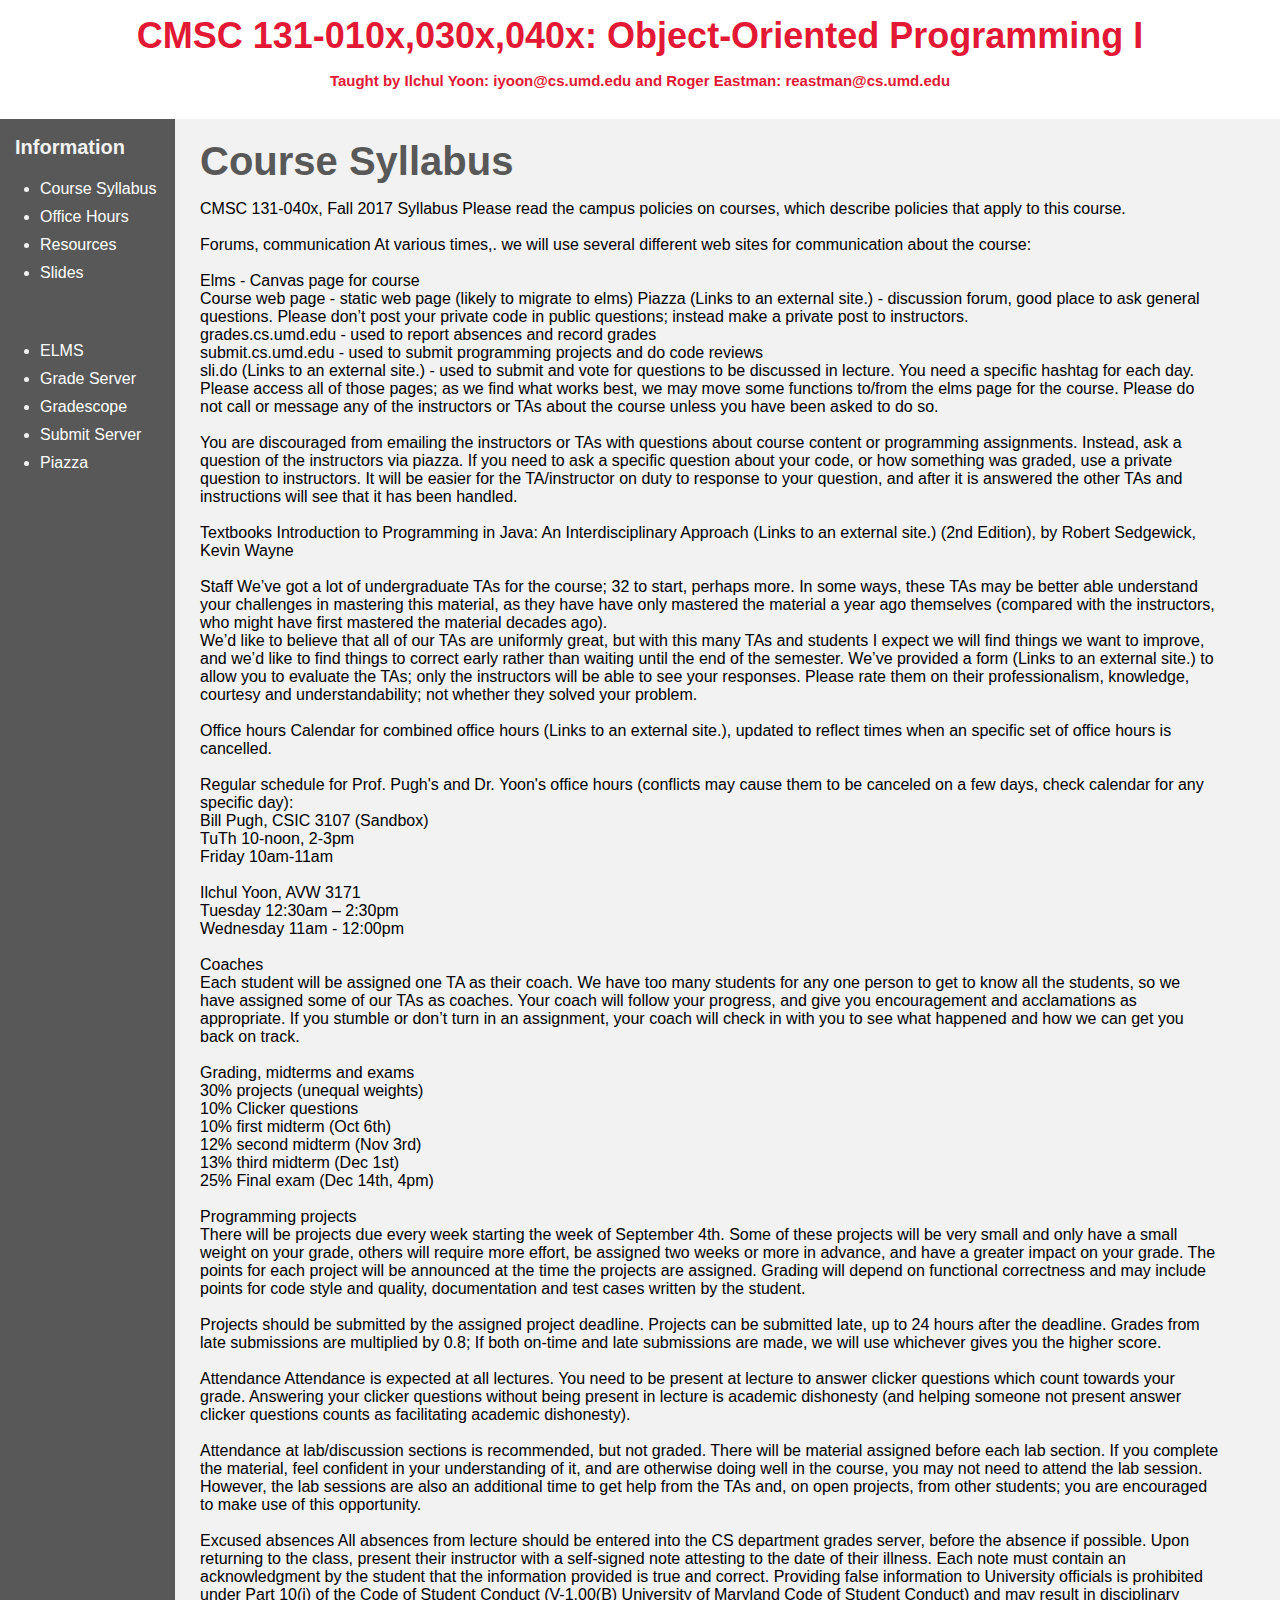
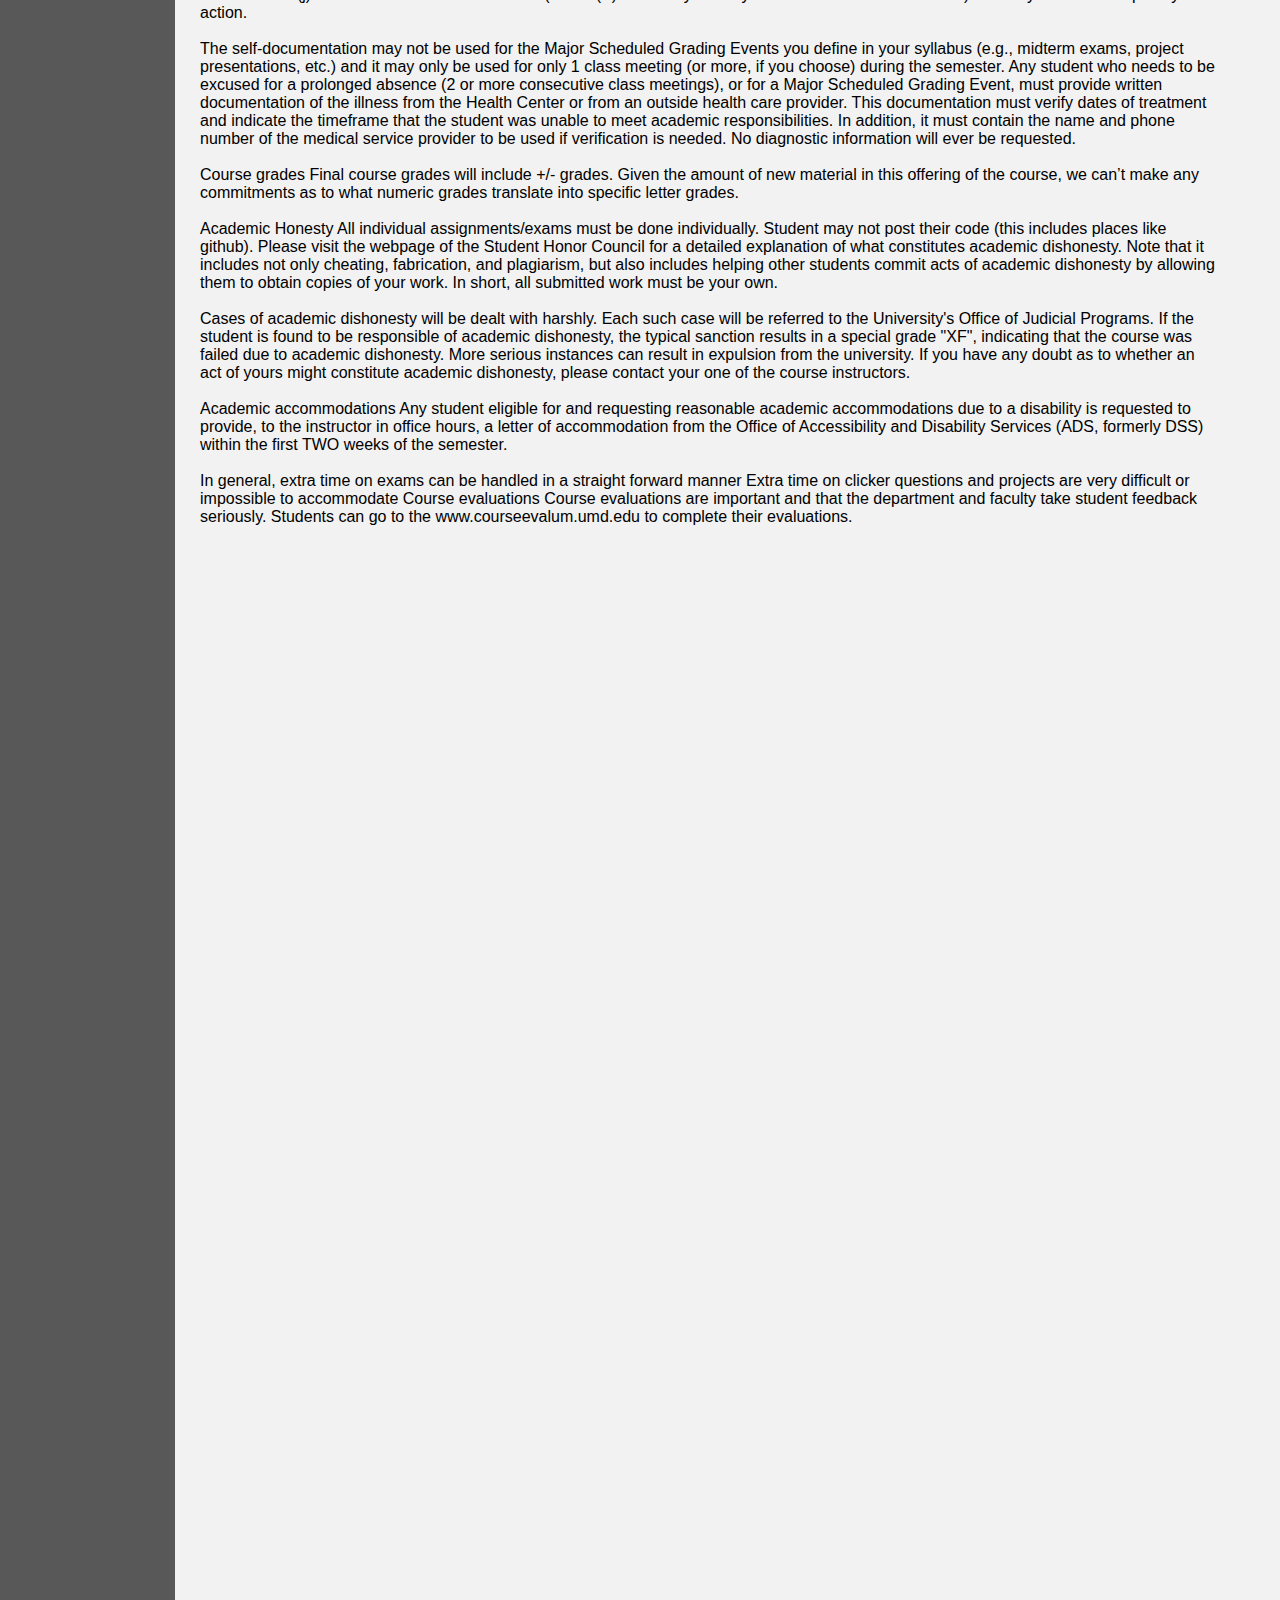
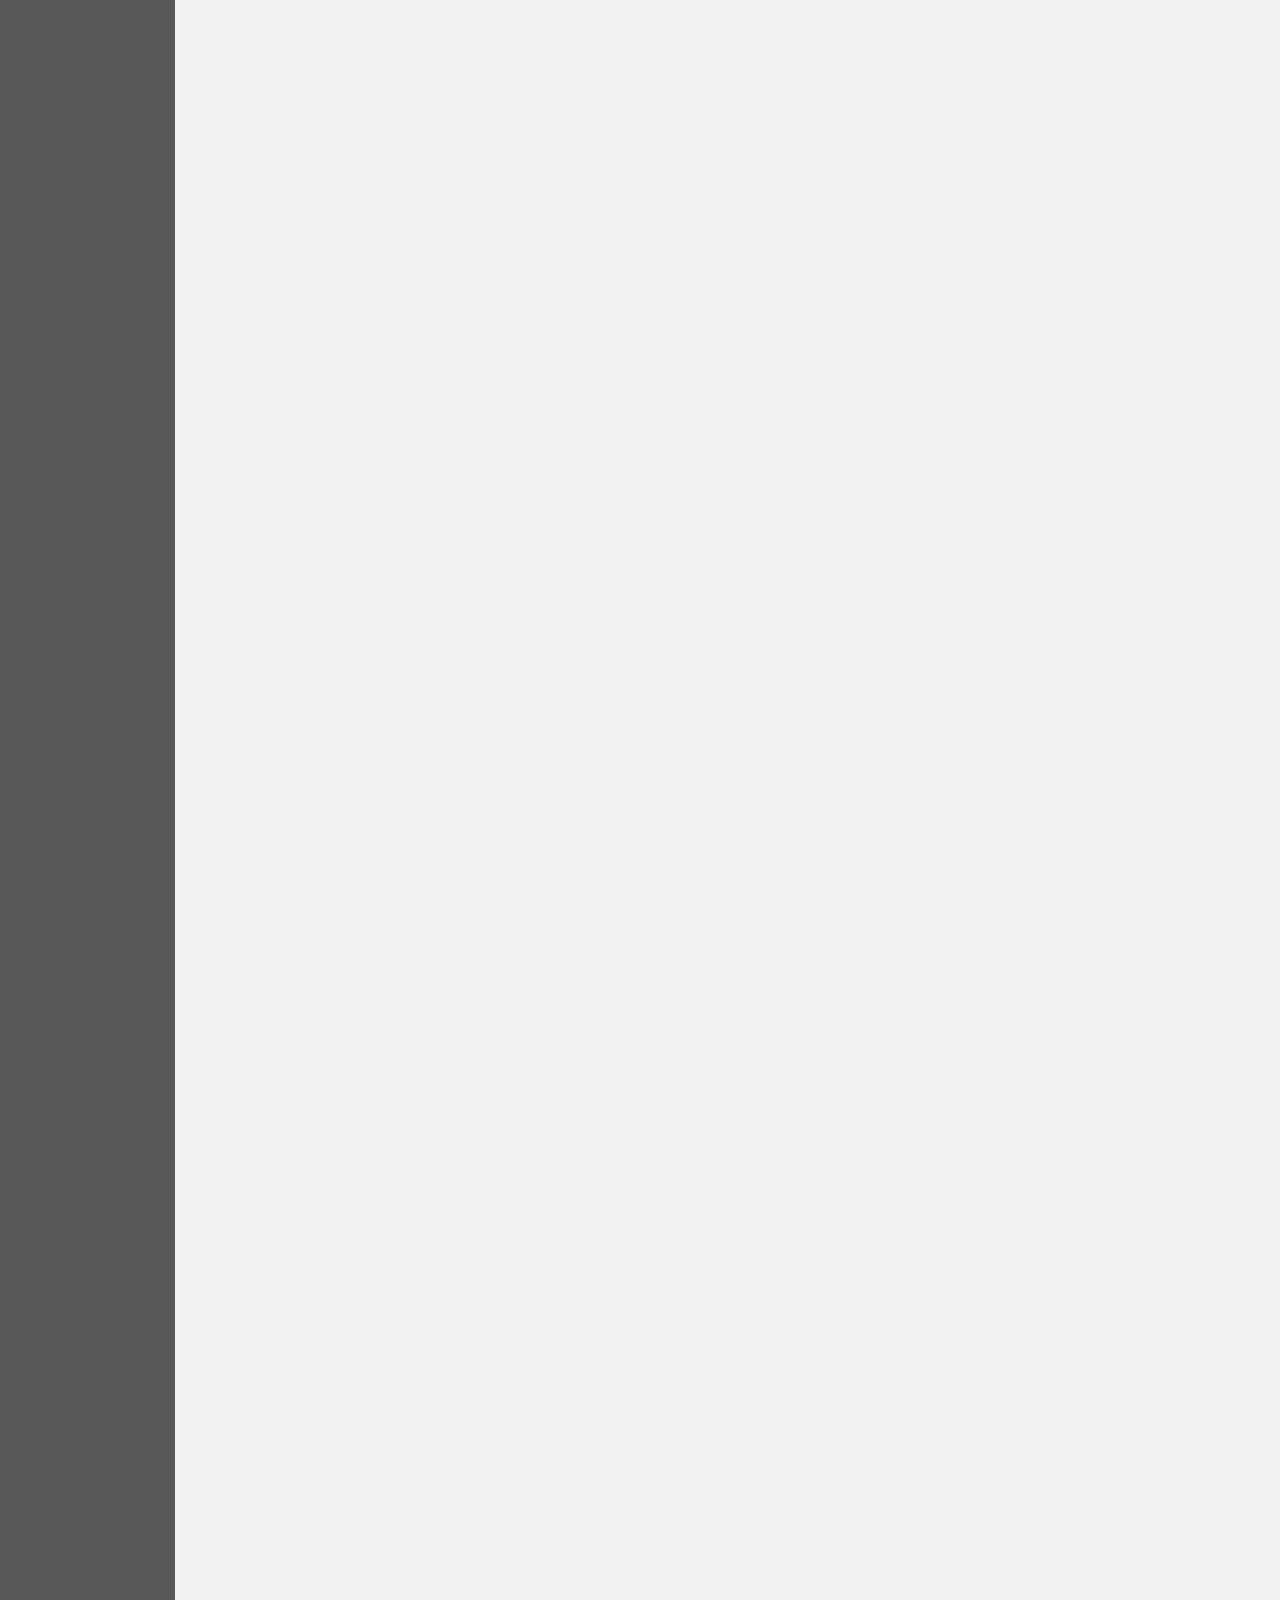
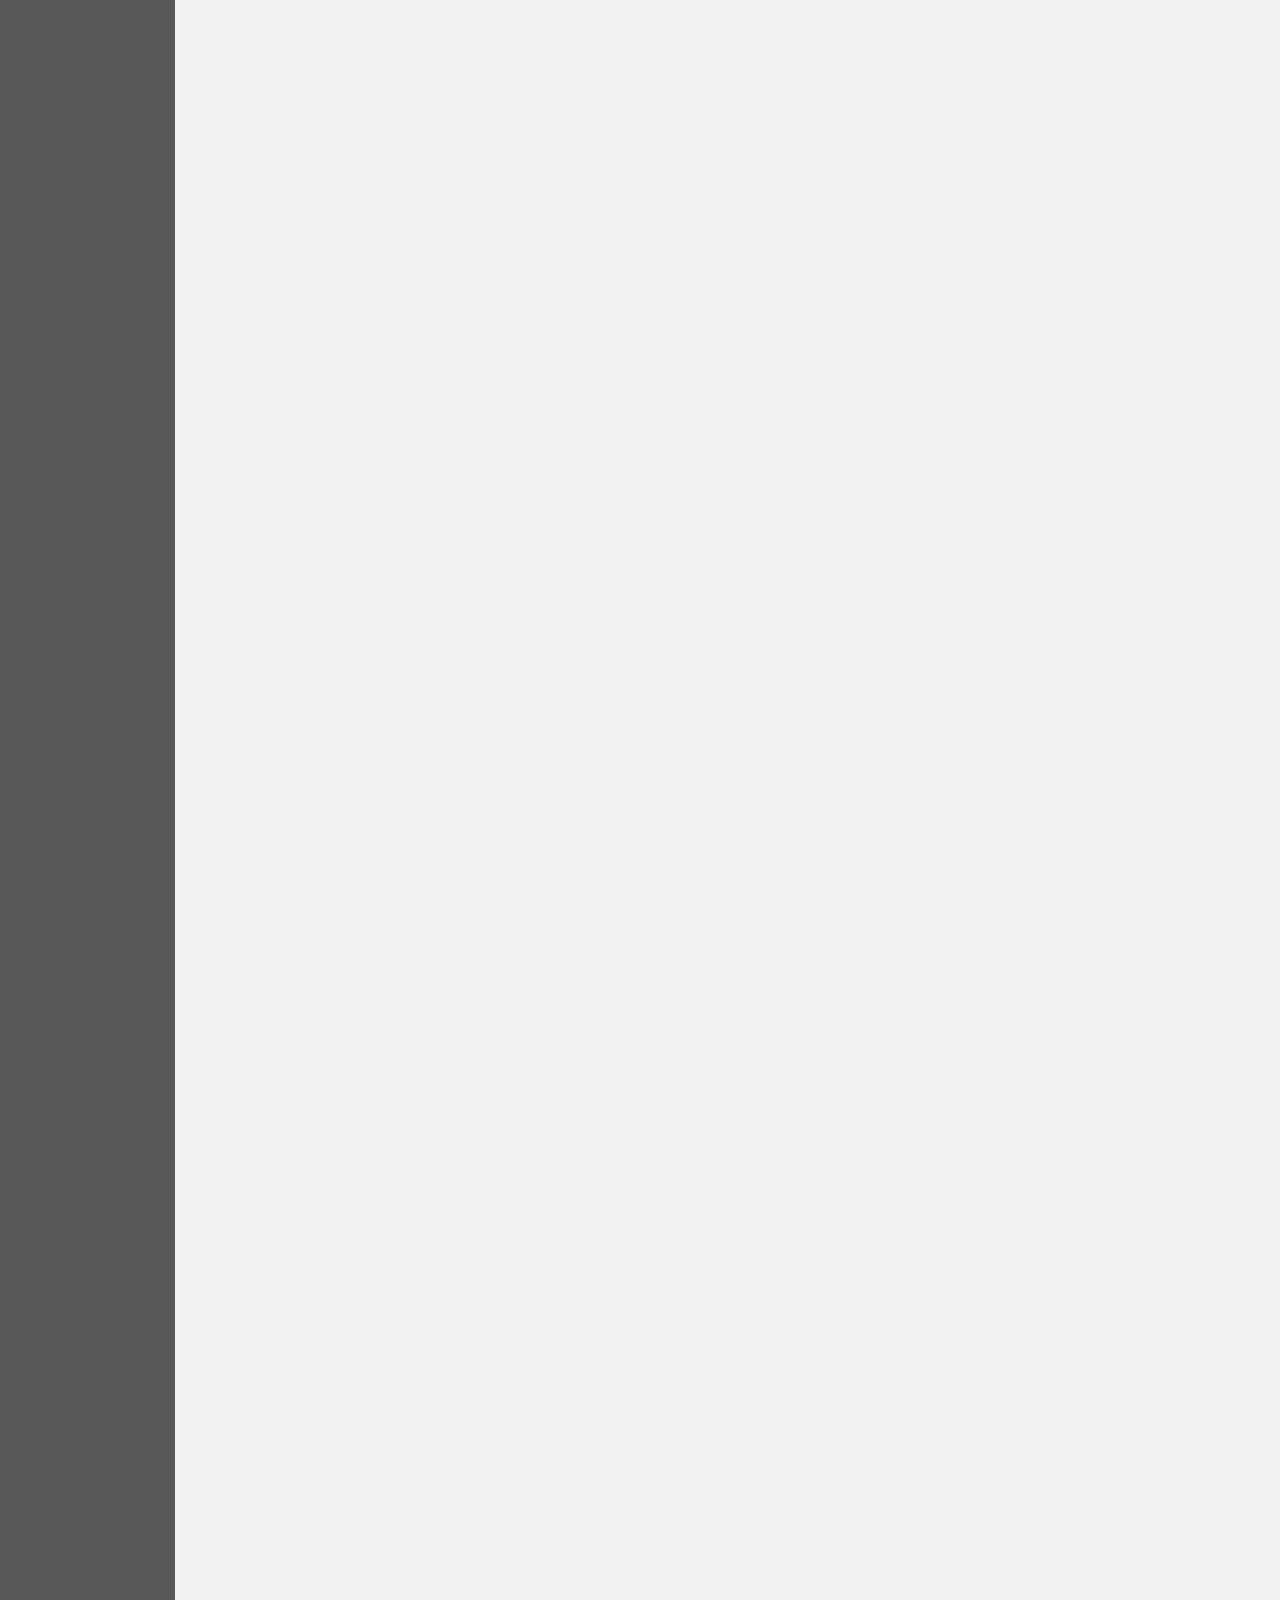
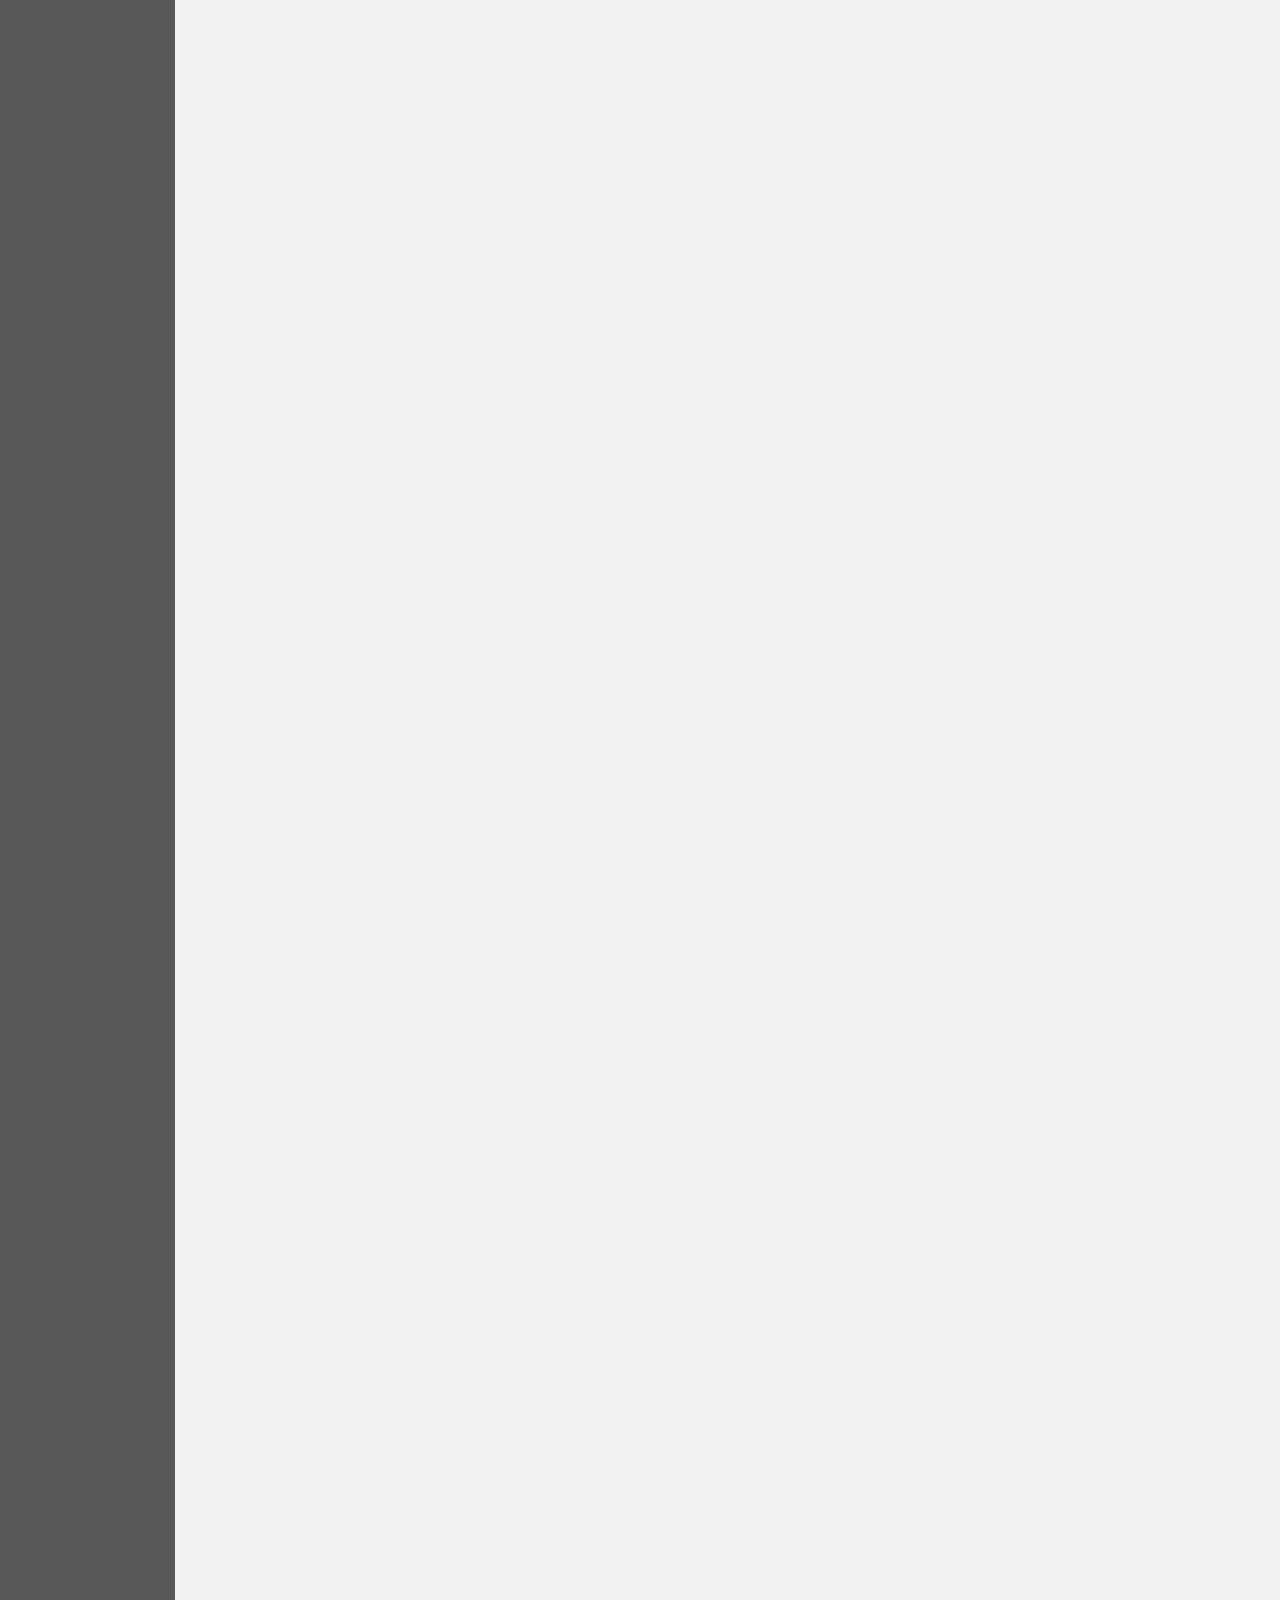
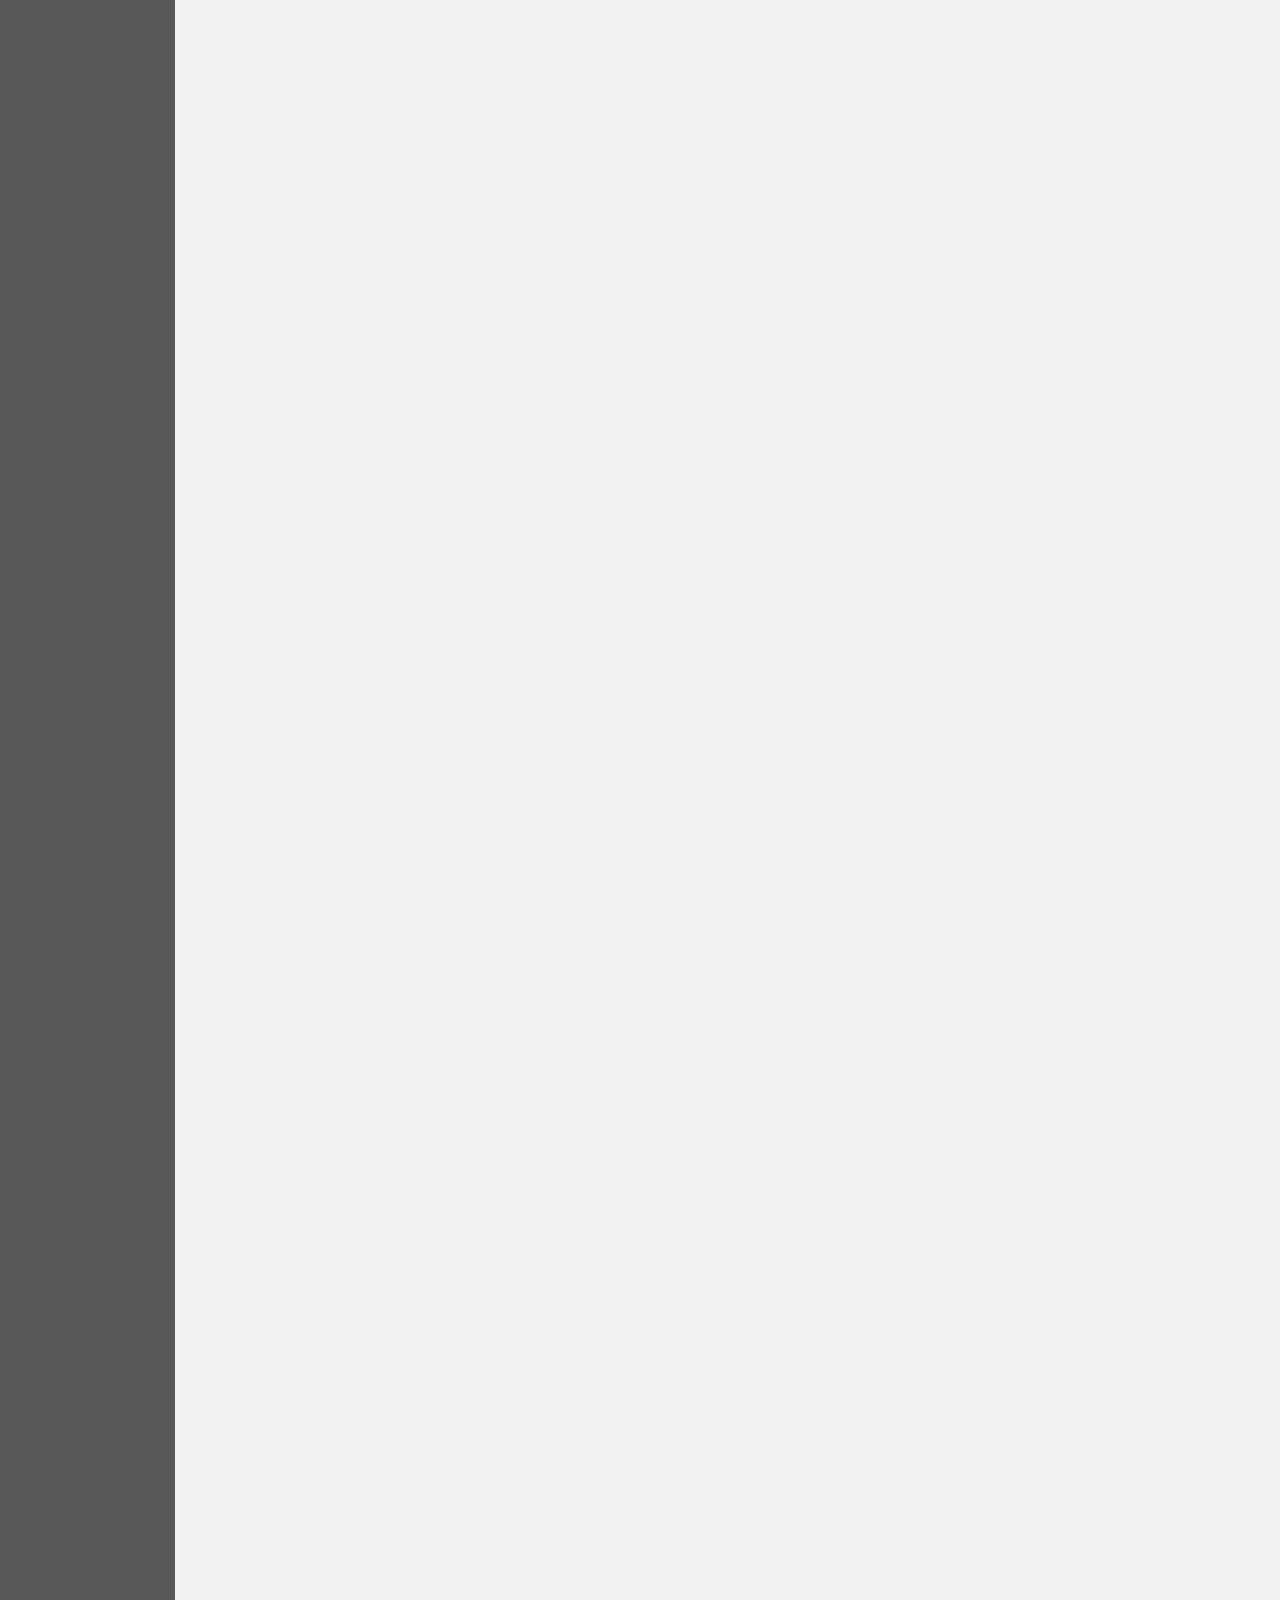
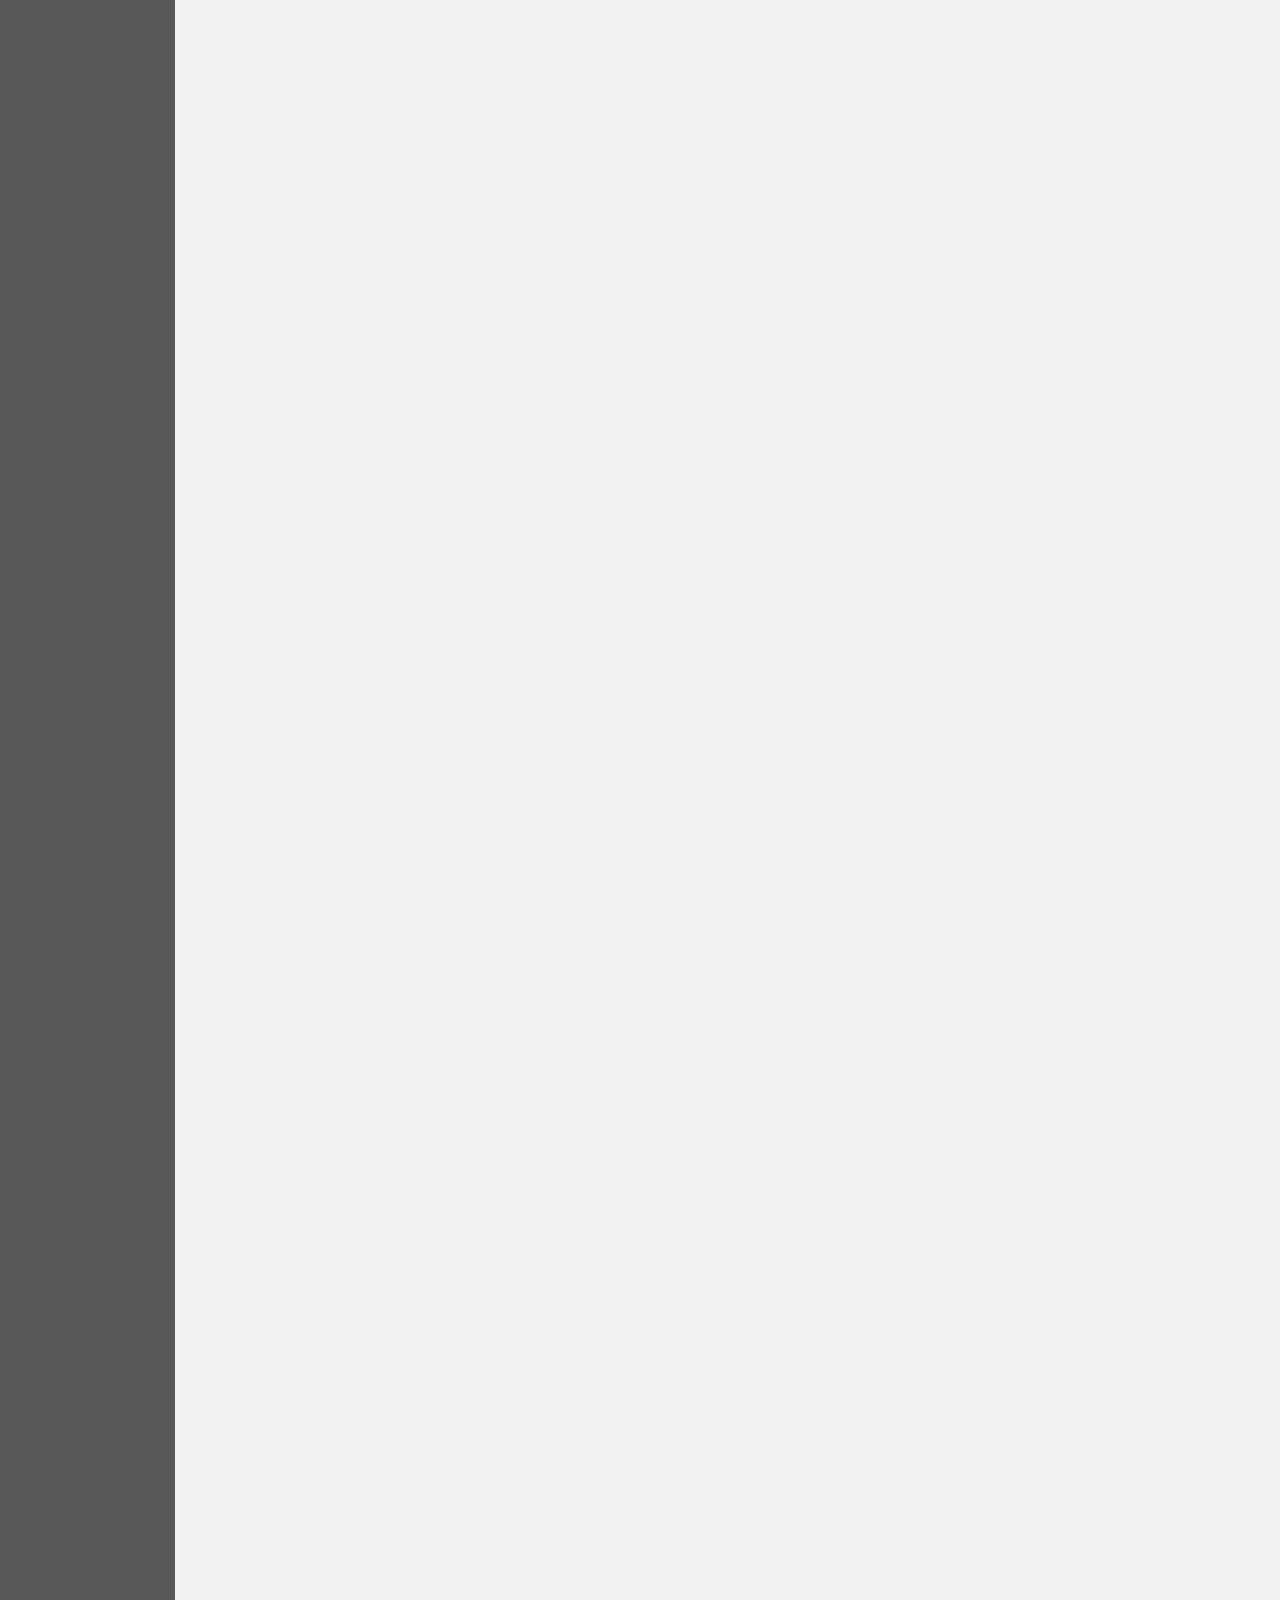
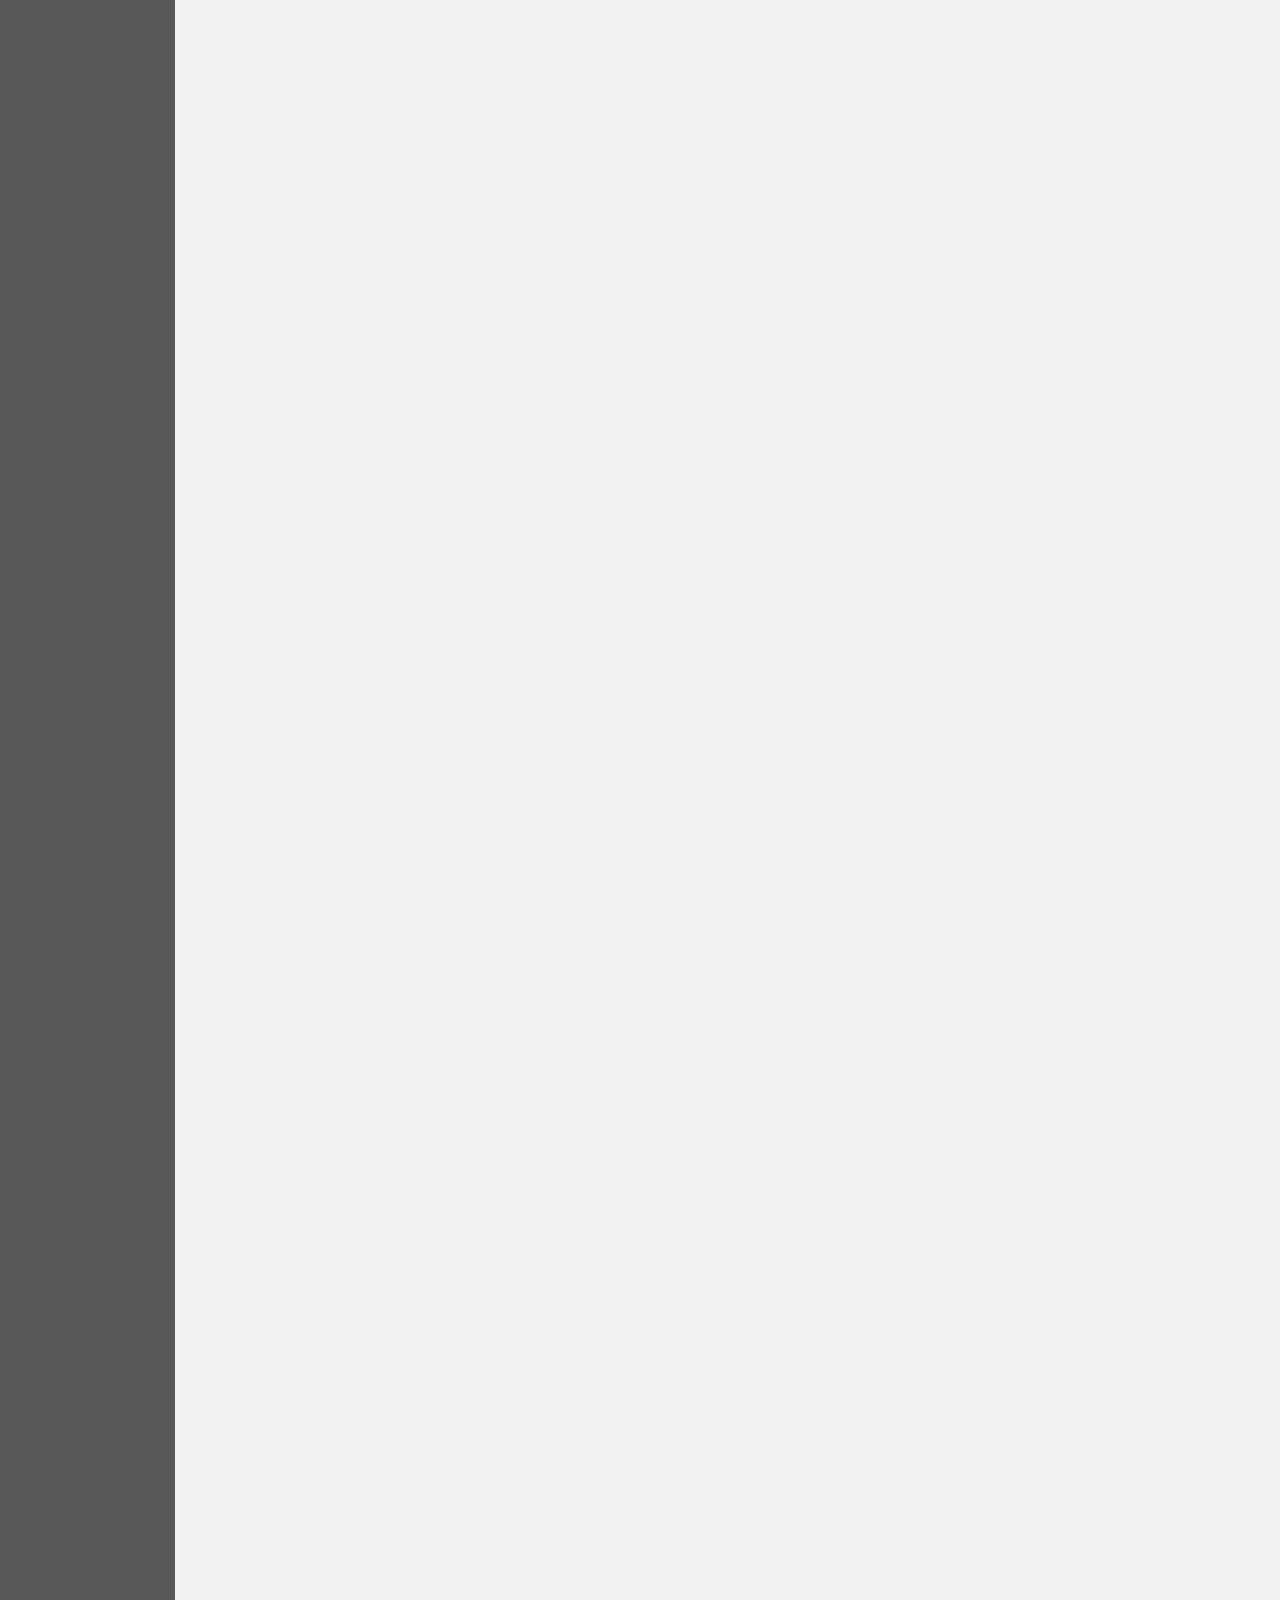
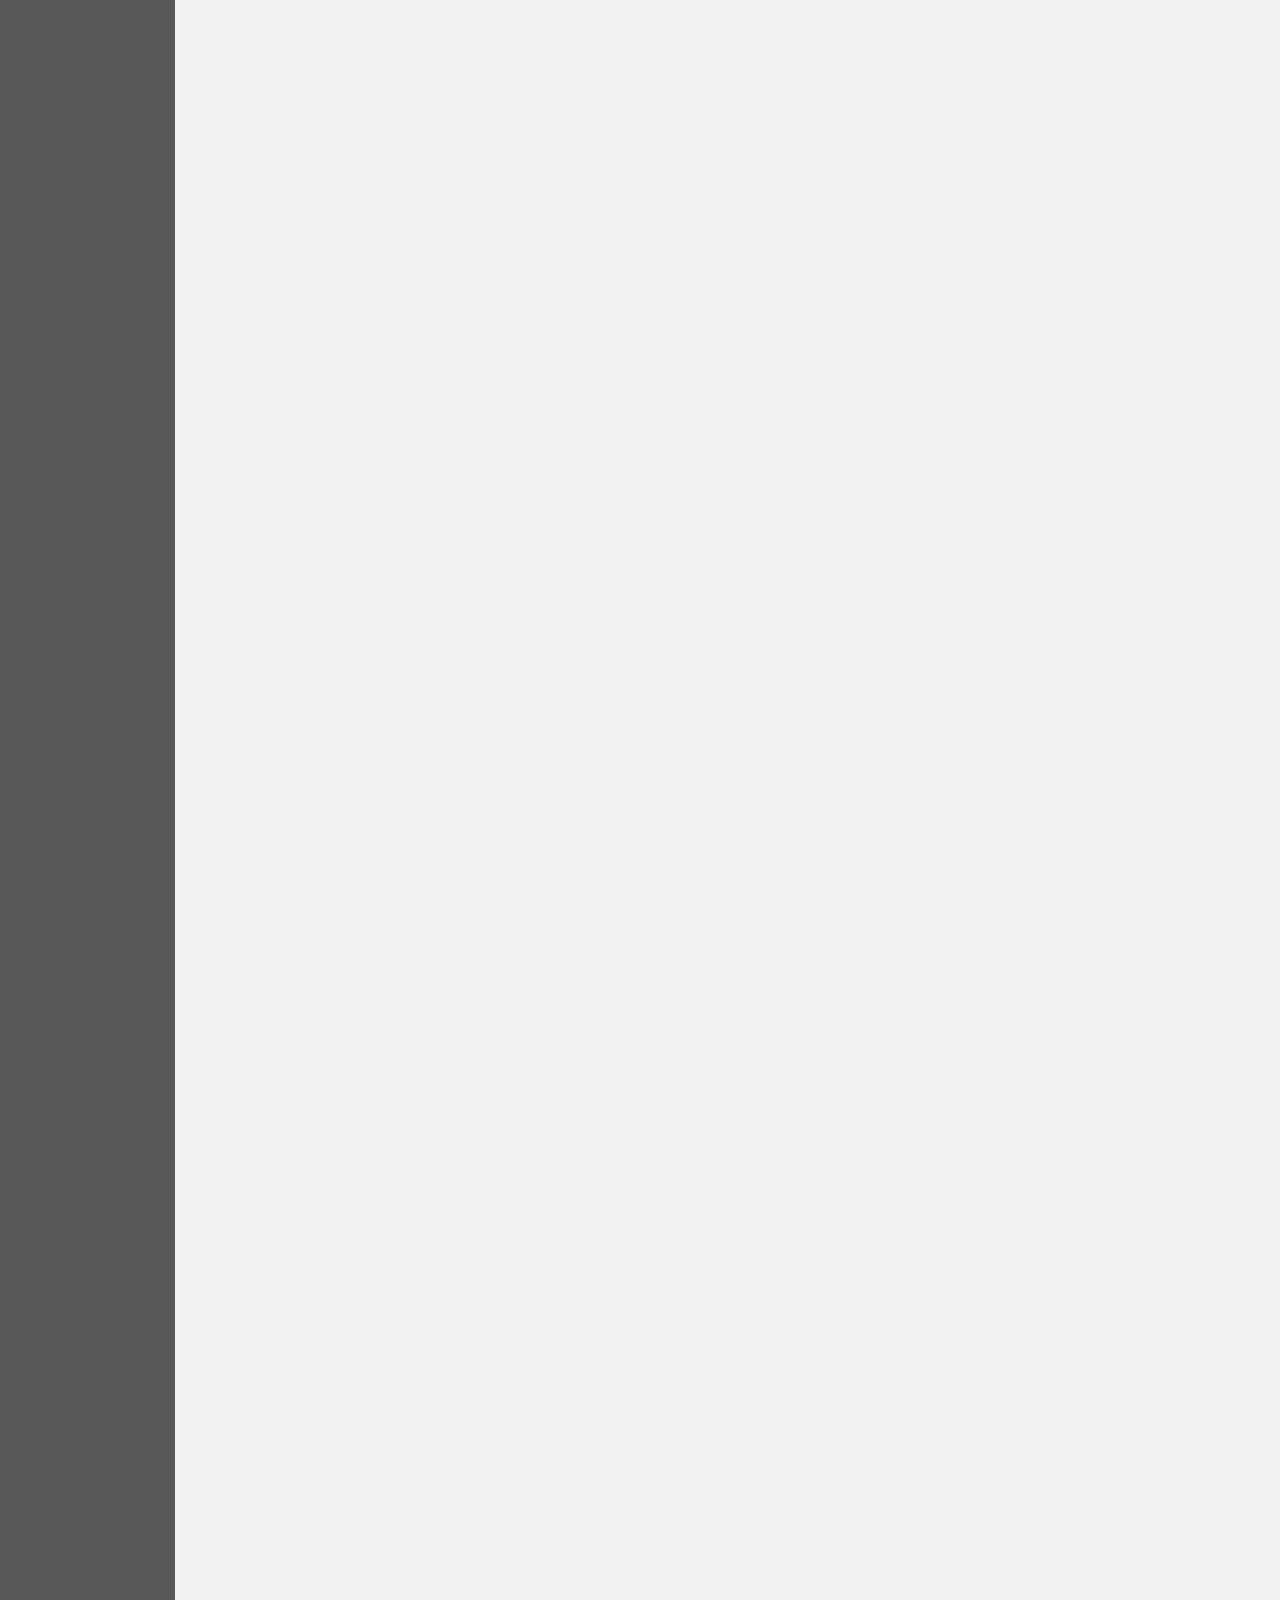
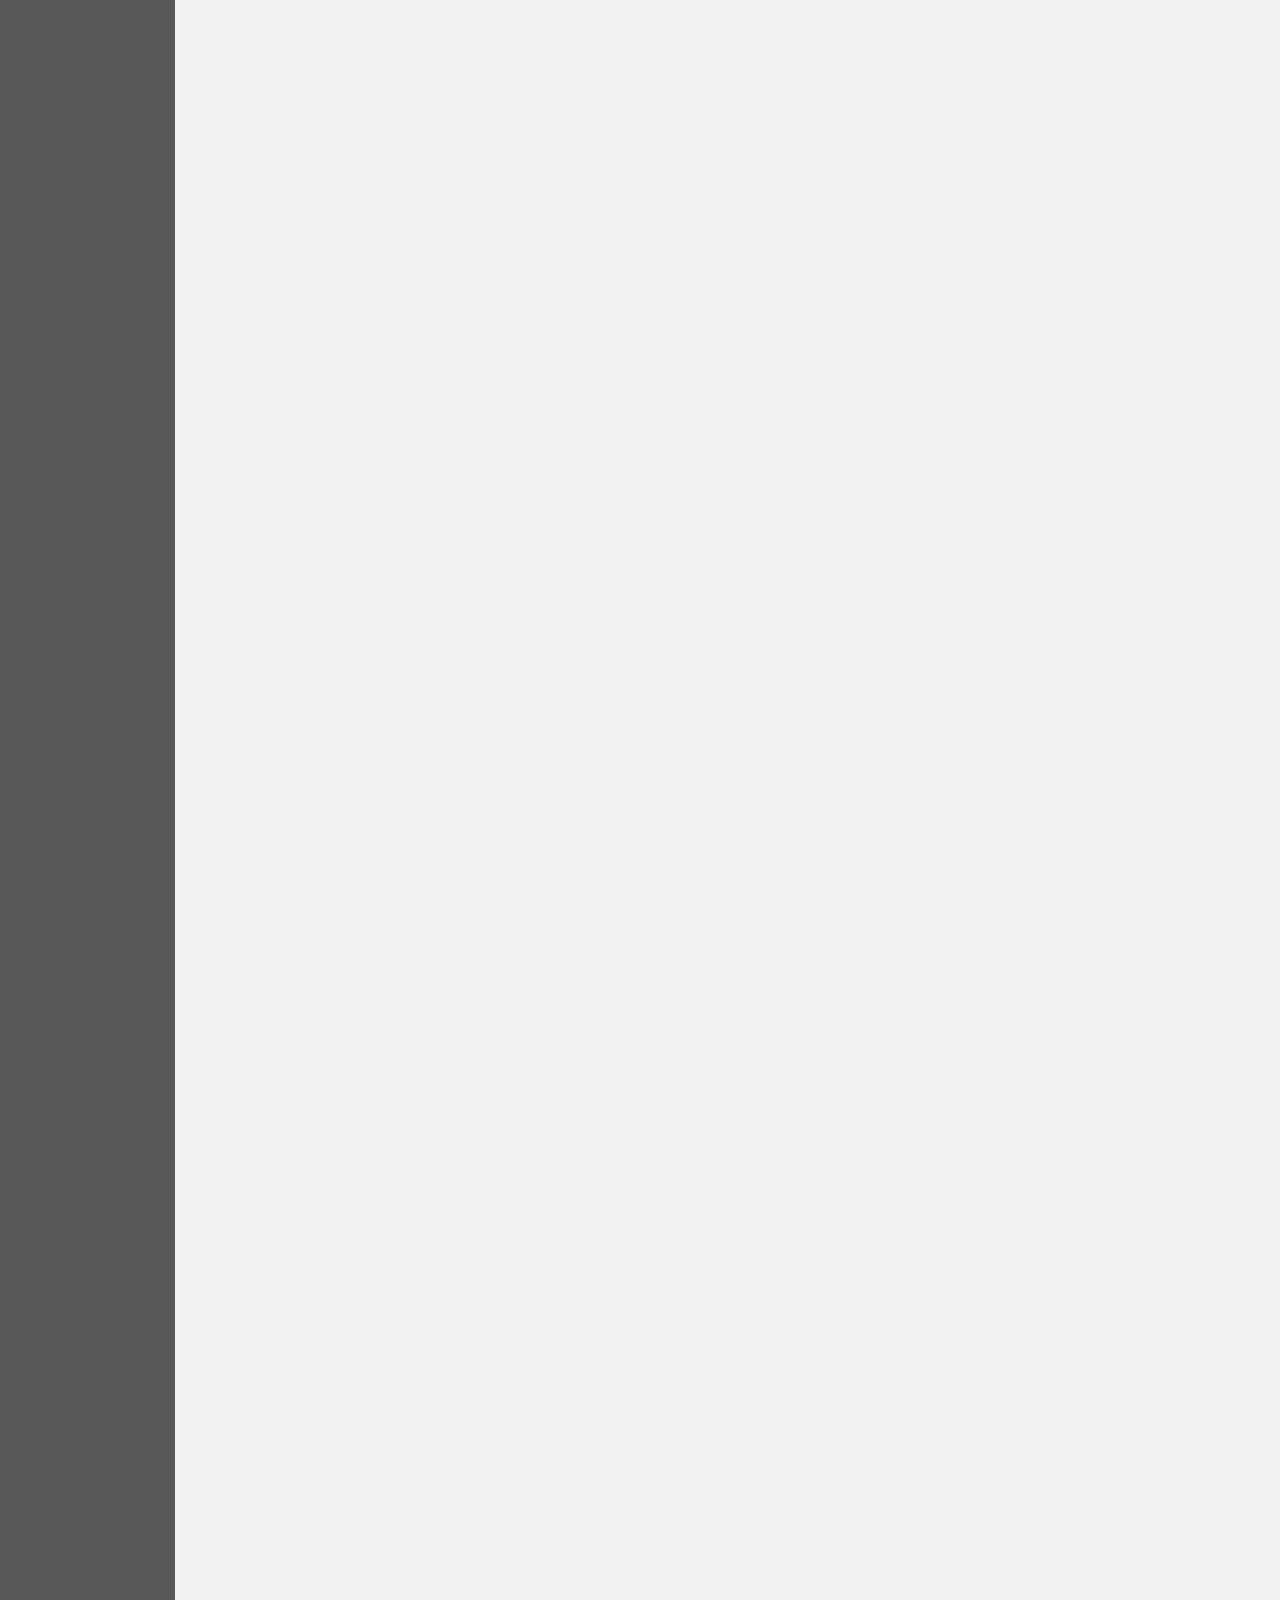
==== index.html @ 03a636a5 "Design changes and page expansions" ====
<!doctype html>
<html>
<head>
<meta charset="utf-8">
<!-- Designed, with love, by Andrew Chalfant 2017 -->
<title>CMSC 131 - Object Oriented Programming I</title>
<style>
</style>
	
<link rel="shortcut icon" href="https://www.cs.umd.edu/sites/all/themes/cs/favicon.ico" type="image/vnd.microsoft.icon">
<link href="131.css" rel="stylesheet" type="text/css">
</head>
<body>
	<div class="header">
	<h1>CMSC 131-010x,030x,040x: Object-Oriented Programming I </h1>
	<h3>Taught by Ilchul Yoon: iyoon@cs.umd.edu and Roger Eastman: reastman@cs.umd.edu</h3>
	</div>
	
	<div class="sidebar">
	  <h2>Information</h2>
		<ul style="padding-left: 40px">
		<li><a href="index.html">Course Syllabus</a></li>
		<li><a href="officehours.html">Office Hours</a></li>
		<li><a href="resources.html">Resources</a></li>
		<li><a href="slides.html">Slides</a></li>
	  </ul>
	<br>
		<ul style="padding-left: 40px">
		<li><a href="https://www.elms.umd.edu/" target="new">ELMS</a></li>
		<li><a href="https://grades.cs.umd.edu/" target="new">Grade Server</a></li>
		<li><a href="https://gradescope.com" target="new">Gradescope</a></li>
		<li><a href="https://submit.cs.umd.edu/" target="new">Submit Server</a></li>
		<li><a href="https://piazza.com/class/jc97lqaji0w2wj" target="new">Piazza</a></li>
		</ul>
	</div>
	<div class="main"> 
	<h1 style="padding-top: 20px; font-size: 40px; color: #585858">Course Syllabus</h1>
	<p>CMSC 131-040x, Fall 2017 Syllabus
Please read the campus policies on courses, which describe policies that apply to this course.
<br><br>
Forums, communication
At various times,. we will use several different web sites for communication about the course:
<br><br>
Elms - Canvas page for course<br>
Course web page - static web page (likely to migrate to elms)
Piazza (Links to an external site.) - discussion forum, good place to ask general questions. Please don’t post your private code in public questions; instead make a private post to instructors.<br>
grades.cs.umd.edu - used to report absences and record grades<br>
submit.cs.umd.edu - used to submit programming projects and do code reviews<br>
sli.do (Links to an external site.) - used to submit and vote for questions to be discussed in lecture. You need a specific hashtag for each day.<br>
Please access all of those pages; as we find what works best, we may move some functions to/from the elms page for the course.

Please do not call or message any of the instructors or TAs about the course unless you have been asked to do so.
<br><br>
You are discouraged from emailing the instructors or TAs with questions about course content or programming assignments. Instead, ask a question of the instructors via piazza. If you need to ask a specific question about your code, or how something was graded, use a private question to instructors. It will be easier for the TA/instructor on duty to response to your question, and after it is answered the other TAs and instructions will see that it has been handled.
<br><br>
Textbooks
Introduction to Programming in Java: An Interdisciplinary Approach (Links to an external site.) (2nd Edition), by Robert Sedgewick, Kevin Wayne
<br><br>
Staff
We’ve got a lot of undergraduate TAs for the course; 32 to start, perhaps more. In some ways, these TAs may be better able understand your challenges in mastering this material, as they have have only mastered the material a year ago themselves (compared with the instructors, who might have first mastered the material decades ago).
<br>
We’d like to believe that all of our TAs are uniformly great, but with this many TAs and students I expect we will find things we want to improve, and we’d like to find things to correct early rather than waiting until the end of the semester. We’ve provided a form (Links to an external site.) to allow you to evaluate the TAs; only the instructors will be able to see your responses. Please rate them on their professionalism, knowledge, courtesy and understandability; not whether they solved your problem.
<br><br>
Office hours
Calendar for combined office hours (Links to an external site.), updated to reflect times when an specific set of office hours is cancelled. 
<br><br>
Regular schedule for Prof. Pugh's and Dr. Yoon's office hours (conflicts may cause them to be canceled on a few days, check calendar for any specific day):
<br>
Bill Pugh, CSIC 3107 (Sandbox)<br>
TuTh 10-noon, 2-3pm<br>
Friday 10am-11am<br><br>
Ilchul Yoon, AVW 3171<br>
Tuesday 12:30am – 2:30pm<br>
Wednesday 11am - 12:00pm<br><br>
Coaches<br>
Each student will be assigned one TA as their coach. We have too many students for any one person to get to know all the students, so we have assigned some of our TAs as coaches. Your coach will follow your progress, and give you encouragement and acclamations as appropriate. If you stumble or don’t turn in an assignment, your coach will check in with you to see what happened and how we can get you back on track.
<br><br>
Grading, midterms and exams<br>
30% projects (unequal weights)<br>
10% Clicker questions<br>
10% first midterm (Oct 6th)<br>
12% second midterm (Nov 3rd)<br>
13% third midterm (Dec 1st)<br>
25% Final exam (Dec 14th, 4pm)<br><br>
Programming projects<br>
There will be projects due every week starting the week of September 4th. Some of these projects will be very small and only have a small weight on your grade, others will require more effort, be assigned two weeks or more in advance, and have a greater impact on your grade. The points for each project will be announced at the time the projects are assigned. Grading will depend on functional correctness and may include points for code style and quality, documentation and test cases written by the student.
<br><br>
Projects should be submitted by the assigned project deadline. Projects can be submitted late, up to 24 hours after the deadline. Grades from late submissions are multiplied by 0.8; If both on-time and late submissions are made, we will use whichever gives you the higher score.
<br><br>
Attendance
Attendance is expected at all lectures. You need to be present at lecture to answer clicker questions which count towards your grade. Answering your clicker questions without being present in lecture is academic dishonesty (and helping someone not present answer clicker questions counts as facilitating academic dishonesty).
<br><br>
Attendance at lab/discussion sections is recommended, but not graded. There will be material assigned before each lab section. If you complete the material, feel confident in your understanding of it, and are otherwise doing well in the course, you may not need to attend the lab session. However, the lab sessions are also an additional time to get help from the TAs and, on open projects, from other students; you are encouraged to make use of this opportunity.
<br><br>
Excused absences
All absences from lecture should be entered into the CS department grades server, before the absence if possible. 
  Upon returning to the class, present their instructor with a self-signed note attesting to the date of their illness.  Each note must contain an acknowledgment by the student that the information provided is true and correct.  Providing false information to University officials is prohibited under Part 10(j) of the Code of Student Conduct (V-1.00(B) University of Maryland Code of Student Conduct) and may result in disciplinary action.<br><br>
The self-documentation may not be used for the Major Scheduled Grading Events you define in your syllabus (e.g., midterm exams, project presentations, etc.) and it may only be used for only 1 class meeting (or more, if you choose) during the semester.  Any student who needs to be excused for a prolonged absence (2 or more consecutive class meetings), or for a Major Scheduled Grading Event, must provide written documentation of the illness from the Health Center or from an outside health care provider. This documentation must verify dates of treatment and indicate the timeframe that the student was unable to meet academic responsibilities. In addition, it must contain the name and phone number of the medical service provider to be used if verification is needed. No diagnostic information will ever be requested.
<br><br>
Course grades
Final course grades will include +/- grades. Given the amount of new material in this offering of the course, we can’t make any commitments as to what numeric grades translate into specific letter grades.
<br><br>
Academic Honesty
All individual assignments/exams must be done individually. Student may not post their code (this includes places like github). Please visit the webpage of the Student Honor Council for a detailed explanation of what constitutes academic dishonesty. Note that it includes not only cheating, fabrication, and plagiarism, but also includes helping other students commit acts of academic dishonesty by allowing them to obtain copies of your work. In short, all submitted work must be your own.
<br><br>
Cases of academic dishonesty will be dealt with harshly. Each such case will be referred to the University's Office of Judicial Programs. If the student is found to be responsible of academic dishonesty, the typical sanction results in a special grade "XF", indicating that the course was failed due to academic dishonesty. More serious instances can result in expulsion from the university. If you have any doubt as to whether an act of yours might constitute academic dishonesty, please contact your one of the course instructors.
<br><br>
Academic accommodations
Any student eligible for and requesting reasonable academic accommodations due to a disability is requested to provide, to the instructor in office hours, a letter of accommodation from the Office of Accessibility and Disability Services (ADS, formerly DSS) within the first TWO weeks of the semester.
<br><br>
In general, extra time on exams can be handled in a straight forward manner
Extra time on clicker questions and projects are very difficult or impossible to accommodate
Course evaluations
Course evaluations are important and that the department and faculty take student feedback seriously.  Students can go to the www.courseevalum.umd.edu to complete their evaluations.
		</p>
	<br>

	</div>
<script src="https://umd-header.umd.edu/build/bundle.js?search=1&search_domain=cs&events=1&news=1&schools=1&admissions=1&support=0&support_url=&wrapper=1100&sticky=0"></script>
</body>
</html>
---- 131.css ----
@charset "utf-8";
/* CSS Document */
body {
	font-family: arial;
	margin: 0;
	padding: 0;
	background: #F2F2F2;
	height: 100%;
}
div.sidebar a:link {
	text-decoration: none;
	color: white;
}
div.sidebar a:visited {
    color: #DAD8D8;
}
div.sidebar a:hover {
	color: #DAD8D8;
	text-decoration:underline;
}

div.sidebar a:active {
    color: white;
}

ul {
	padding-left: 10px;
	padding-top: 0px;
	padding-bottom: 0px;
}


li {
	padding-top: 5px;
	padding-bottom: 5px;
}

h1 {
	margin: 0;
	color: 131313;
}

h2 {
	font-size: 20px;
	padding-bottom: 0px;
	padding-top: 0px;
	padding-left: 15px;
}


h3 {
	font-size: 15px;
}

p { 
	padding-right: 5px;
}


div.header {
	width: 100%;
	height: 25%;
	font-size: 18px;
	background: white;
	padding-top: 15px;
	padding-bottom: 15px;
	color: #E21834;
	text-align: center;

}

div.sidebar {
	position: absolute;
	width: 175px;
	color: #F2F2F2;
	background: #585858;
	padding-bottom: 20000px; /*force max width */
 	margin-bottom: -20000px;
	overflow: hidden;
}


div.main {
	width: 80%;
	position: absolute;
	margin-left: 175px;
	background: #F2F2F2;
	padding-left: 25px;
	float: left;
	overflow: hidden;
	padding-bottom: 20000px;
 	margin-bottom: -20000px;
}


table {
	background: white;
    border-collapse: collapse;
	border-color: black;
}

th {
	background: #E5E4E4;
}

th, td {
    padding: 8px;
    text-align: left;
;
}
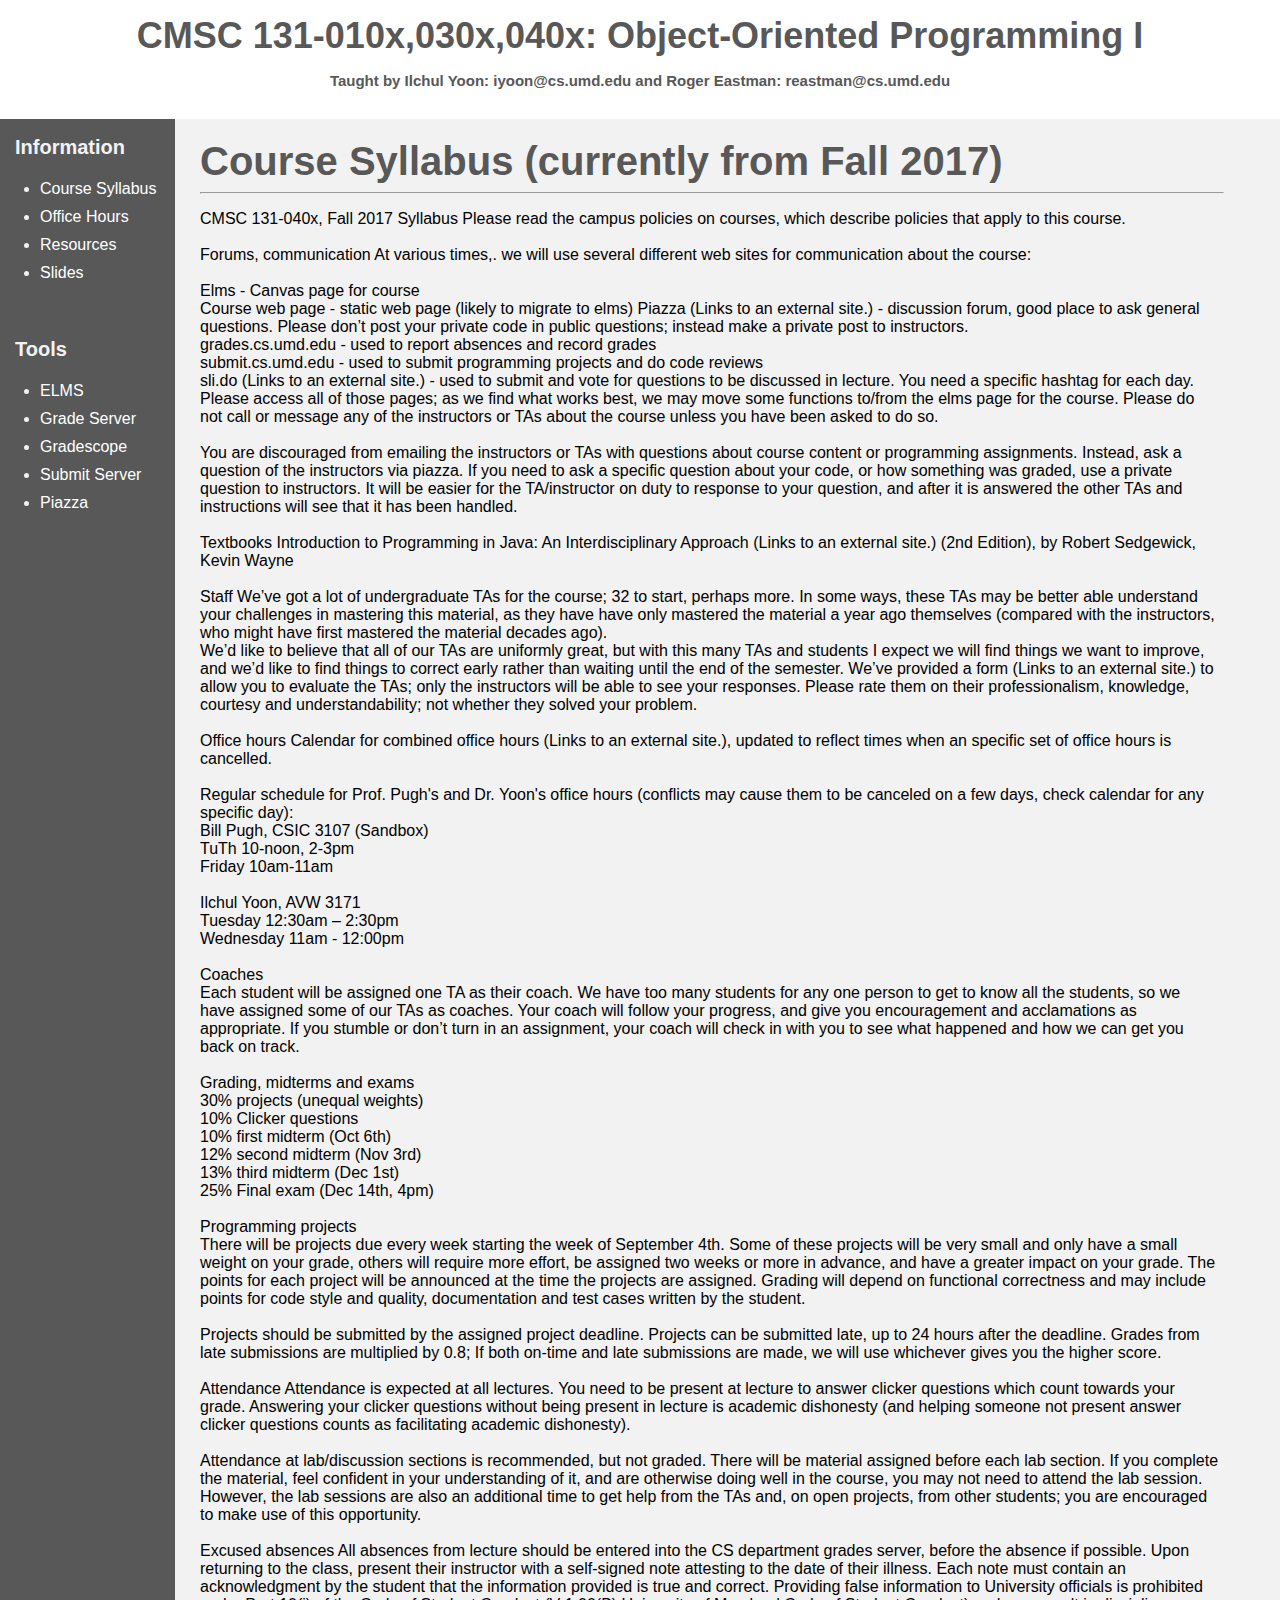
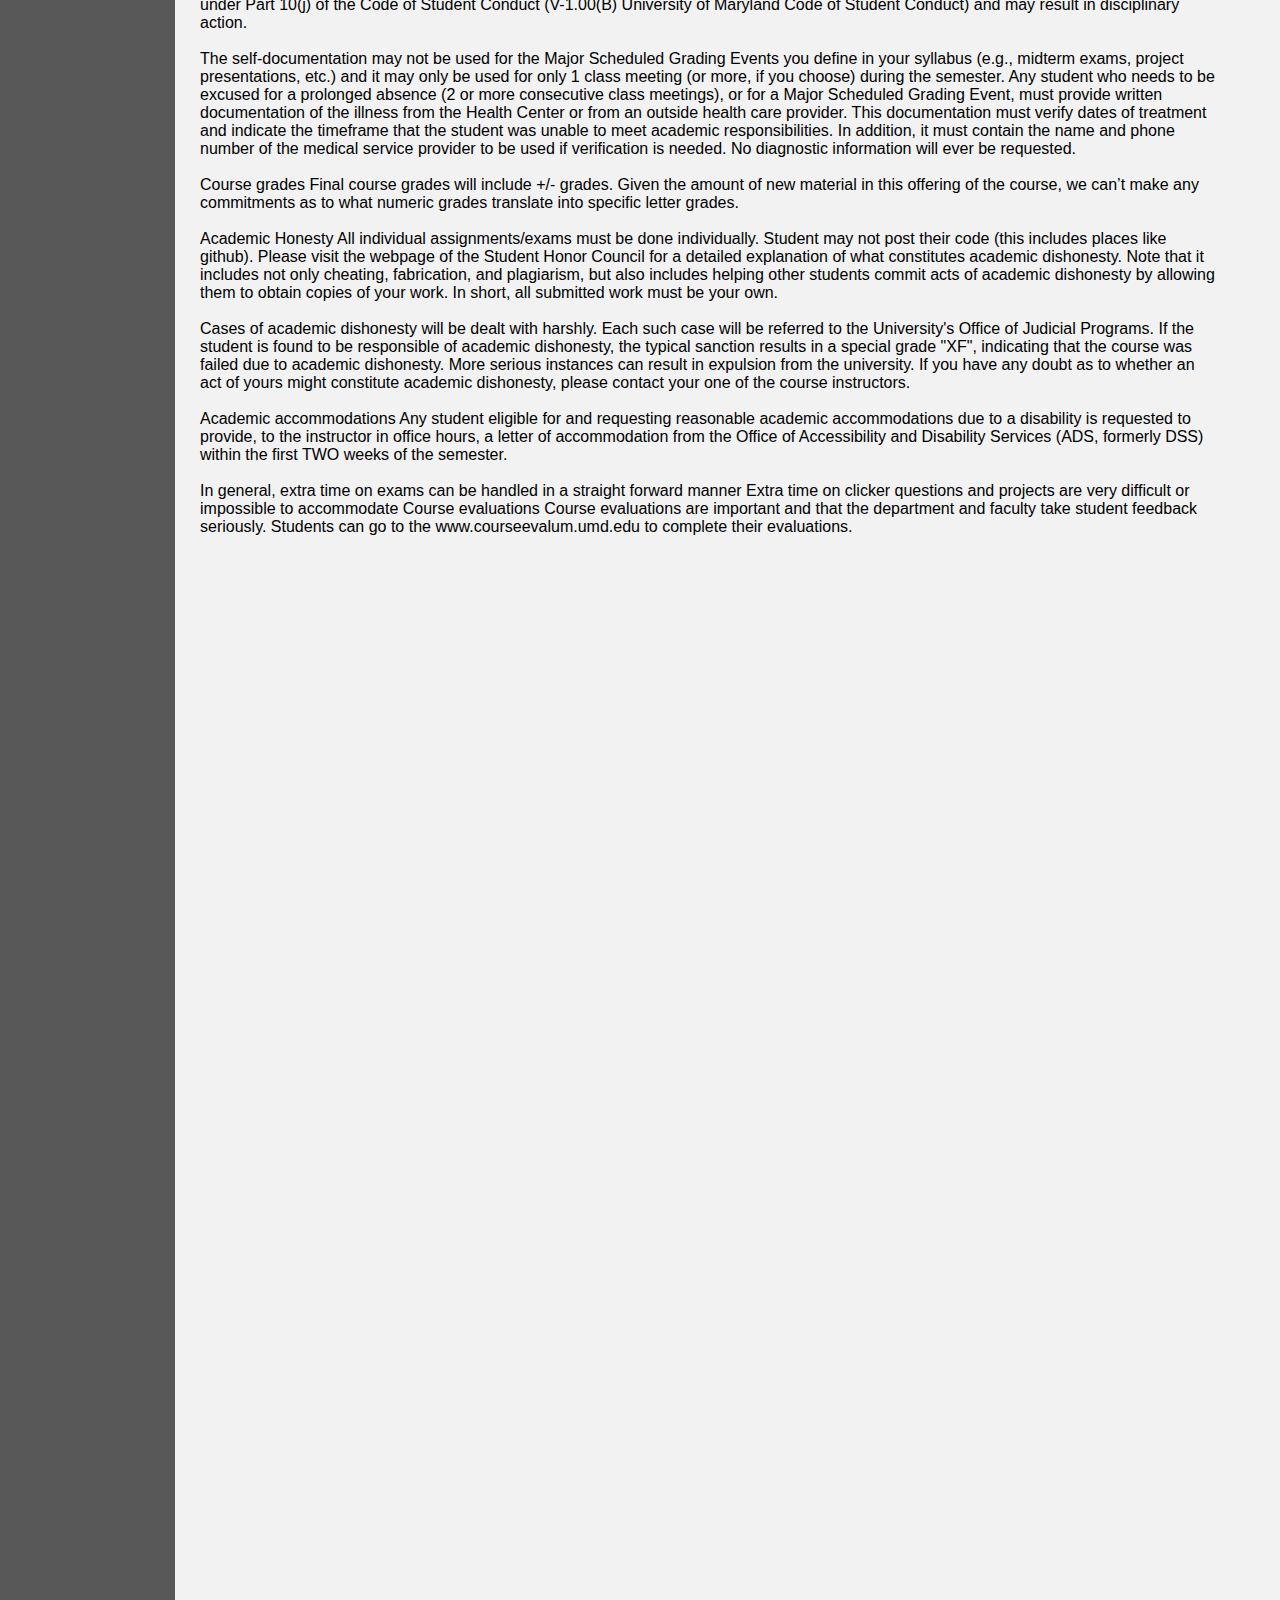
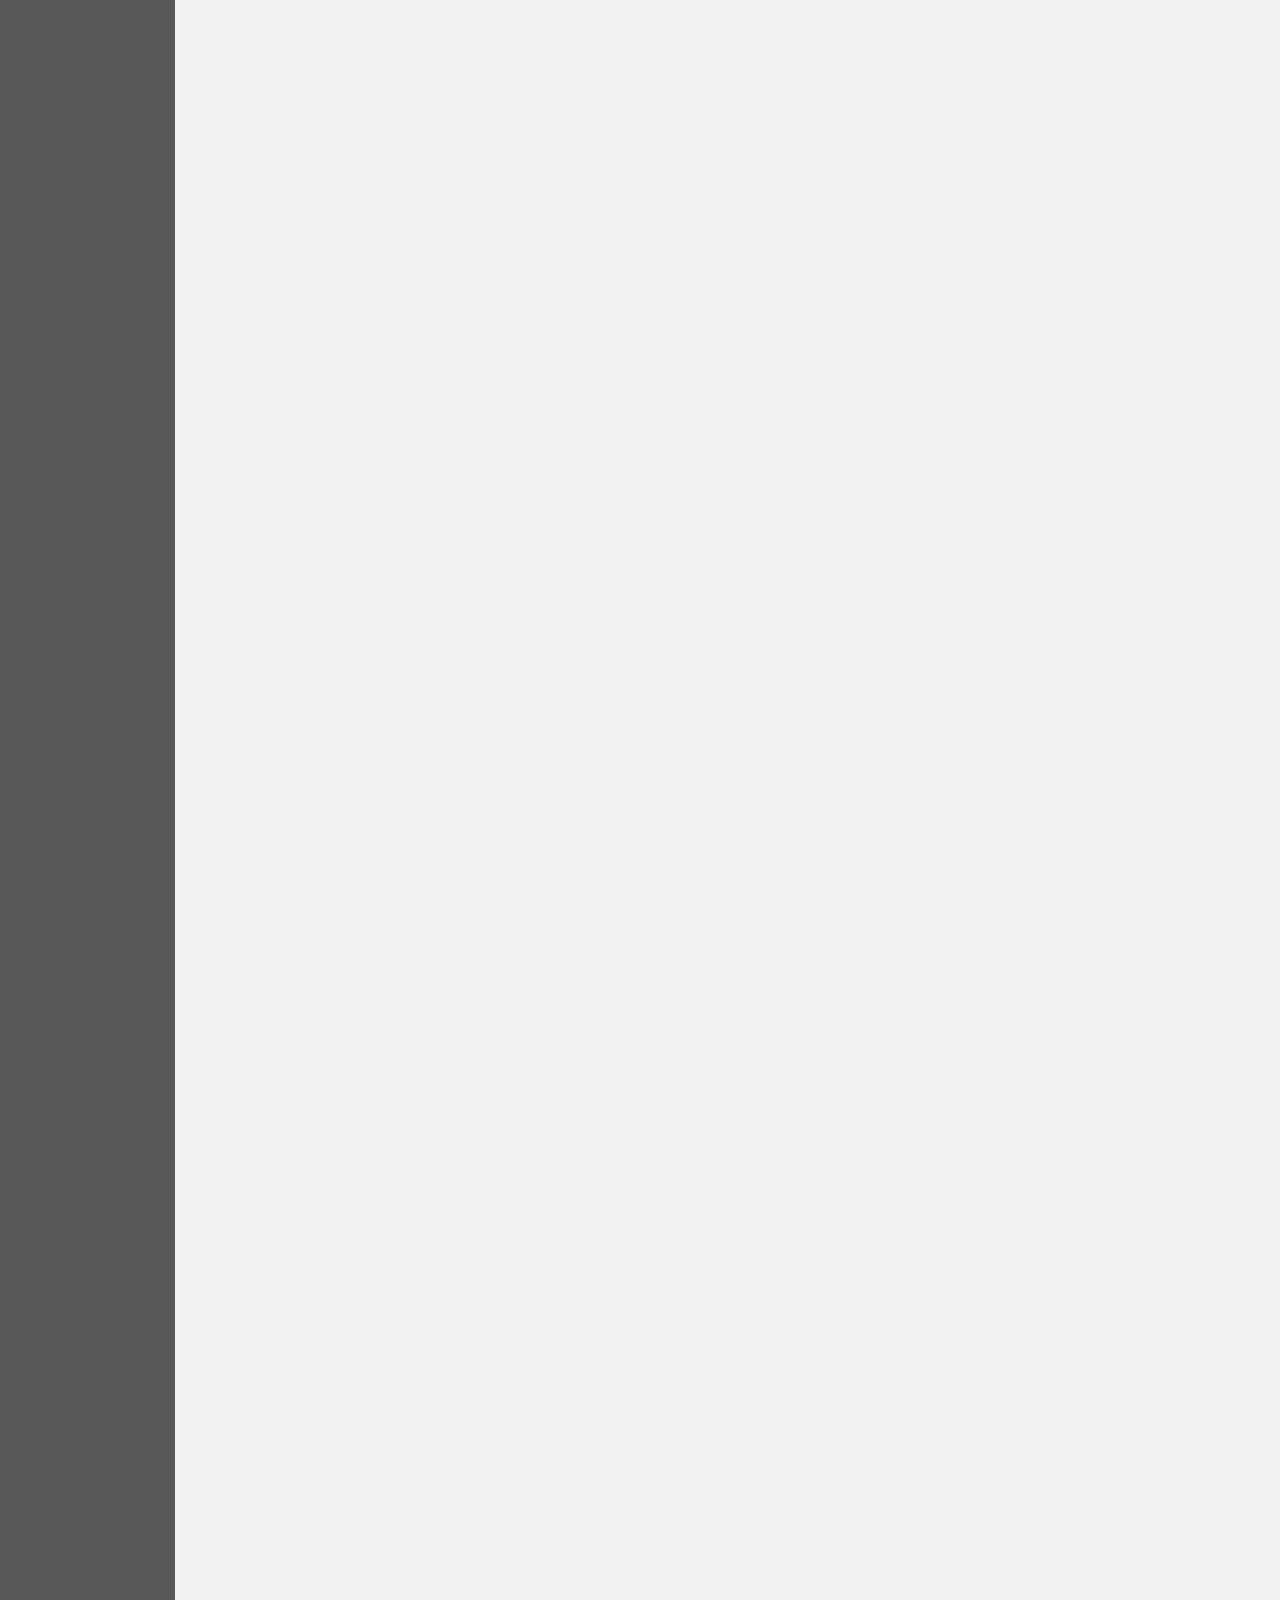
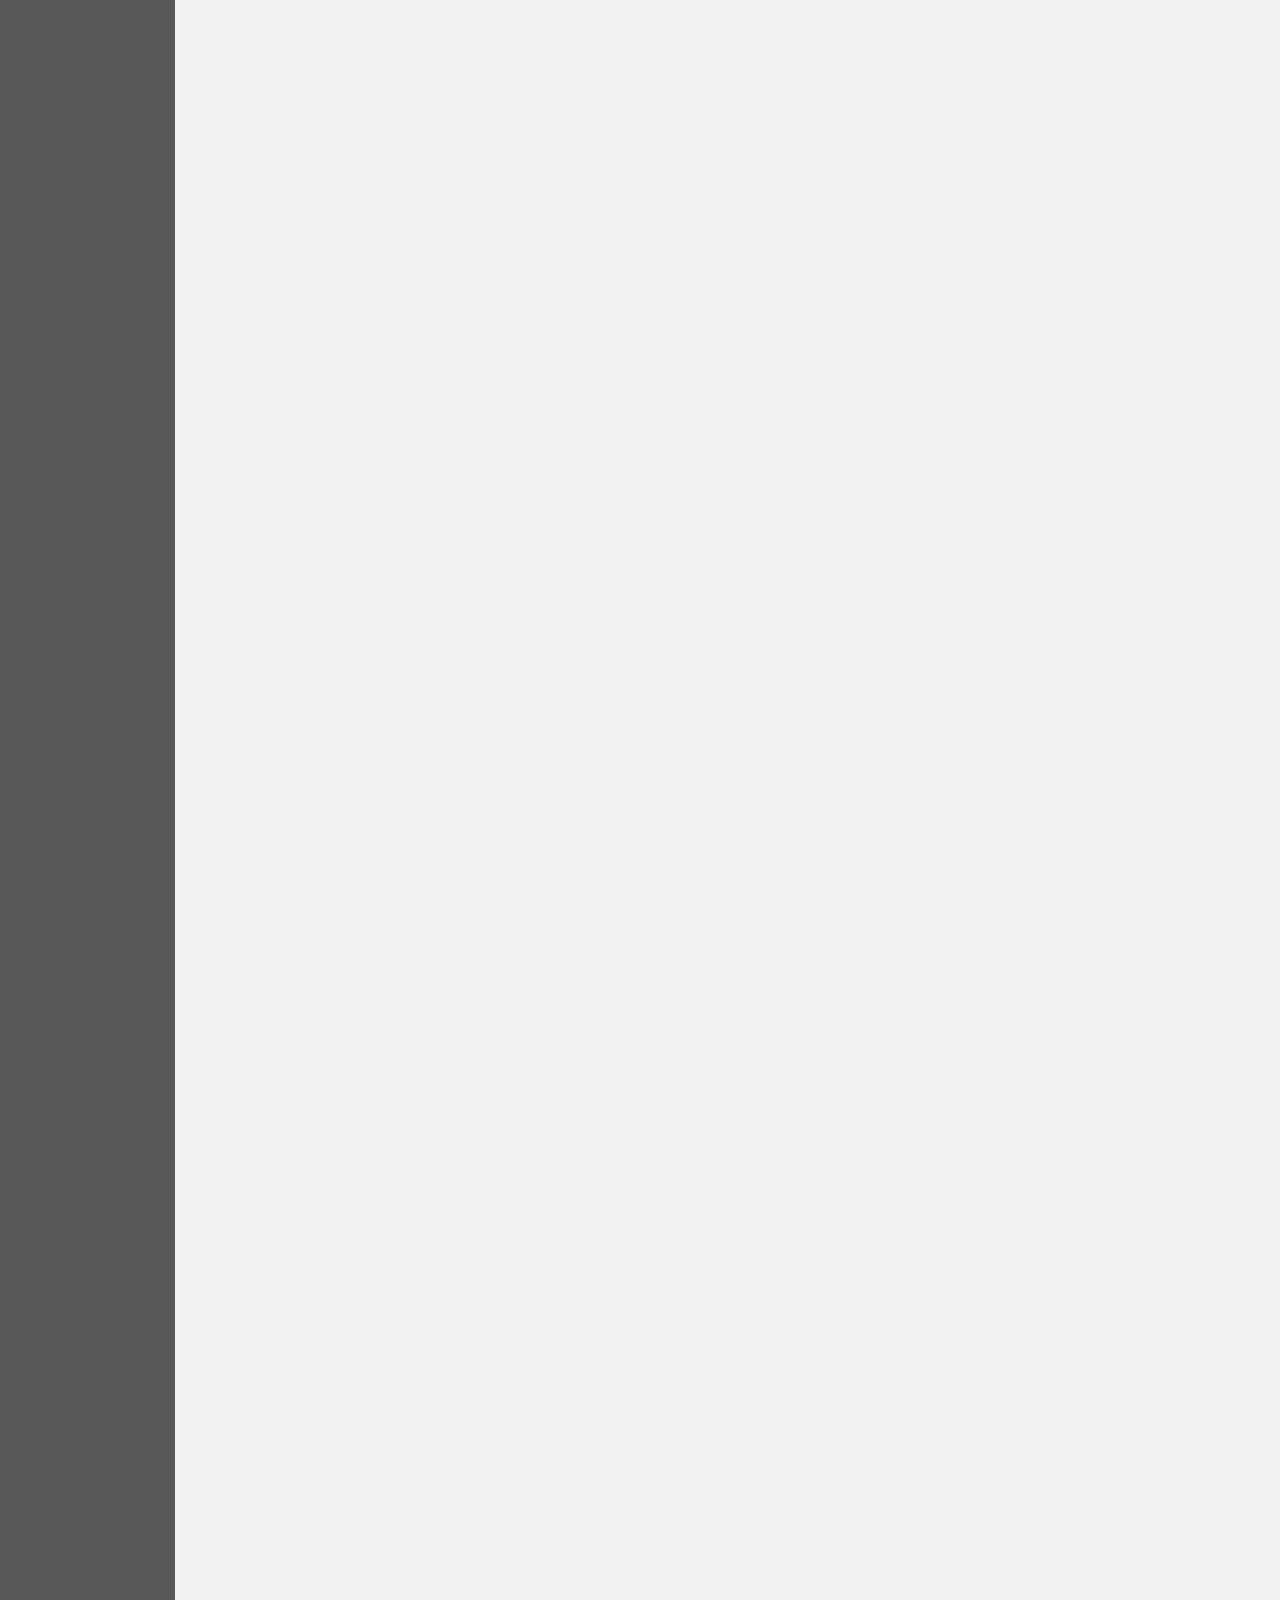
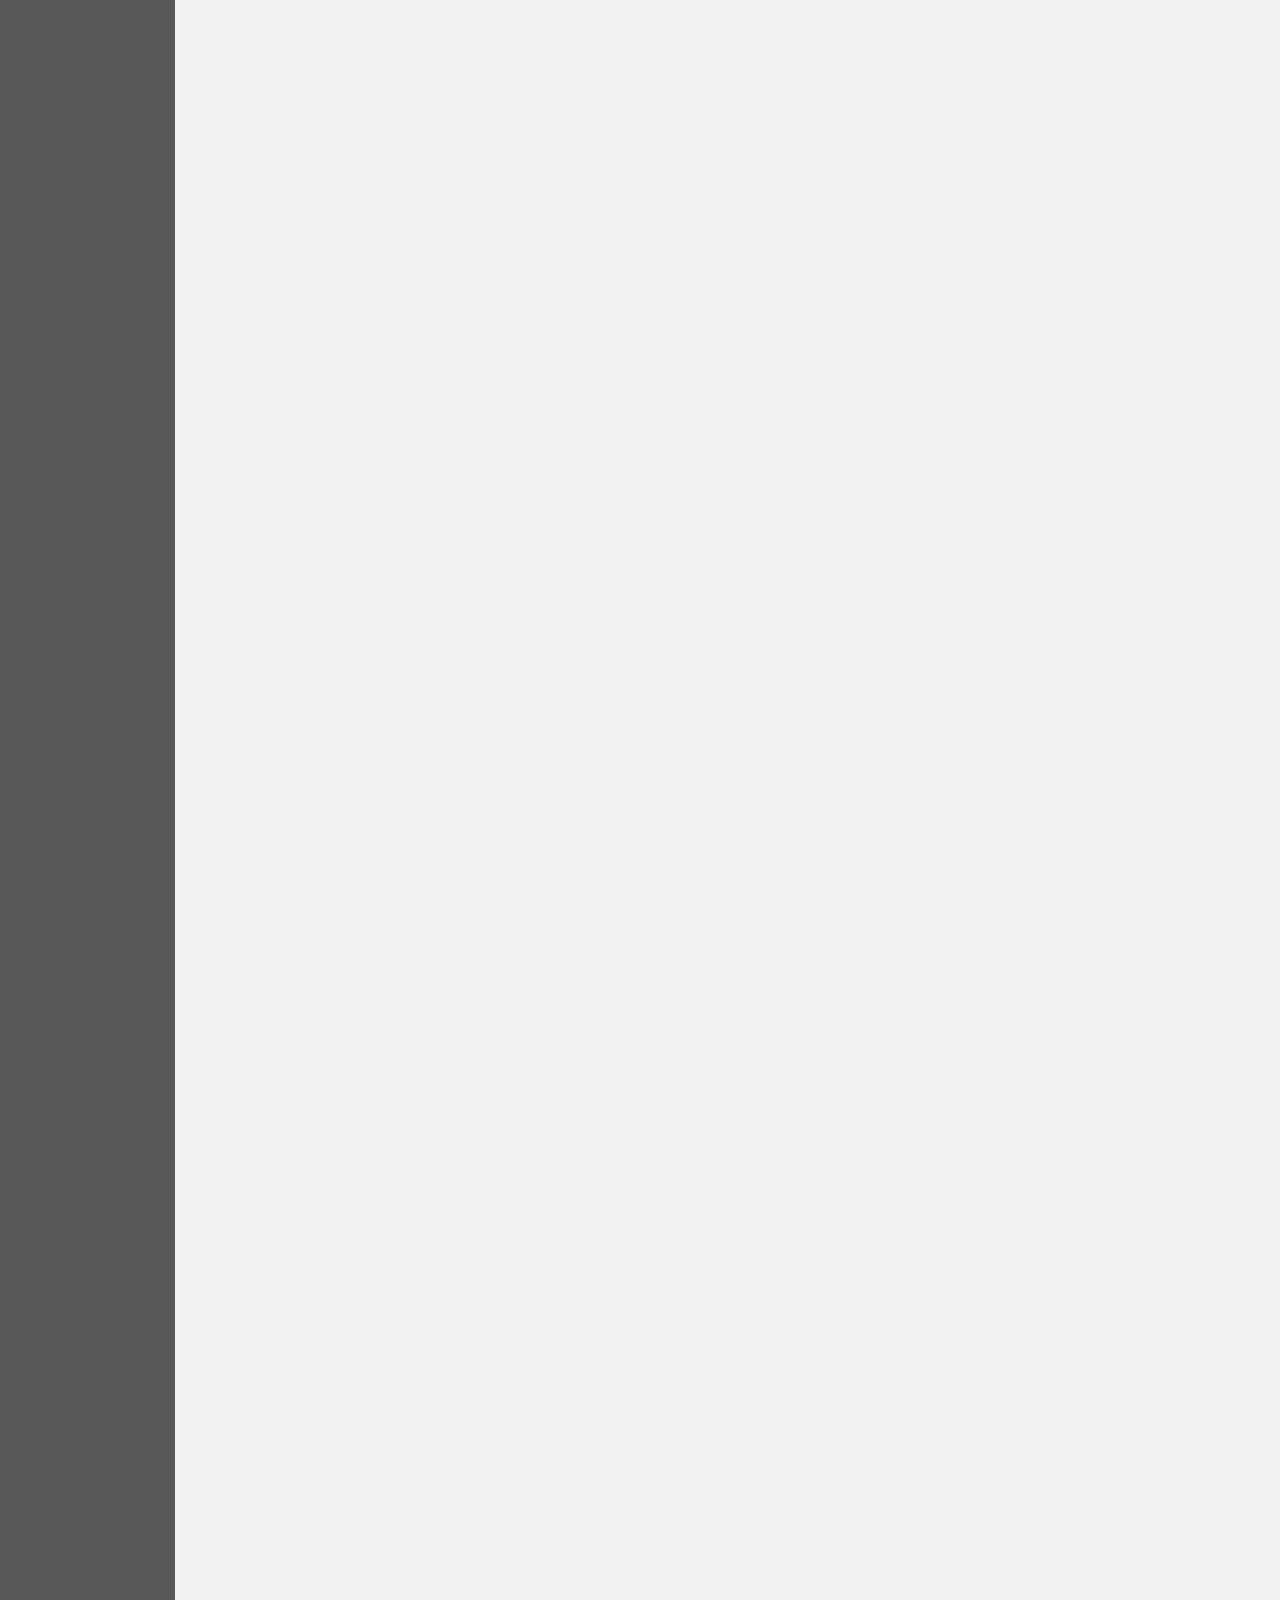
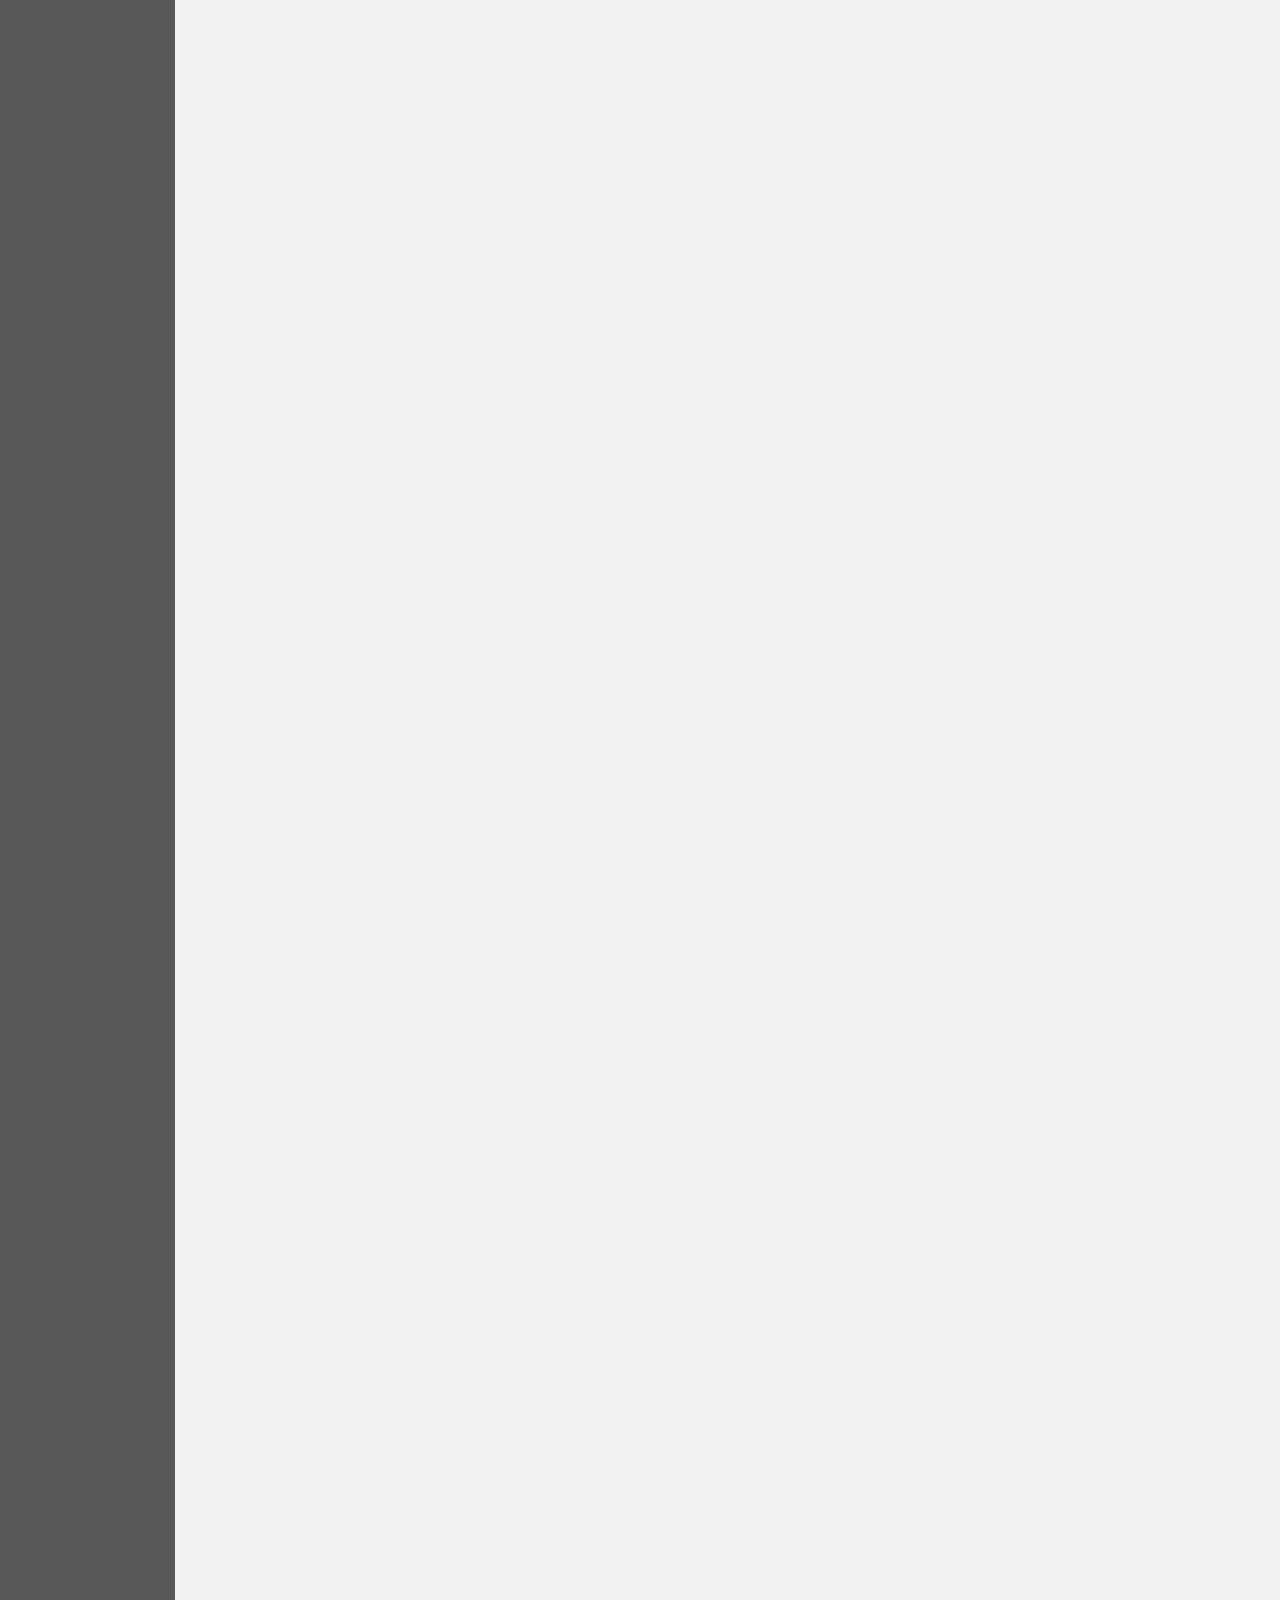
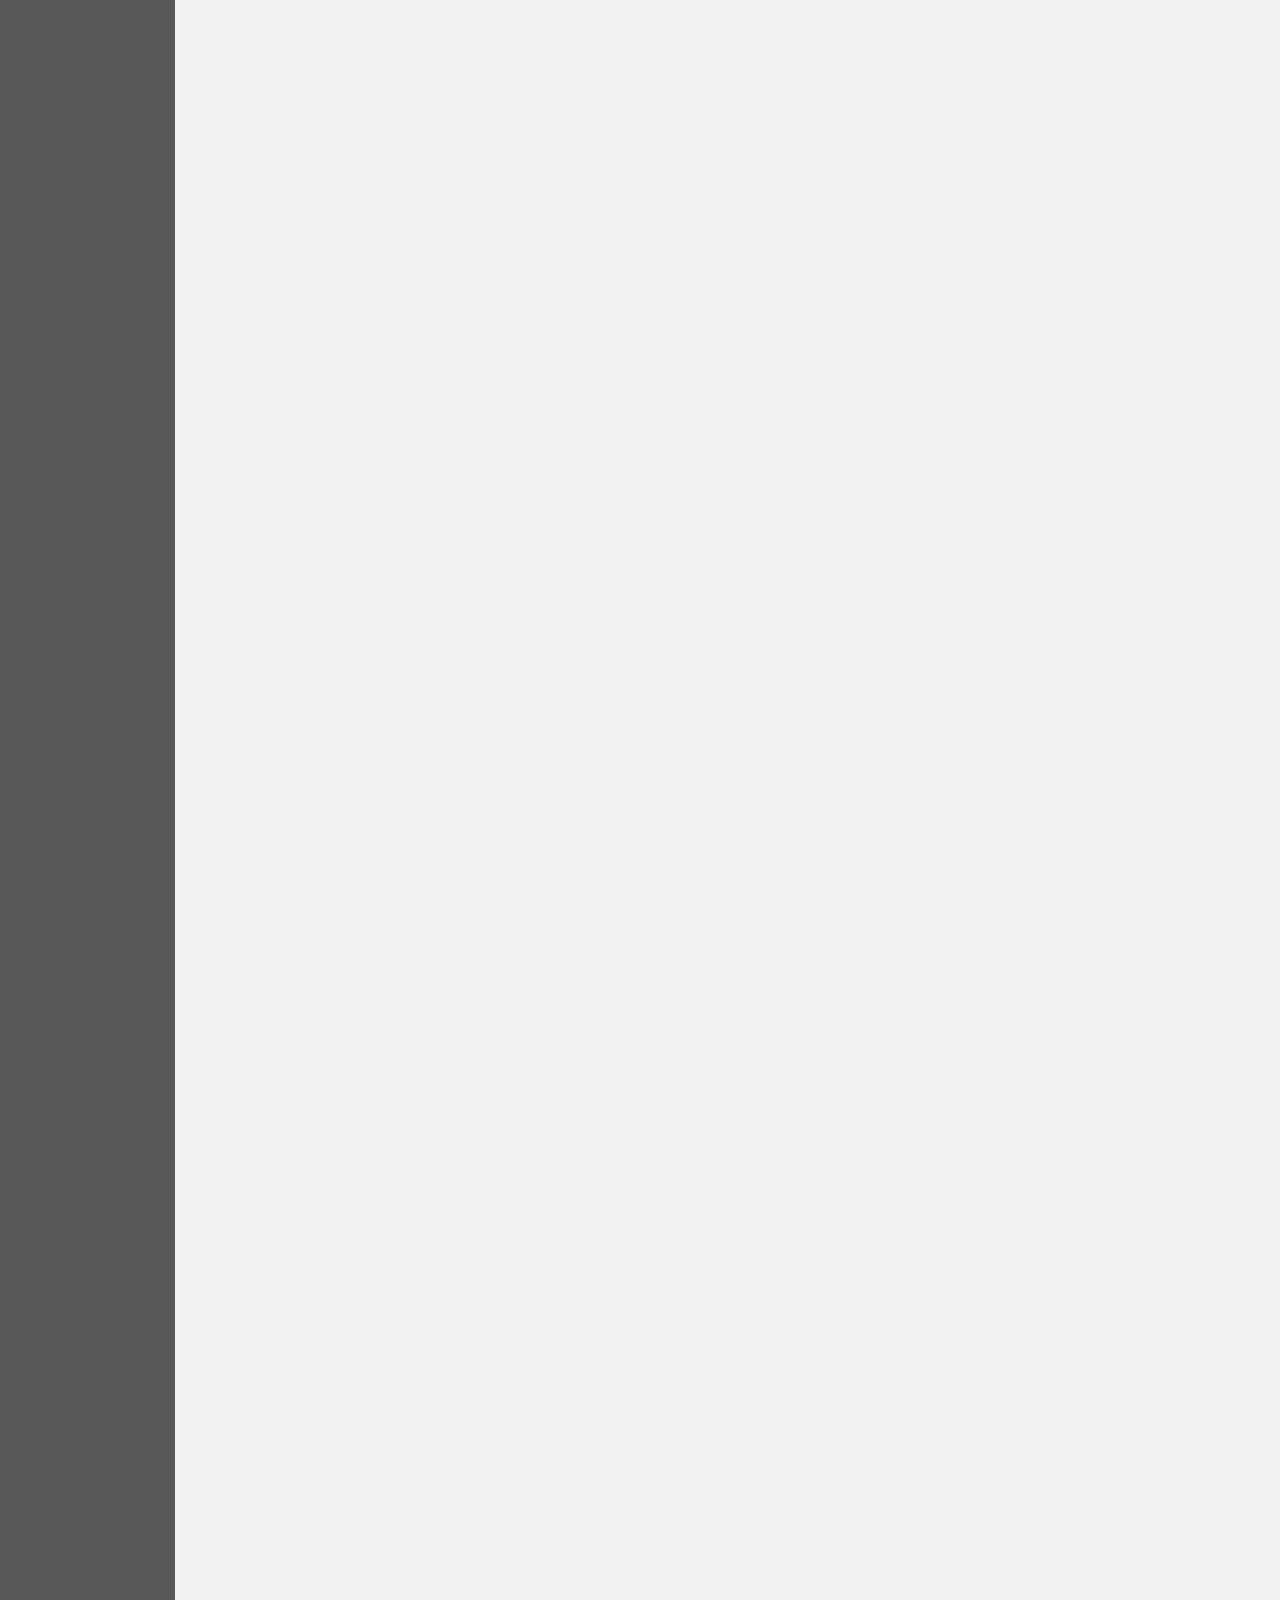
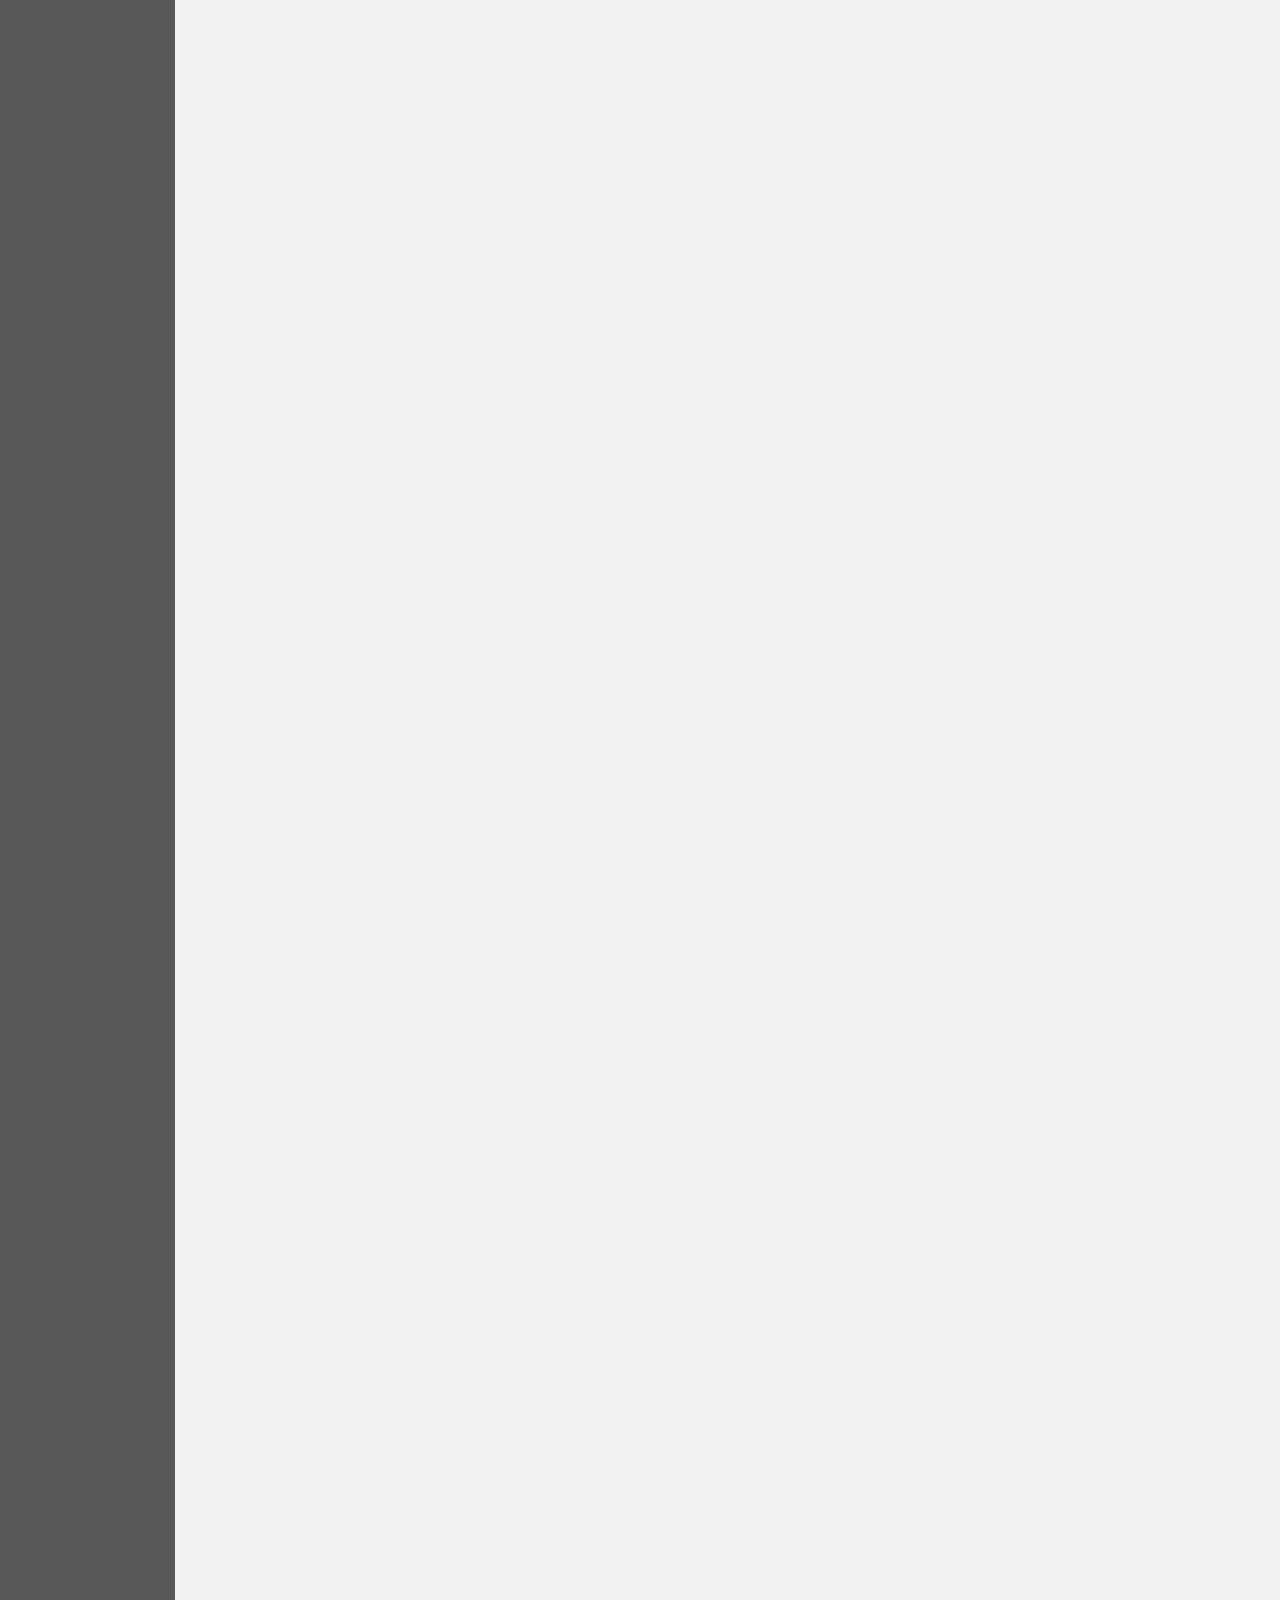
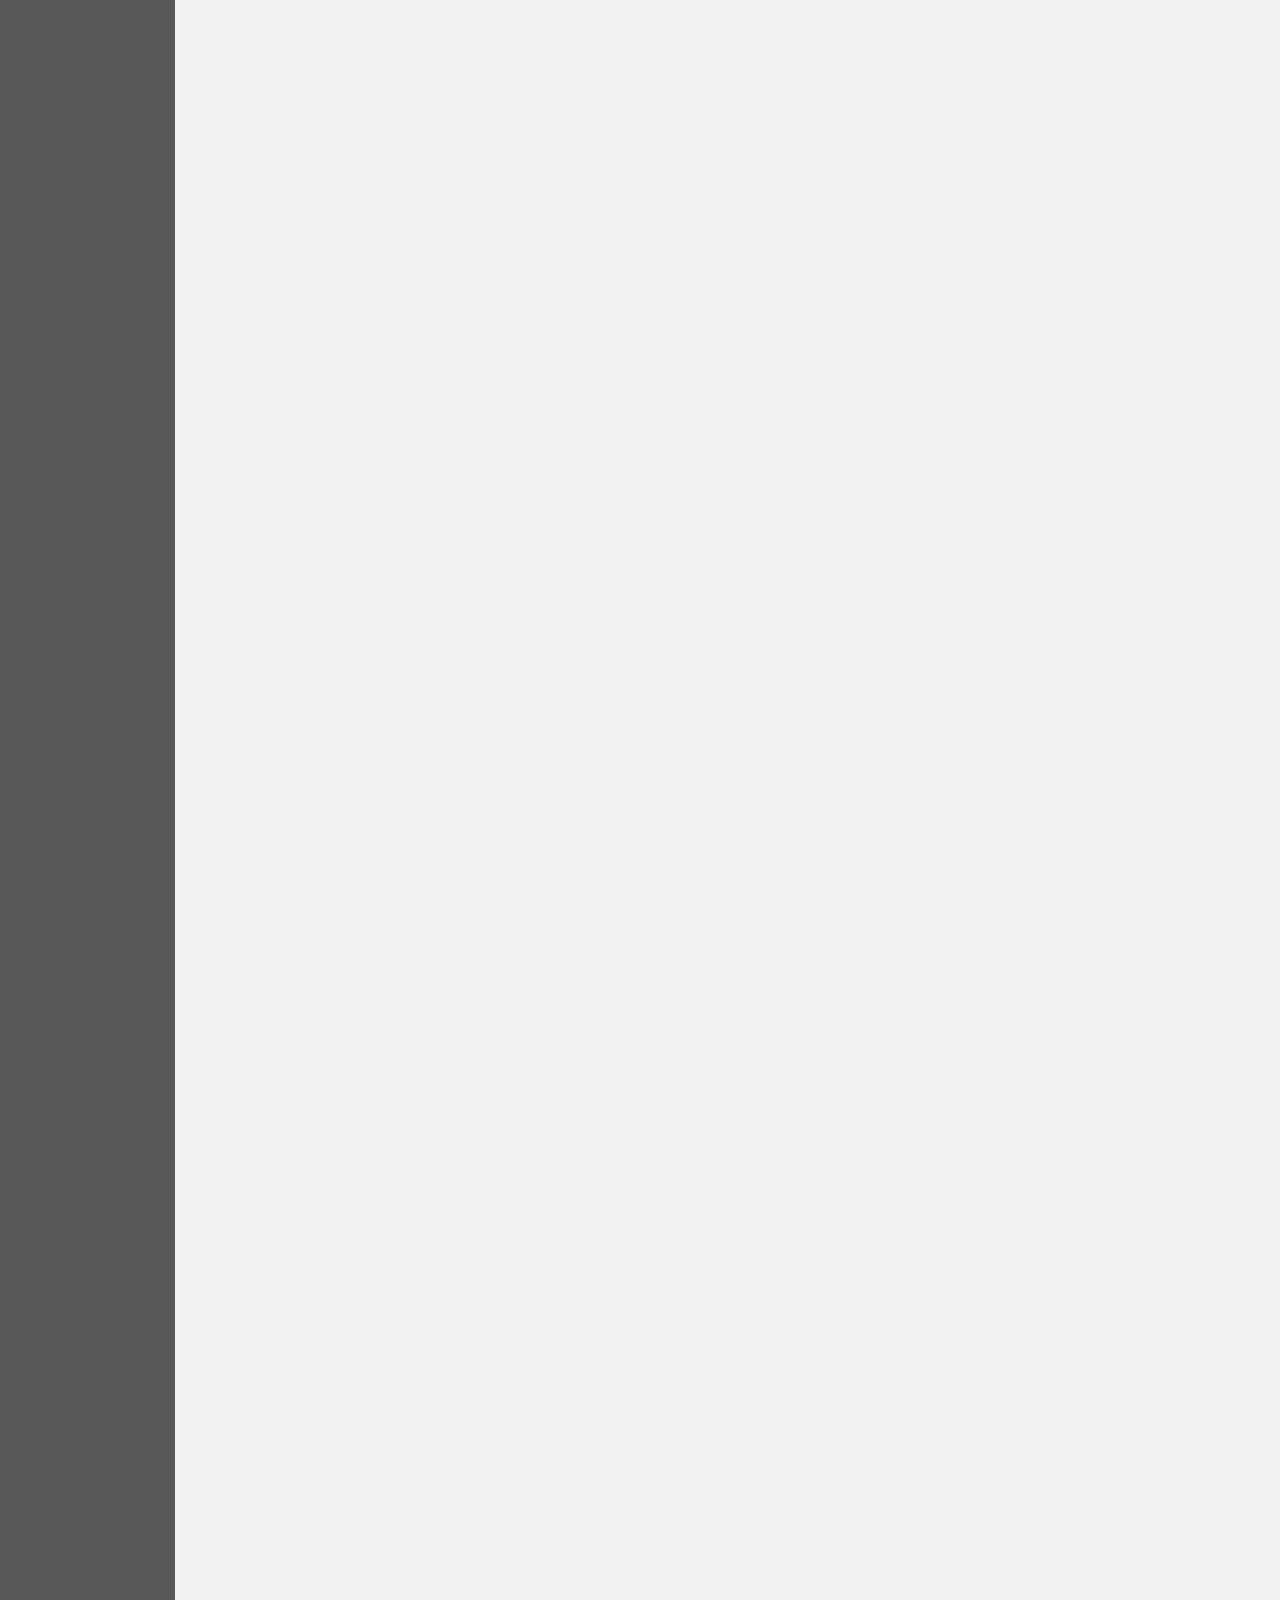
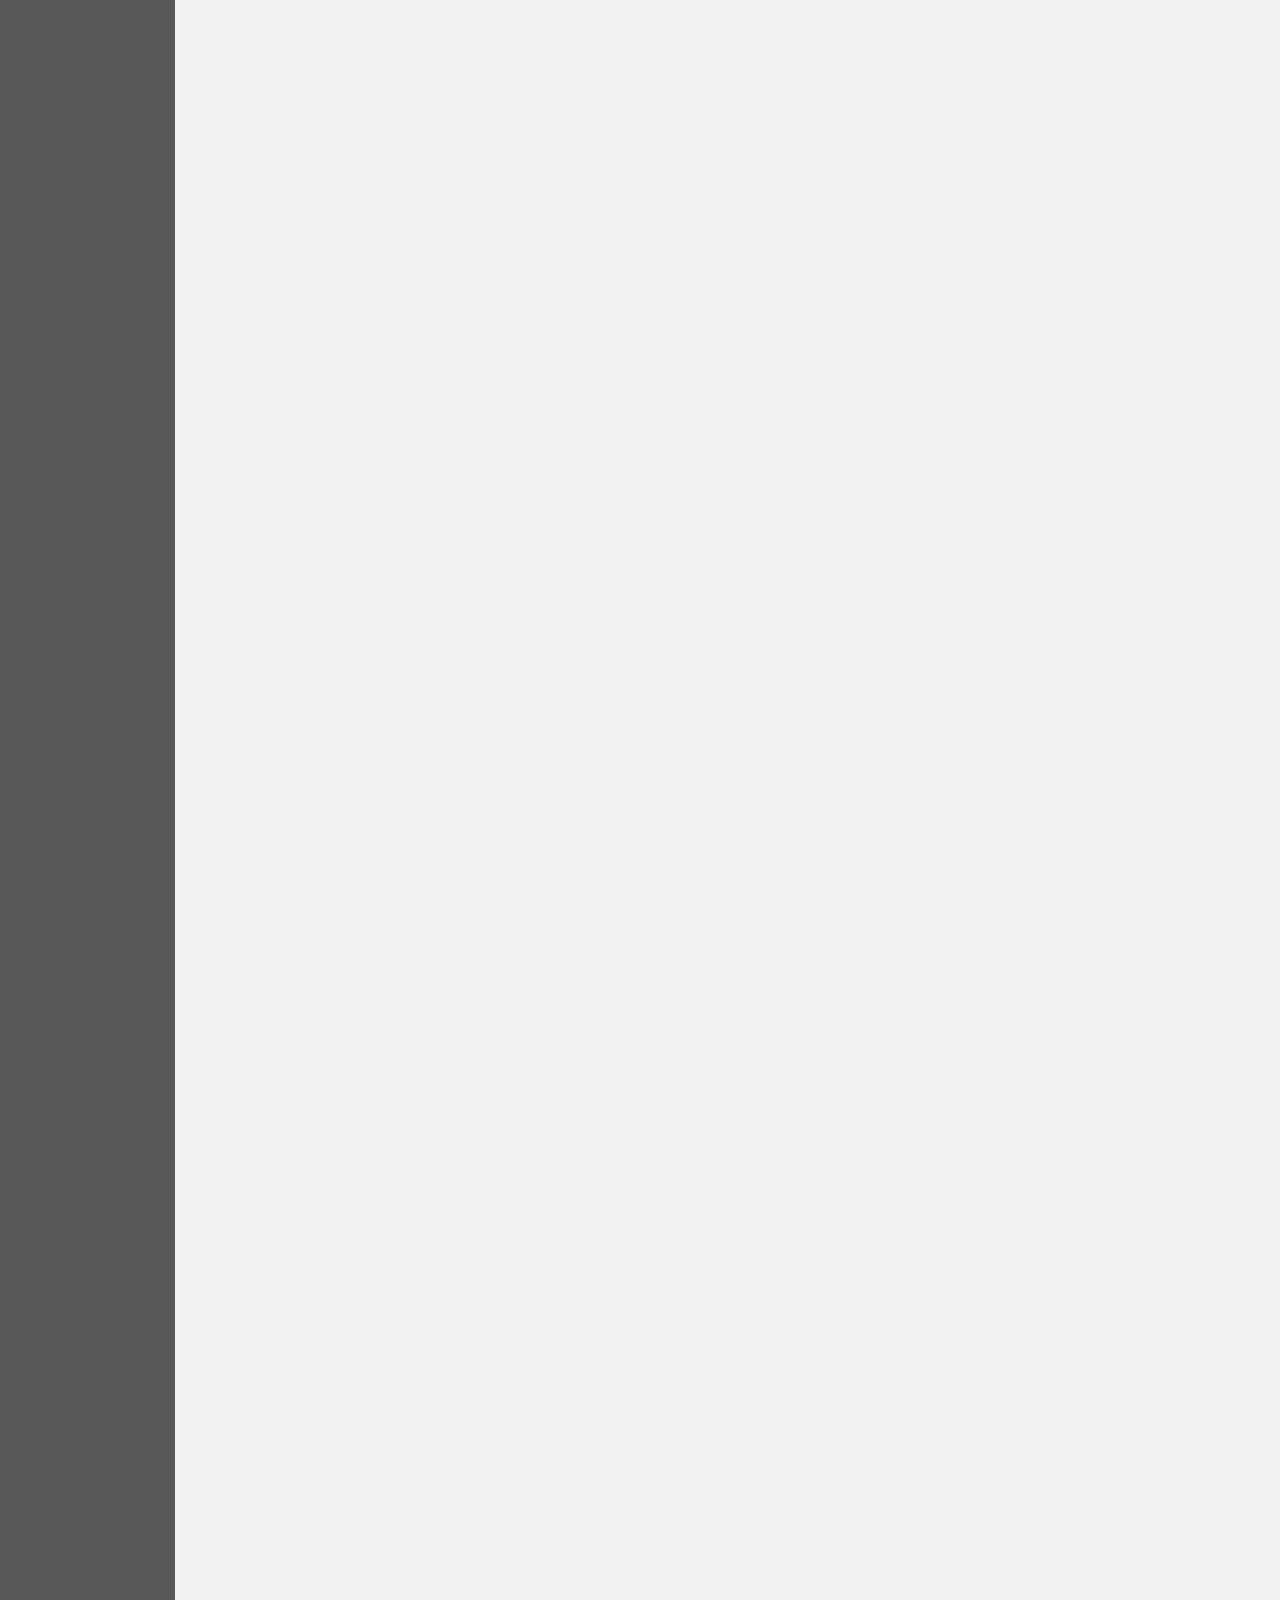
==== commit f4f52f48: "More page updates" ====
--- a/index.html
+++ b/index.html
@@ -4,118 +4,117 @@
 <meta charset="utf-8">
 <!-- Designed, with love, by Andrew Chalfant 2017 -->
 <title>CMSC 131 - Object Oriented Programming I</title>
-<style>
-</style>
-	
+<style></style>
 <link rel="shortcut icon" href="https://www.cs.umd.edu/sites/all/themes/cs/favicon.ico" type="image/vnd.microsoft.icon">
 <link href="131.css" rel="stylesheet" type="text/css">
 </head>
 <body>
-	<div class="header">
-	<h1>CMSC 131-010x,030x,040x: Object-Oriented Programming I </h1>
-	<h3>Taught by Ilchul Yoon: iyoon@cs.umd.edu and Roger Eastman: reastman@cs.umd.edu</h3>
-	</div>
-	
-	<div class="sidebar">
-	  <h2>Information</h2>
-		<ul style="padding-left: 40px">
-		<li><a href="index.html">Course Syllabus</a></li>
-		<li><a href="officehours.html">Office Hours</a></li>
-		<li><a href="resources.html">Resources</a></li>
-		<li><a href="slides.html">Slides</a></li>
-	  </ul>
-	<br>
-		<ul style="padding-left: 40px">
-		<li><a href="https://www.elms.umd.edu/" target="new">ELMS</a></li>
-		<li><a href="https://grades.cs.umd.edu/" target="new">Grade Server</a></li>
-		<li><a href="https://gradescope.com" target="new">Gradescope</a></li>
-		<li><a href="https://submit.cs.umd.edu/" target="new">Submit Server</a></li>
-		<li><a href="https://piazza.com/class/jc97lqaji0w2wj" target="new">Piazza</a></li>
-		</ul>
-	</div>
-	<div class="main"> 
-	<h1 style="padding-top: 20px; font-size: 40px; color: #585858">Course Syllabus</h1>
-	<p>CMSC 131-040x, Fall 2017 Syllabus
-Please read the campus policies on courses, which describe policies that apply to this course.
-<br><br>
-Forums, communication
-At various times,. we will use several different web sites for communication about the course:
-<br><br>
-Elms - Canvas page for course<br>
-Course web page - static web page (likely to migrate to elms)
-Piazza (Links to an external site.) - discussion forum, good place to ask general questions. Please don’t post your private code in public questions; instead make a private post to instructors.<br>
-grades.cs.umd.edu - used to report absences and record grades<br>
-submit.cs.umd.edu - used to submit programming projects and do code reviews<br>
-sli.do (Links to an external site.) - used to submit and vote for questions to be discussed in lecture. You need a specific hashtag for each day.<br>
-Please access all of those pages; as we find what works best, we may move some functions to/from the elms page for the course.
-
-Please do not call or message any of the instructors or TAs about the course unless you have been asked to do so.
-<br><br>
-You are discouraged from emailing the instructors or TAs with questions about course content or programming assignments. Instead, ask a question of the instructors via piazza. If you need to ask a specific question about your code, or how something was graded, use a private question to instructors. It will be easier for the TA/instructor on duty to response to your question, and after it is answered the other TAs and instructions will see that it has been handled.
-<br><br>
-Textbooks
-Introduction to Programming in Java: An Interdisciplinary Approach (Links to an external site.) (2nd Edition), by Robert Sedgewick, Kevin Wayne
-<br><br>
-Staff
-We’ve got a lot of undergraduate TAs for the course; 32 to start, perhaps more. In some ways, these TAs may be better able understand your challenges in mastering this material, as they have have only mastered the material a year ago themselves (compared with the instructors, who might have first mastered the material decades ago).
-<br>
-We’d like to believe that all of our TAs are uniformly great, but with this many TAs and students I expect we will find things we want to improve, and we’d like to find things to correct early rather than waiting until the end of the semester. We’ve provided a form (Links to an external site.) to allow you to evaluate the TAs; only the instructors will be able to see your responses. Please rate them on their professionalism, knowledge, courtesy and understandability; not whether they solved your problem.
-<br><br>
-Office hours
-Calendar for combined office hours (Links to an external site.), updated to reflect times when an specific set of office hours is cancelled. 
-<br><br>
-Regular schedule for Prof. Pugh's and Dr. Yoon's office hours (conflicts may cause them to be canceled on a few days, check calendar for any specific day):
-<br>
-Bill Pugh, CSIC 3107 (Sandbox)<br>
-TuTh 10-noon, 2-3pm<br>
-Friday 10am-11am<br><br>
-Ilchul Yoon, AVW 3171<br>
-Tuesday 12:30am – 2:30pm<br>
-Wednesday 11am - 12:00pm<br><br>
-Coaches<br>
-Each student will be assigned one TA as their coach. We have too many students for any one person to get to know all the students, so we have assigned some of our TAs as coaches. Your coach will follow your progress, and give you encouragement and acclamations as appropriate. If you stumble or don’t turn in an assignment, your coach will check in with you to see what happened and how we can get you back on track.
-<br><br>
-Grading, midterms and exams<br>
-30% projects (unequal weights)<br>
-10% Clicker questions<br>
-10% first midterm (Oct 6th)<br>
-12% second midterm (Nov 3rd)<br>
-13% third midterm (Dec 1st)<br>
-25% Final exam (Dec 14th, 4pm)<br><br>
-Programming projects<br>
-There will be projects due every week starting the week of September 4th. Some of these projects will be very small and only have a small weight on your grade, others will require more effort, be assigned two weeks or more in advance, and have a greater impact on your grade. The points for each project will be announced at the time the projects are assigned. Grading will depend on functional correctness and may include points for code style and quality, documentation and test cases written by the student.
-<br><br>
-Projects should be submitted by the assigned project deadline. Projects can be submitted late, up to 24 hours after the deadline. Grades from late submissions are multiplied by 0.8; If both on-time and late submissions are made, we will use whichever gives you the higher score.
-<br><br>
-Attendance
-Attendance is expected at all lectures. You need to be present at lecture to answer clicker questions which count towards your grade. Answering your clicker questions without being present in lecture is academic dishonesty (and helping someone not present answer clicker questions counts as facilitating academic dishonesty).
-<br><br>
-Attendance at lab/discussion sections is recommended, but not graded. There will be material assigned before each lab section. If you complete the material, feel confident in your understanding of it, and are otherwise doing well in the course, you may not need to attend the lab session. However, the lab sessions are also an additional time to get help from the TAs and, on open projects, from other students; you are encouraged to make use of this opportunity.
-<br><br>
-Excused absences
-All absences from lecture should be entered into the CS department grades server, before the absence if possible. 
-  Upon returning to the class, present their instructor with a self-signed note attesting to the date of their illness.  Each note must contain an acknowledgment by the student that the information provided is true and correct.  Providing false information to University officials is prohibited under Part 10(j) of the Code of Student Conduct (V-1.00(B) University of Maryland Code of Student Conduct) and may result in disciplinary action.<br><br>
-The self-documentation may not be used for the Major Scheduled Grading Events you define in your syllabus (e.g., midterm exams, project presentations, etc.) and it may only be used for only 1 class meeting (or more, if you choose) during the semester.  Any student who needs to be excused for a prolonged absence (2 or more consecutive class meetings), or for a Major Scheduled Grading Event, must provide written documentation of the illness from the Health Center or from an outside health care provider. This documentation must verify dates of treatment and indicate the timeframe that the student was unable to meet academic responsibilities. In addition, it must contain the name and phone number of the medical service provider to be used if verification is needed. No diagnostic information will ever be requested.
-<br><br>
-Course grades
-Final course grades will include +/- grades. Given the amount of new material in this offering of the course, we can’t make any commitments as to what numeric grades translate into specific letter grades.
-<br><br>
-Academic Honesty
-All individual assignments/exams must be done individually. Student may not post their code (this includes places like github). Please visit the webpage of the Student Honor Council for a detailed explanation of what constitutes academic dishonesty. Note that it includes not only cheating, fabrication, and plagiarism, but also includes helping other students commit acts of academic dishonesty by allowing them to obtain copies of your work. In short, all submitted work must be your own.
-<br><br>
-Cases of academic dishonesty will be dealt with harshly. Each such case will be referred to the University's Office of Judicial Programs. If the student is found to be responsible of academic dishonesty, the typical sanction results in a special grade "XF", indicating that the course was failed due to academic dishonesty. More serious instances can result in expulsion from the university. If you have any doubt as to whether an act of yours might constitute academic dishonesty, please contact your one of the course instructors.
-<br><br>
-Academic accommodations
-Any student eligible for and requesting reasonable academic accommodations due to a disability is requested to provide, to the instructor in office hours, a letter of accommodation from the Office of Accessibility and Disability Services (ADS, formerly DSS) within the first TWO weeks of the semester.
-<br><br>
-In general, extra time on exams can be handled in a straight forward manner
-Extra time on clicker questions and projects are very difficult or impossible to accommodate
-Course evaluations
-Course evaluations are important and that the department and faculty take student feedback seriously.  Students can go to the www.courseevalum.umd.edu to complete their evaluations.
-		</p>
-	<br>
-
-	</div>
+<div class="header">
+  <h1>CMSC 131-010x,030x,040x: Object-Oriented Programming I </h1>
+  <h3>Taught by Ilchul Yoon: iyoon@cs.umd.edu and Roger Eastman: reastman@cs.umd.edu</h3>
+</div>
+<div class="sidebar">
+  <h2>Information</h2>
+  <ul style="padding-left: 40px">
+    <li><a href="index.html">Course Syllabus</a></li>
+    <li><a href="officehours.html">Office Hours</a></li>
+    <li><a href="resources.html">Resources</a></li>
+    <li><a href="slides.html">Slides</a></li>
+  </ul>
+  <br>
+  <h2>Tools</h2>
+  <ul style="padding-left: 40px">
+    <li><a href="https://www.elms.umd.edu/" target="new">ELMS</a></li>
+    <li><a href="https://grades.cs.umd.edu/" target="new">Grade Server</a></li>
+    <li><a href="https://gradescope.com" target="new">Gradescope</a></li>
+    <li><a href="https://submit.cs.umd.edu/" target="new">Submit Server</a></li>
+    <li><a href="https://piazza.com/class/jc97lqaji0w2wj" target="new">Piazza</a></li>
+  </ul>
+</div>
+<div class="main">
+  <h1 style="padding-top: 20px; font-size: 40px; color: #585858">Course Syllabus (currently from Fall 2017)</h1>
+	<hr>
+  <p>CMSC 131-040x, Fall 2017 Syllabus
+    Please read the campus policies on courses, which describe policies that apply to this course. <br>
+    <br>
+    Forums, communication
+    At various times,. we will use several different web sites for communication about the course: <br>
+    <br>
+    Elms - Canvas page for course<br>
+    Course web page - static web page (likely to migrate to elms)
+    Piazza (Links to an external site.) - discussion forum, good place to ask general questions. Please don’t post your private code in public questions; instead make a private post to instructors.<br>
+    grades.cs.umd.edu - used to report absences and record grades<br>
+    submit.cs.umd.edu - used to submit programming projects and do code reviews<br>
+    sli.do (Links to an external site.) - used to submit and vote for questions to be discussed in lecture. You need a specific hashtag for each day.<br>
+    Please access all of those pages; as we find what works best, we may move some functions to/from the elms page for the course.
+    
+    Please do not call or message any of the instructors or TAs about the course unless you have been asked to do so. <br>
+    <br>
+    You are discouraged from emailing the instructors or TAs with questions about course content or programming assignments. Instead, ask a question of the instructors via piazza. If you need to ask a specific question about your code, or how something was graded, use a private question to instructors. It will be easier for the TA/instructor on duty to response to your question, and after it is answered the other TAs and instructions will see that it has been handled. <br>
+    <br>
+    Textbooks
+    Introduction to Programming in Java: An Interdisciplinary Approach (Links to an external site.) (2nd Edition), by Robert Sedgewick, Kevin Wayne <br>
+    <br>
+    Staff
+    We’ve got a lot of undergraduate TAs for the course; 32 to start, perhaps more. In some ways, these TAs may be better able understand your challenges in mastering this material, as they have have only mastered the material a year ago themselves (compared with the instructors, who might have first mastered the material decades ago). <br>
+    We’d like to believe that all of our TAs are uniformly great, but with this many TAs and students I expect we will find things we want to improve, and we’d like to find things to correct early rather than waiting until the end of the semester. We’ve provided a form (Links to an external site.) to allow you to evaluate the TAs; only the instructors will be able to see your responses. Please rate them on their professionalism, knowledge, courtesy and understandability; not whether they solved your problem. <br>
+    <br>
+    Office hours
+    Calendar for combined office hours (Links to an external site.), updated to reflect times when an specific set of office hours is cancelled. <br>
+    <br>
+    Regular schedule for Prof. Pugh's and Dr. Yoon's office hours (conflicts may cause them to be canceled on a few days, check calendar for any specific day): <br>
+    Bill Pugh, CSIC 3107 (Sandbox)<br>
+    TuTh 10-noon, 2-3pm<br>
+    Friday 10am-11am<br>
+    <br>
+    Ilchul Yoon, AVW 3171<br>
+    Tuesday 12:30am – 2:30pm<br>
+    Wednesday 11am - 12:00pm<br>
+    <br>
+    Coaches<br>
+    Each student will be assigned one TA as their coach. We have too many students for any one person to get to know all the students, so we have assigned some of our TAs as coaches. Your coach will follow your progress, and give you encouragement and acclamations as appropriate. If you stumble or don’t turn in an assignment, your coach will check in with you to see what happened and how we can get you back on track. <br>
+    <br>
+    Grading, midterms and exams<br>
+    30% projects (unequal weights)<br>
+    10% Clicker questions<br>
+    10% first midterm (Oct 6th)<br>
+    12% second midterm (Nov 3rd)<br>
+    13% third midterm (Dec 1st)<br>
+    25% Final exam (Dec 14th, 4pm)<br>
+    <br>
+    Programming projects<br>
+    There will be projects due every week starting the week of September 4th. Some of these projects will be very small and only have a small weight on your grade, others will require more effort, be assigned two weeks or more in advance, and have a greater impact on your grade. The points for each project will be announced at the time the projects are assigned. Grading will depend on functional correctness and may include points for code style and quality, documentation and test cases written by the student. <br>
+    <br>
+    Projects should be submitted by the assigned project deadline. Projects can be submitted late, up to 24 hours after the deadline. Grades from late submissions are multiplied by 0.8; If both on-time and late submissions are made, we will use whichever gives you the higher score. <br>
+    <br>
+    Attendance
+    Attendance is expected at all lectures. You need to be present at lecture to answer clicker questions which count towards your grade. Answering your clicker questions without being present in lecture is academic dishonesty (and helping someone not present answer clicker questions counts as facilitating academic dishonesty). <br>
+    <br>
+    Attendance at lab/discussion sections is recommended, but not graded. There will be material assigned before each lab section. If you complete the material, feel confident in your understanding of it, and are otherwise doing well in the course, you may not need to attend the lab session. However, the lab sessions are also an additional time to get help from the TAs and, on open projects, from other students; you are encouraged to make use of this opportunity. <br>
+    <br>
+    Excused absences
+    All absences from lecture should be entered into the CS department grades server, before the absence if possible. 
+    Upon returning to the class, present their instructor with a self-signed note attesting to the date of their illness.  Each note must contain an acknowledgment by the student that the information provided is true and correct.  Providing false information to University officials is prohibited under Part 10(j) of the Code of Student Conduct (V-1.00(B) University of Maryland Code of Student Conduct) and may result in disciplinary action.<br>
+    <br>
+    The self-documentation may not be used for the Major Scheduled Grading Events you define in your syllabus (e.g., midterm exams, project presentations, etc.) and it may only be used for only 1 class meeting (or more, if you choose) during the semester.  Any student who needs to be excused for a prolonged absence (2 or more consecutive class meetings), or for a Major Scheduled Grading Event, must provide written documentation of the illness from the Health Center or from an outside health care provider. This documentation must verify dates of treatment and indicate the timeframe that the student was unable to meet academic responsibilities. In addition, it must contain the name and phone number of the medical service provider to be used if verification is needed. No diagnostic information will ever be requested. <br>
+    <br>
+    Course grades
+    Final course grades will include +/- grades. Given the amount of new material in this offering of the course, we can’t make any commitments as to what numeric grades translate into specific letter grades. <br>
+    <br>
+    Academic Honesty
+    All individual assignments/exams must be done individually. Student may not post their code (this includes places like github). Please visit the webpage of the Student Honor Council for a detailed explanation of what constitutes academic dishonesty. Note that it includes not only cheating, fabrication, and plagiarism, but also includes helping other students commit acts of academic dishonesty by allowing them to obtain copies of your work. In short, all submitted work must be your own. <br>
+    <br>
+    Cases of academic dishonesty will be dealt with harshly. Each such case will be referred to the University's Office of Judicial Programs. If the student is found to be responsible of academic dishonesty, the typical sanction results in a special grade "XF", indicating that the course was failed due to academic dishonesty. More serious instances can result in expulsion from the university. If you have any doubt as to whether an act of yours might constitute academic dishonesty, please contact your one of the course instructors. <br>
+    <br>
+    Academic accommodations
+    Any student eligible for and requesting reasonable academic accommodations due to a disability is requested to provide, to the instructor in office hours, a letter of accommodation from the Office of Accessibility and Disability Services (ADS, formerly DSS) within the first TWO weeks of the semester. <br>
+    <br>
+    In general, extra time on exams can be handled in a straight forward manner
+    Extra time on clicker questions and projects are very difficult or impossible to accommodate
+    Course evaluations
+    Course evaluations are important and that the department and faculty take student feedback seriously.  Students can go to the www.courseevalum.umd.edu to complete their evaluations. </p>
+  <br>
+</div>
 <script src="https://umd-header.umd.edu/build/bundle.js?search=1&search_domain=cs&events=1&news=1&schools=1&admissions=1&support=0&support_url=&wrapper=1100&sticky=0"></script>
 </body>
 </html>
--- a/131.css
+++ b/131.css
@@ -40,7 +40,7 @@
 	color: 131313;
 }
 
-h2 {
+div.sidebar h2 {
 	font-size: 20px;
 	padding-bottom: 0px;
 	padding-top: 0px;
@@ -64,7 +64,8 @@
 	background: white;
 	padding-top: 15px;
 	padding-bottom: 15px;
-	color: #E21834;
+	/* color: #E21834; */
+	color: #585858;
 	text-align: center;
 
 }
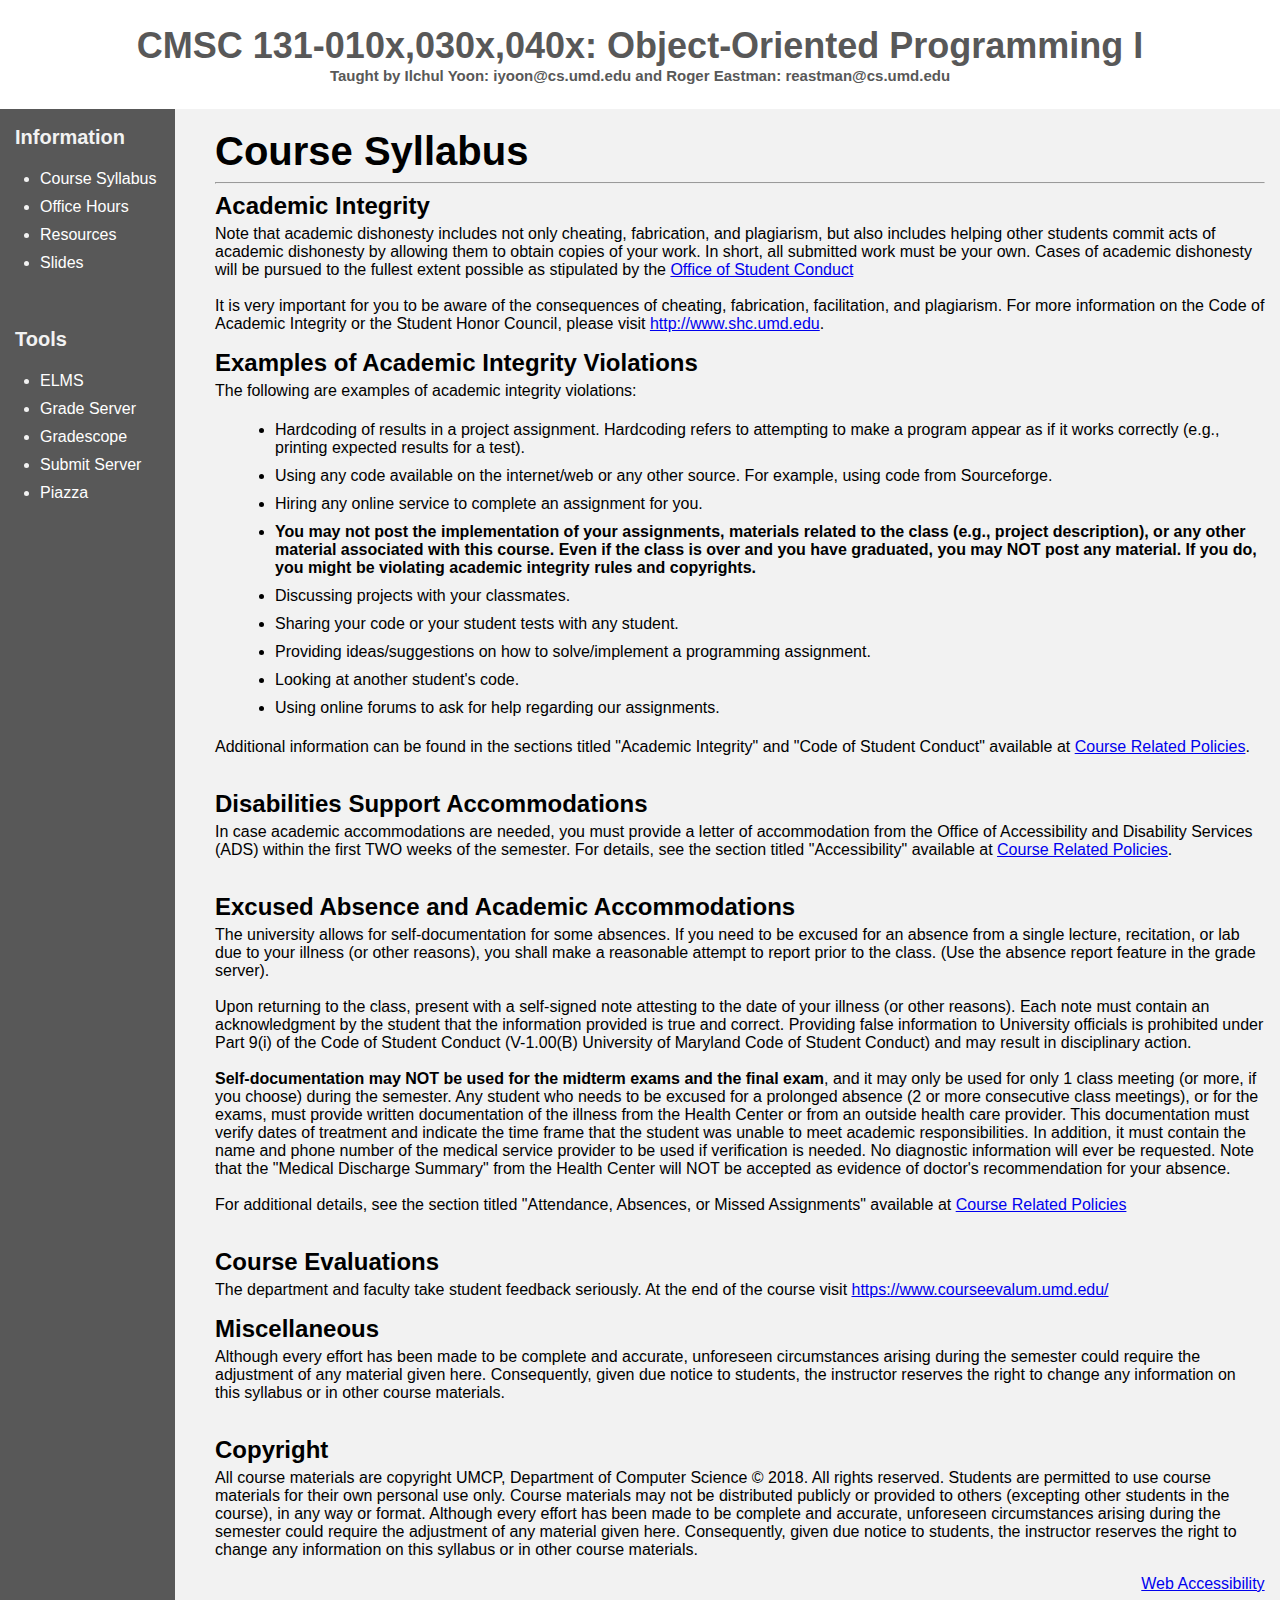
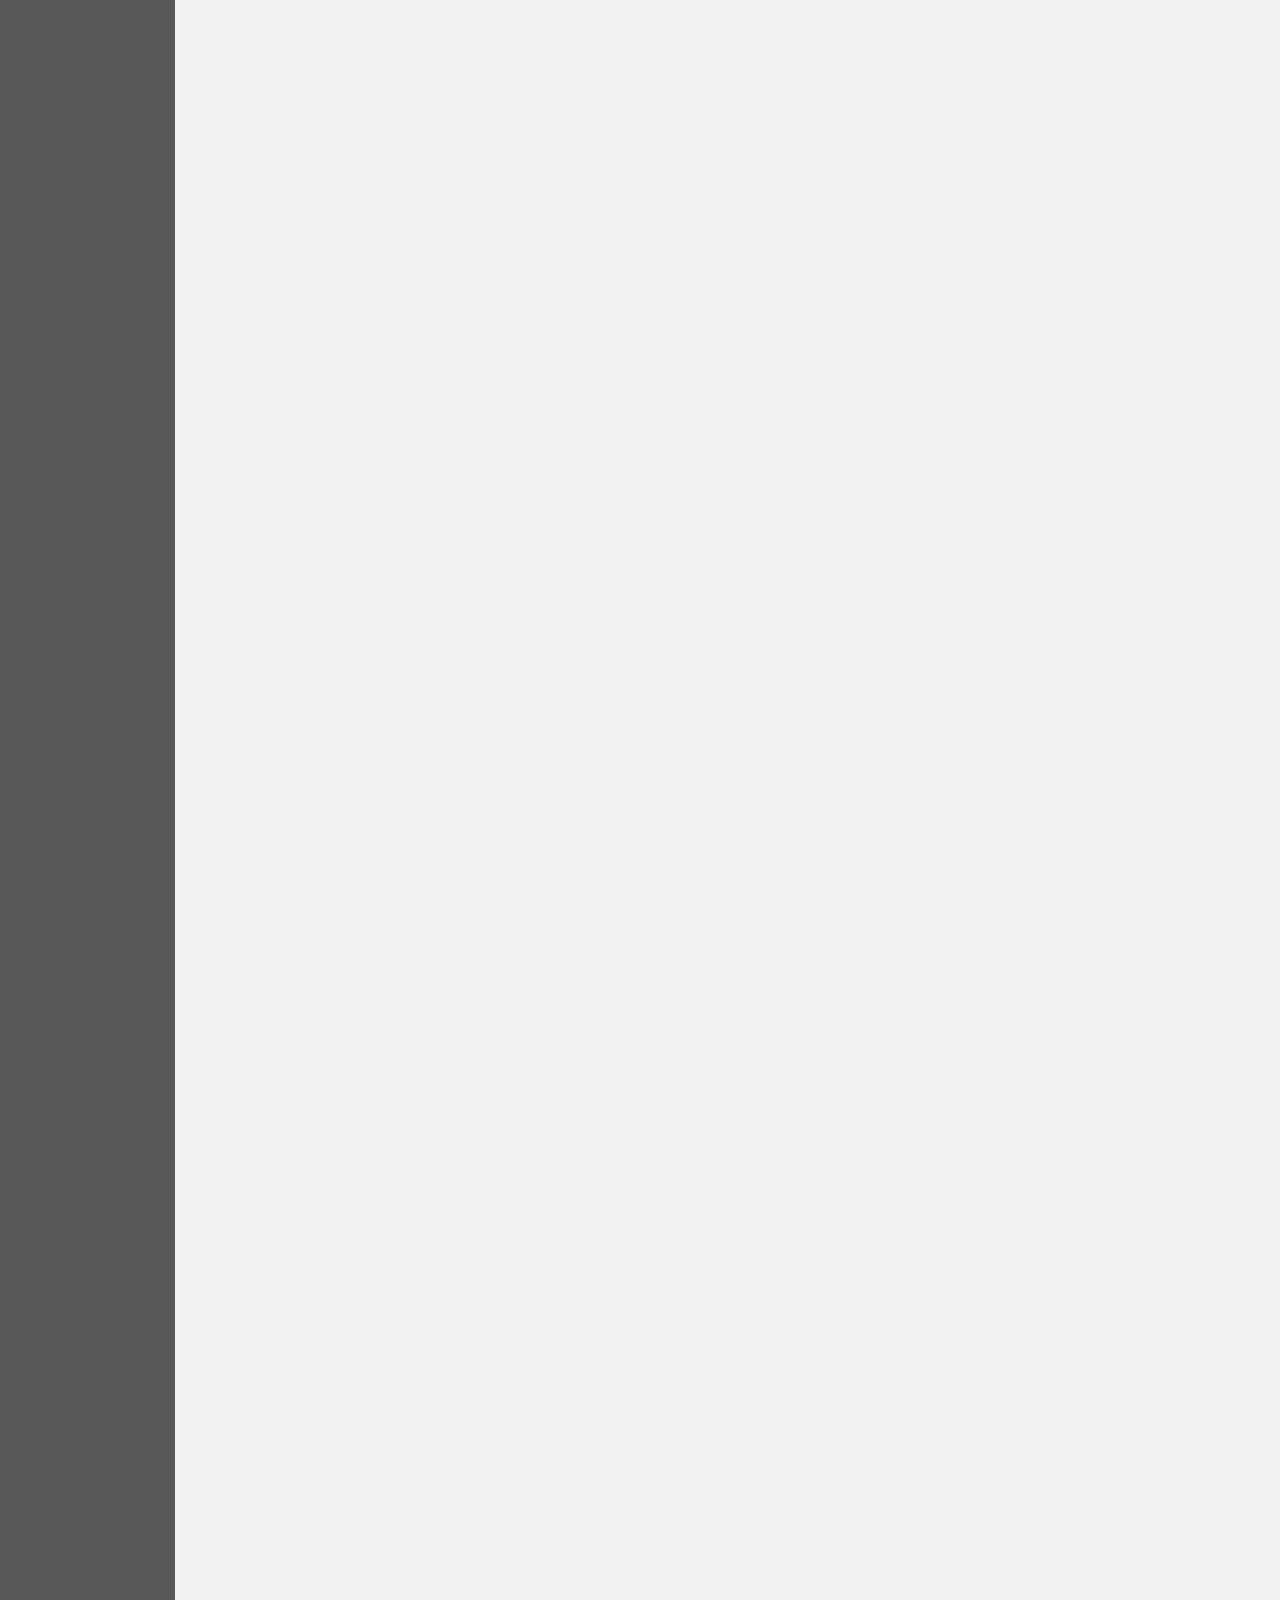
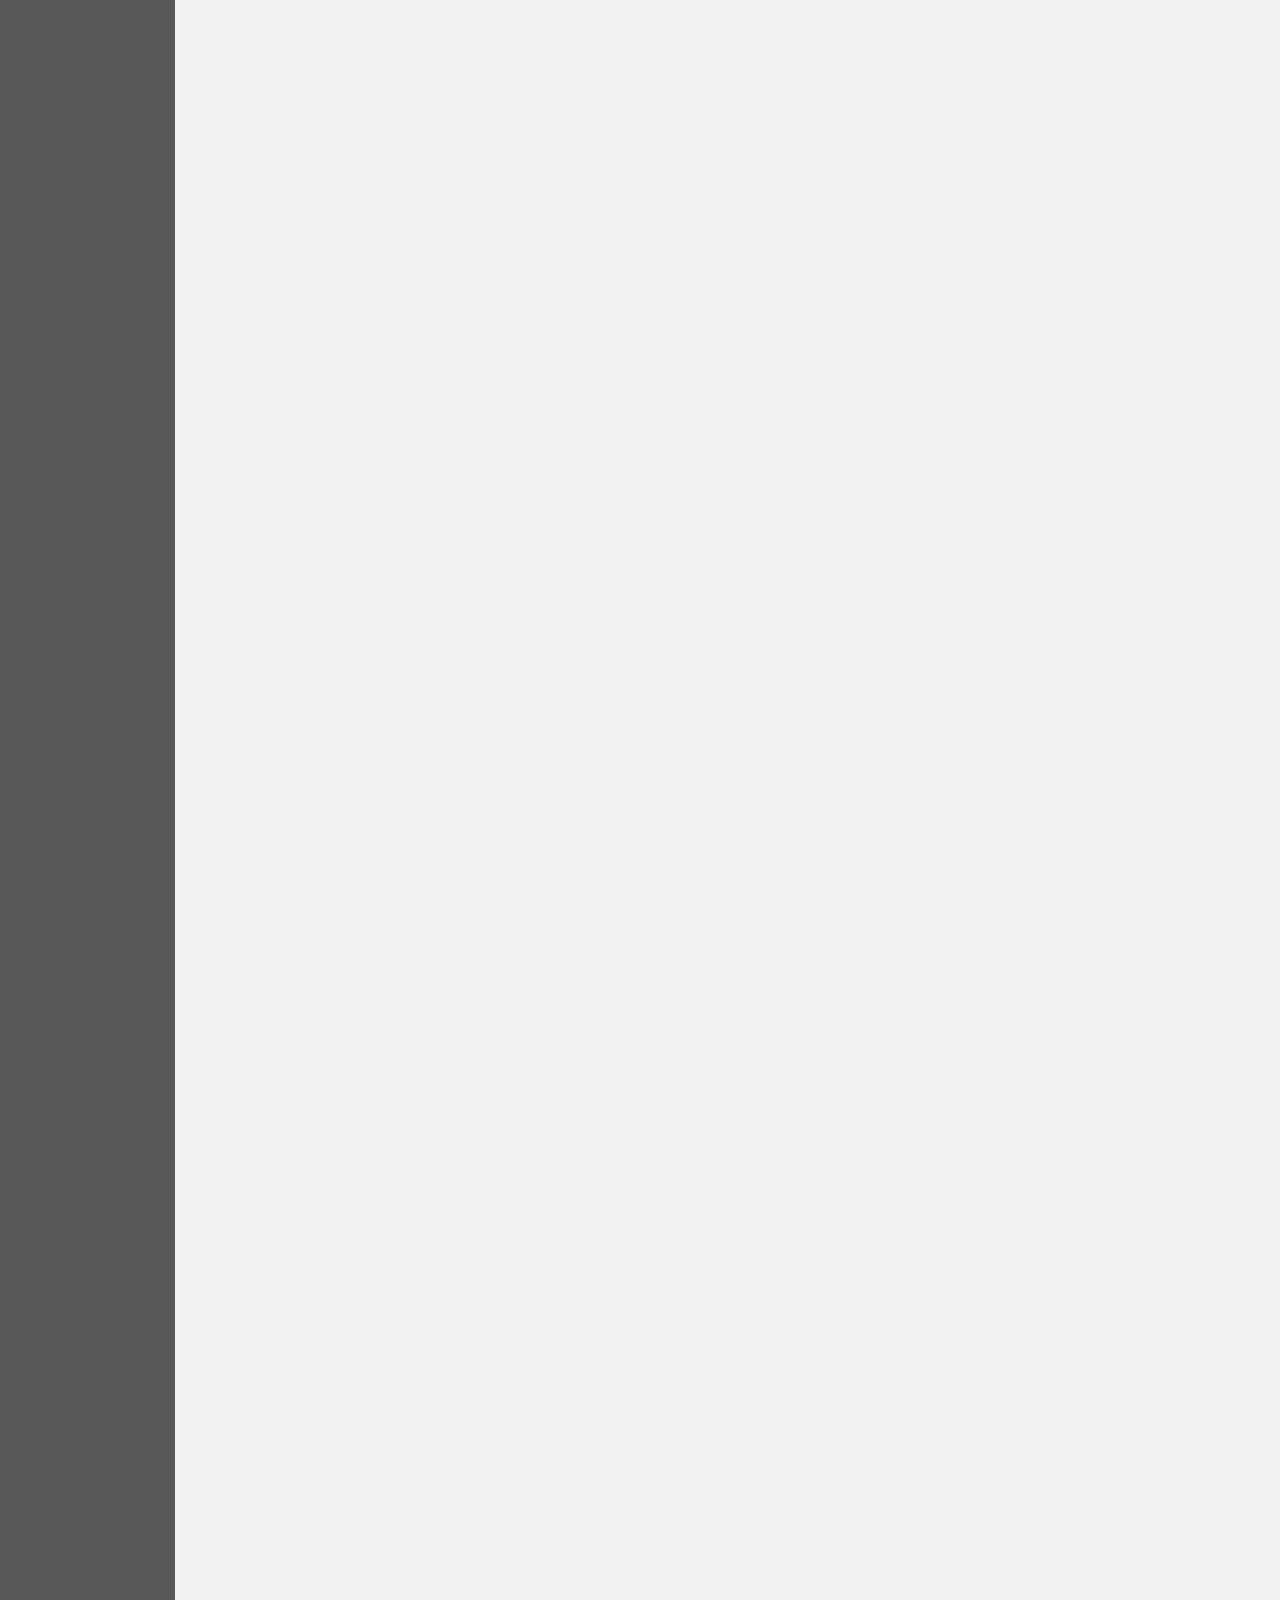
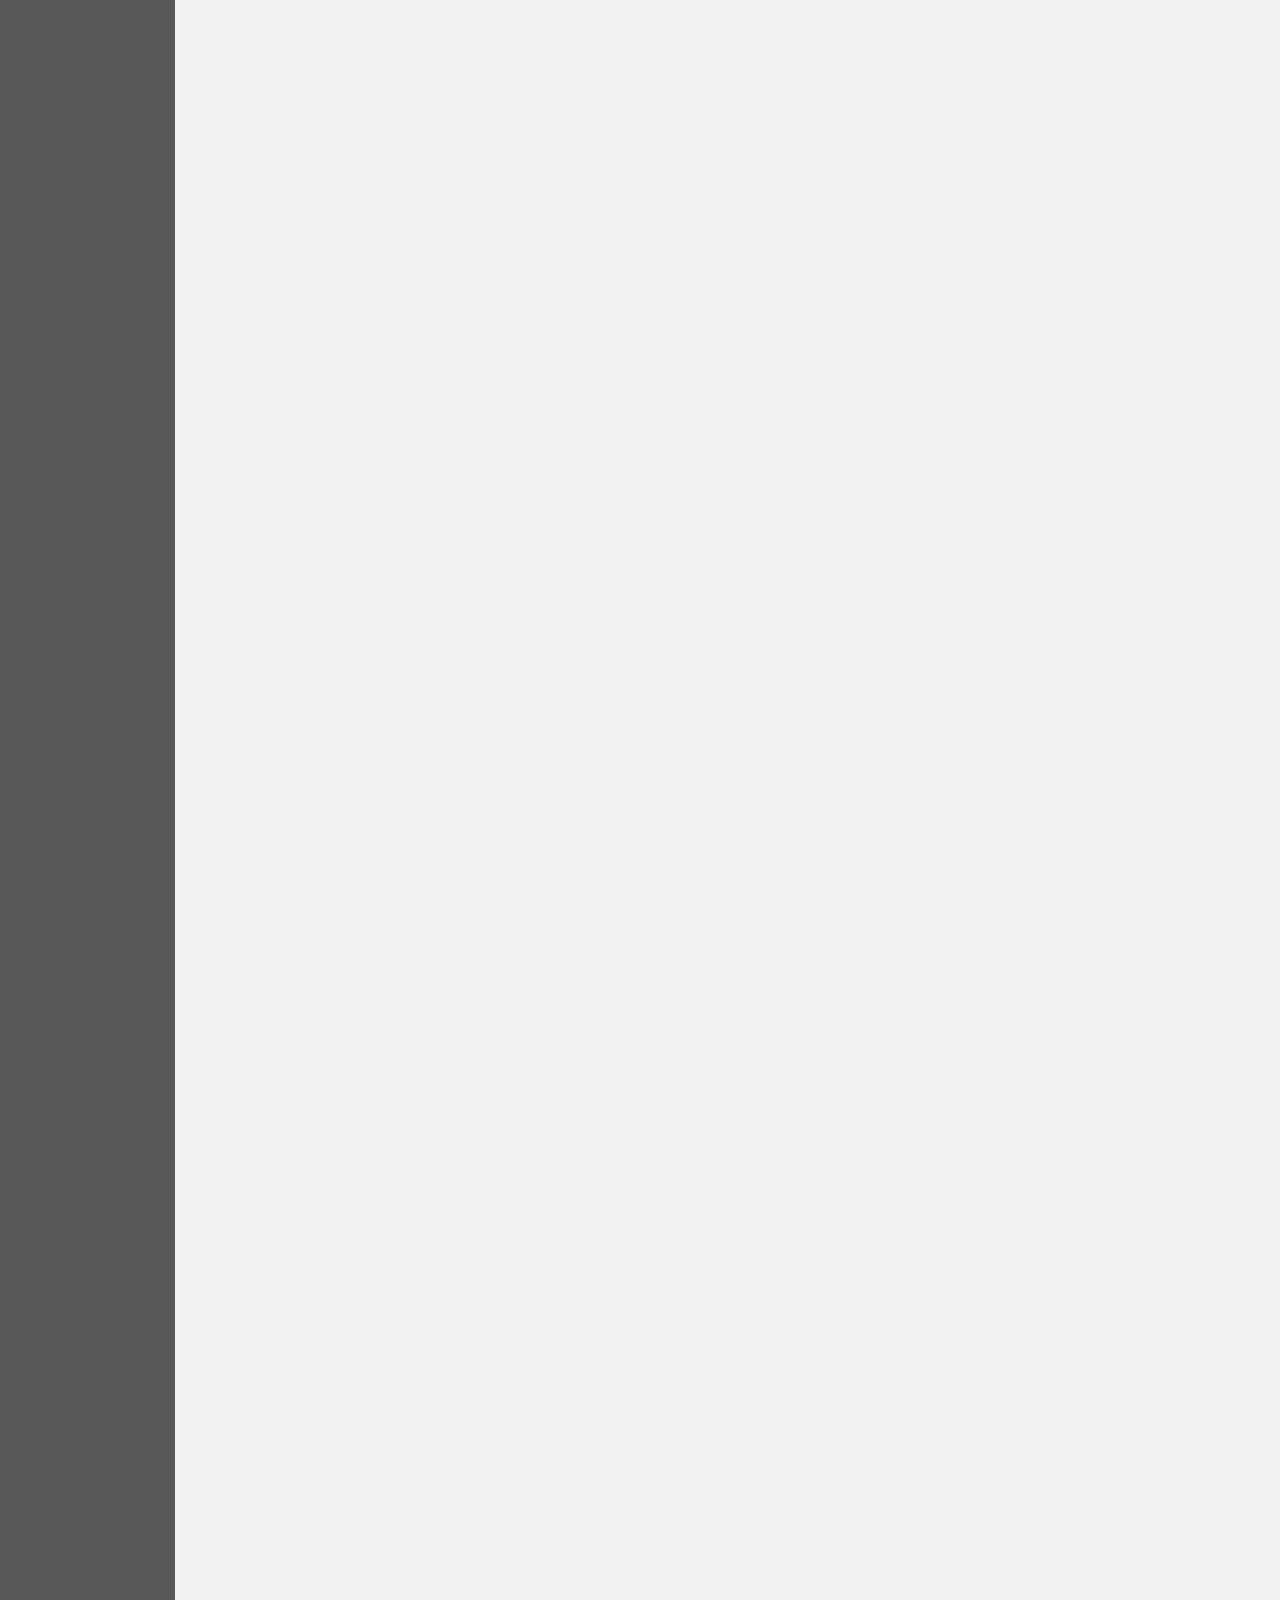
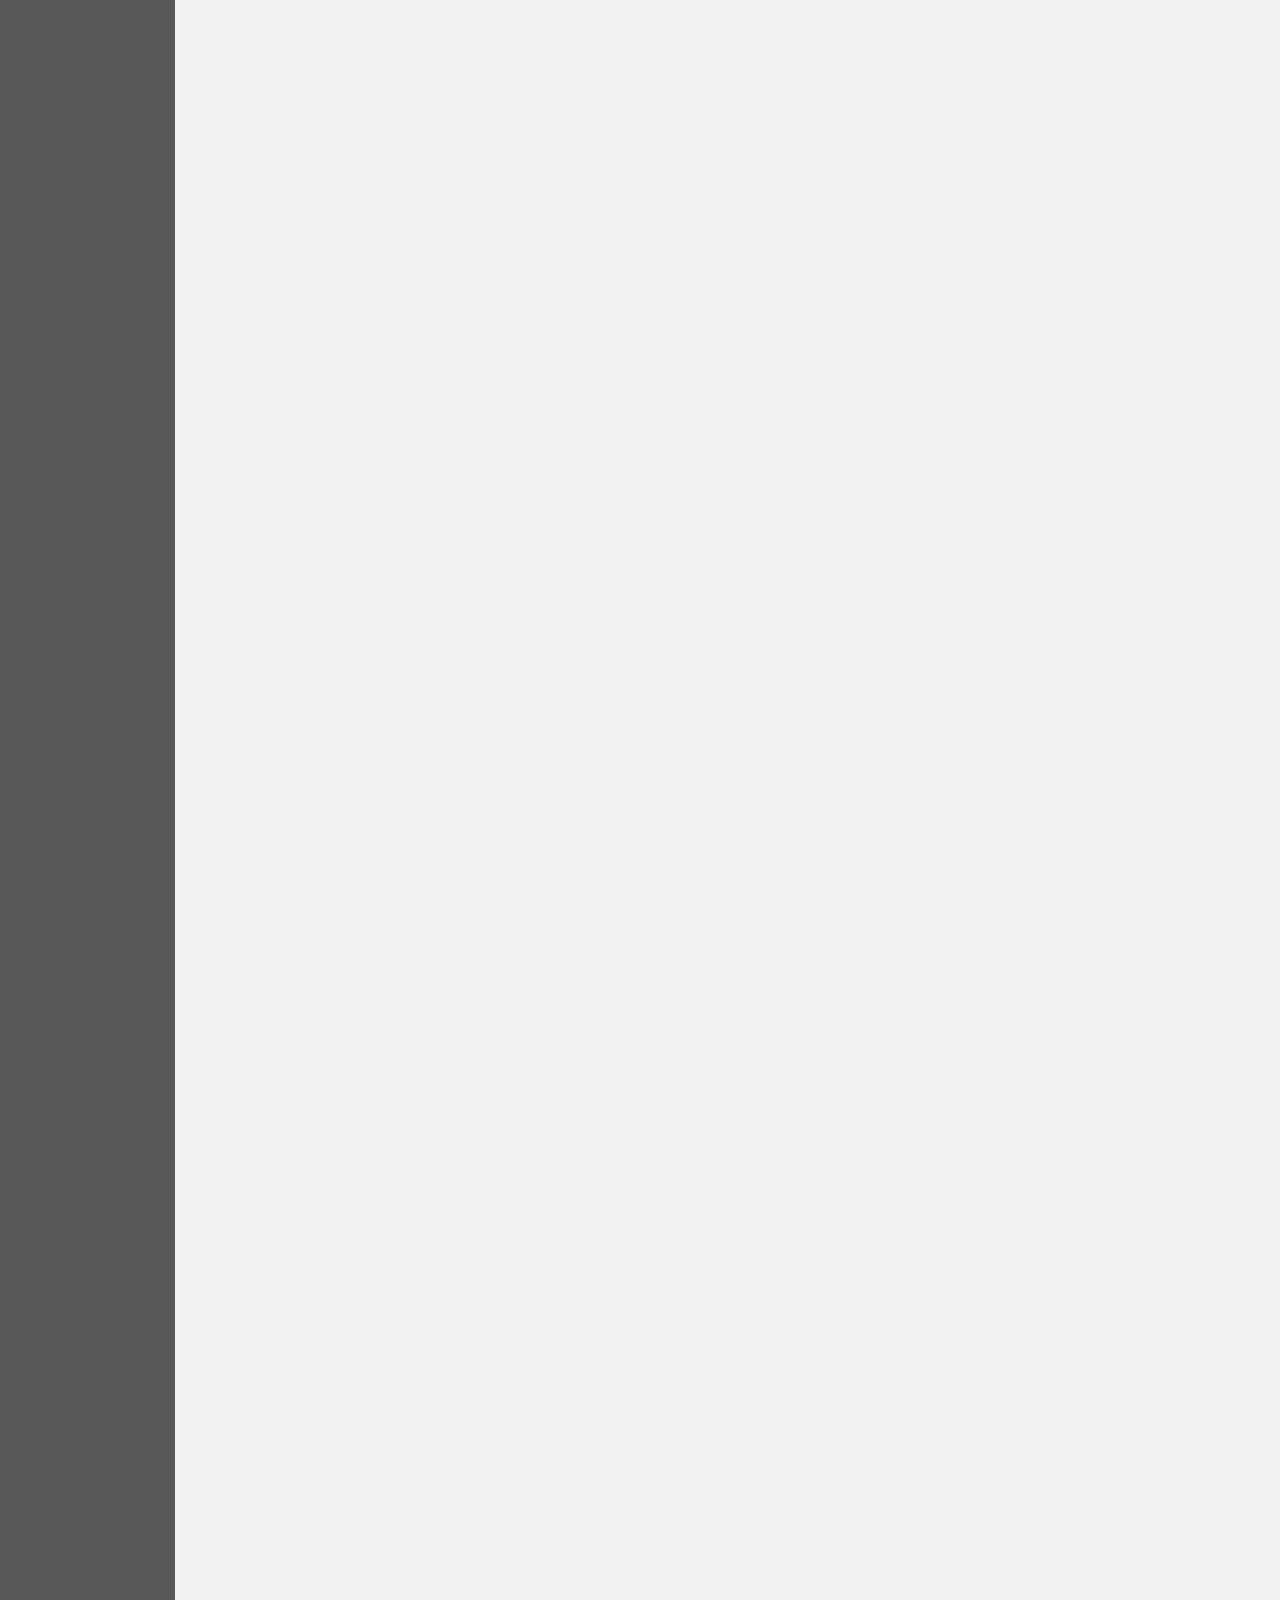
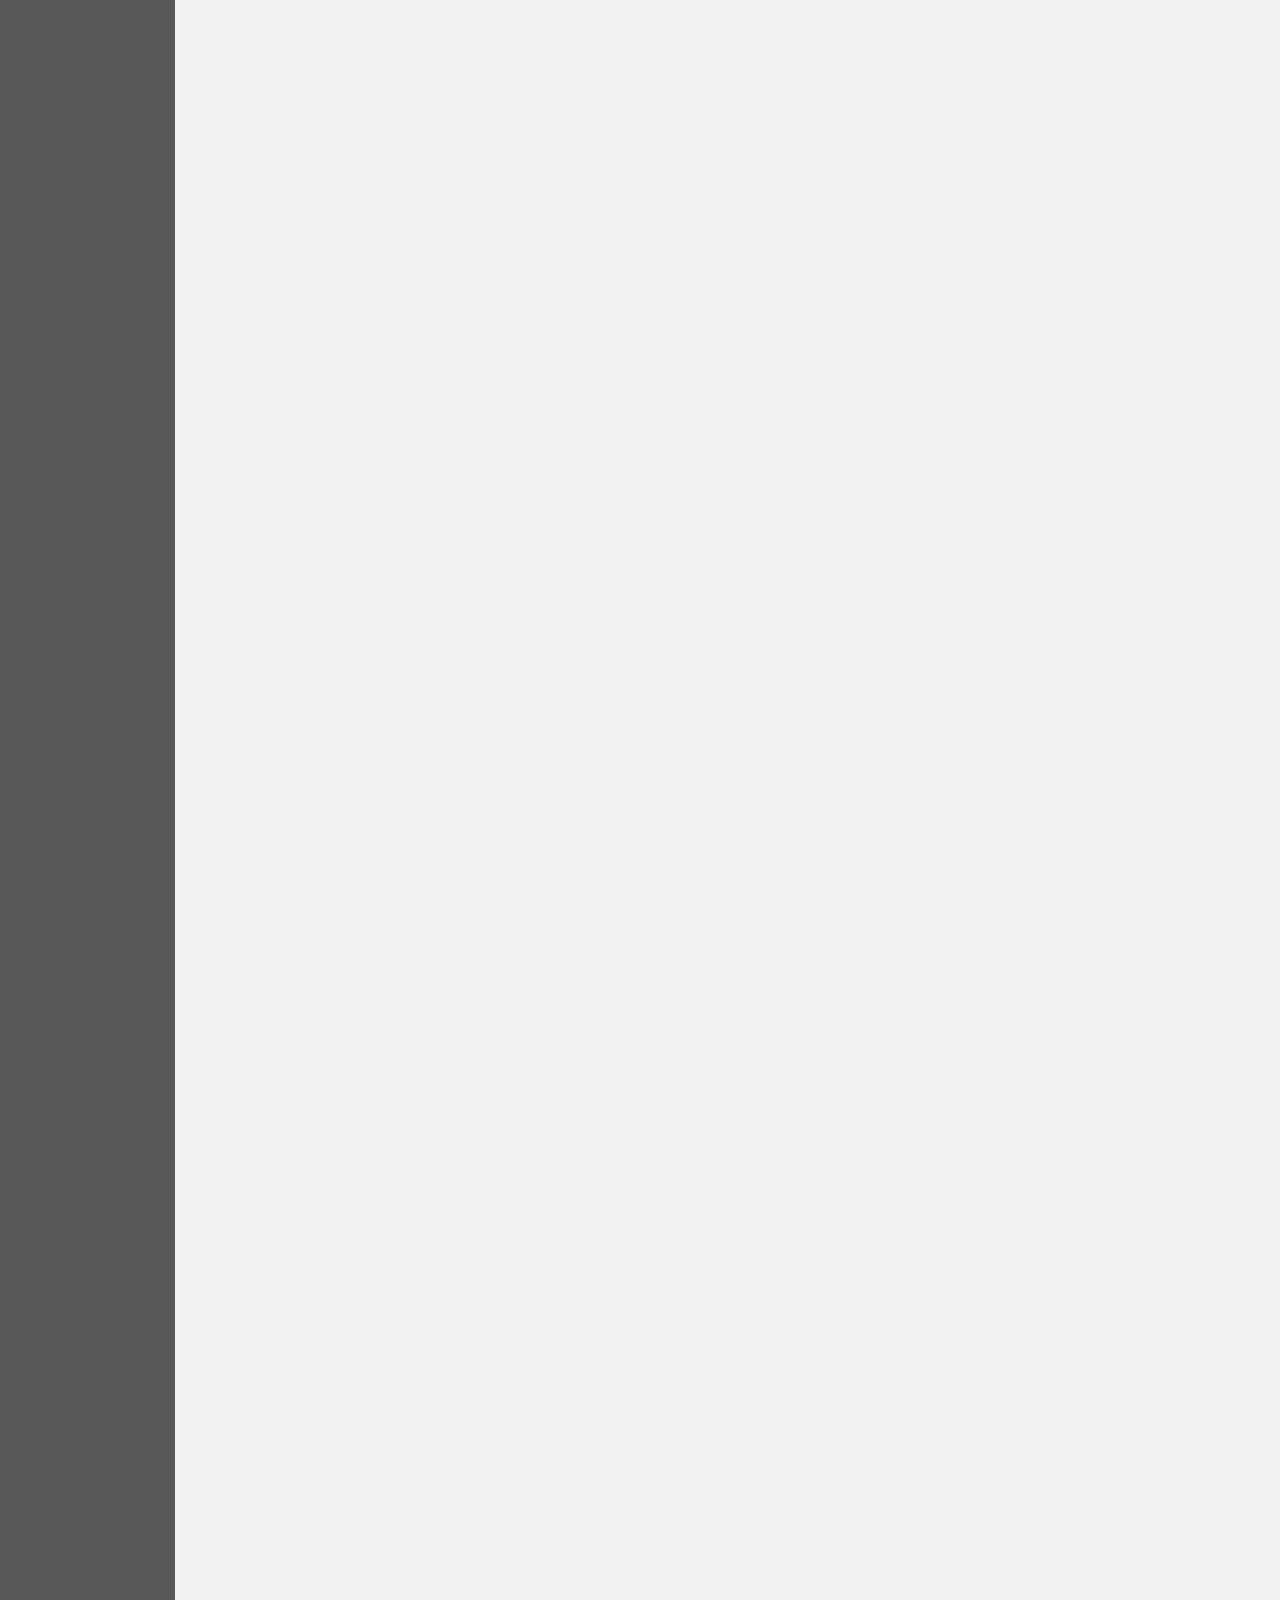
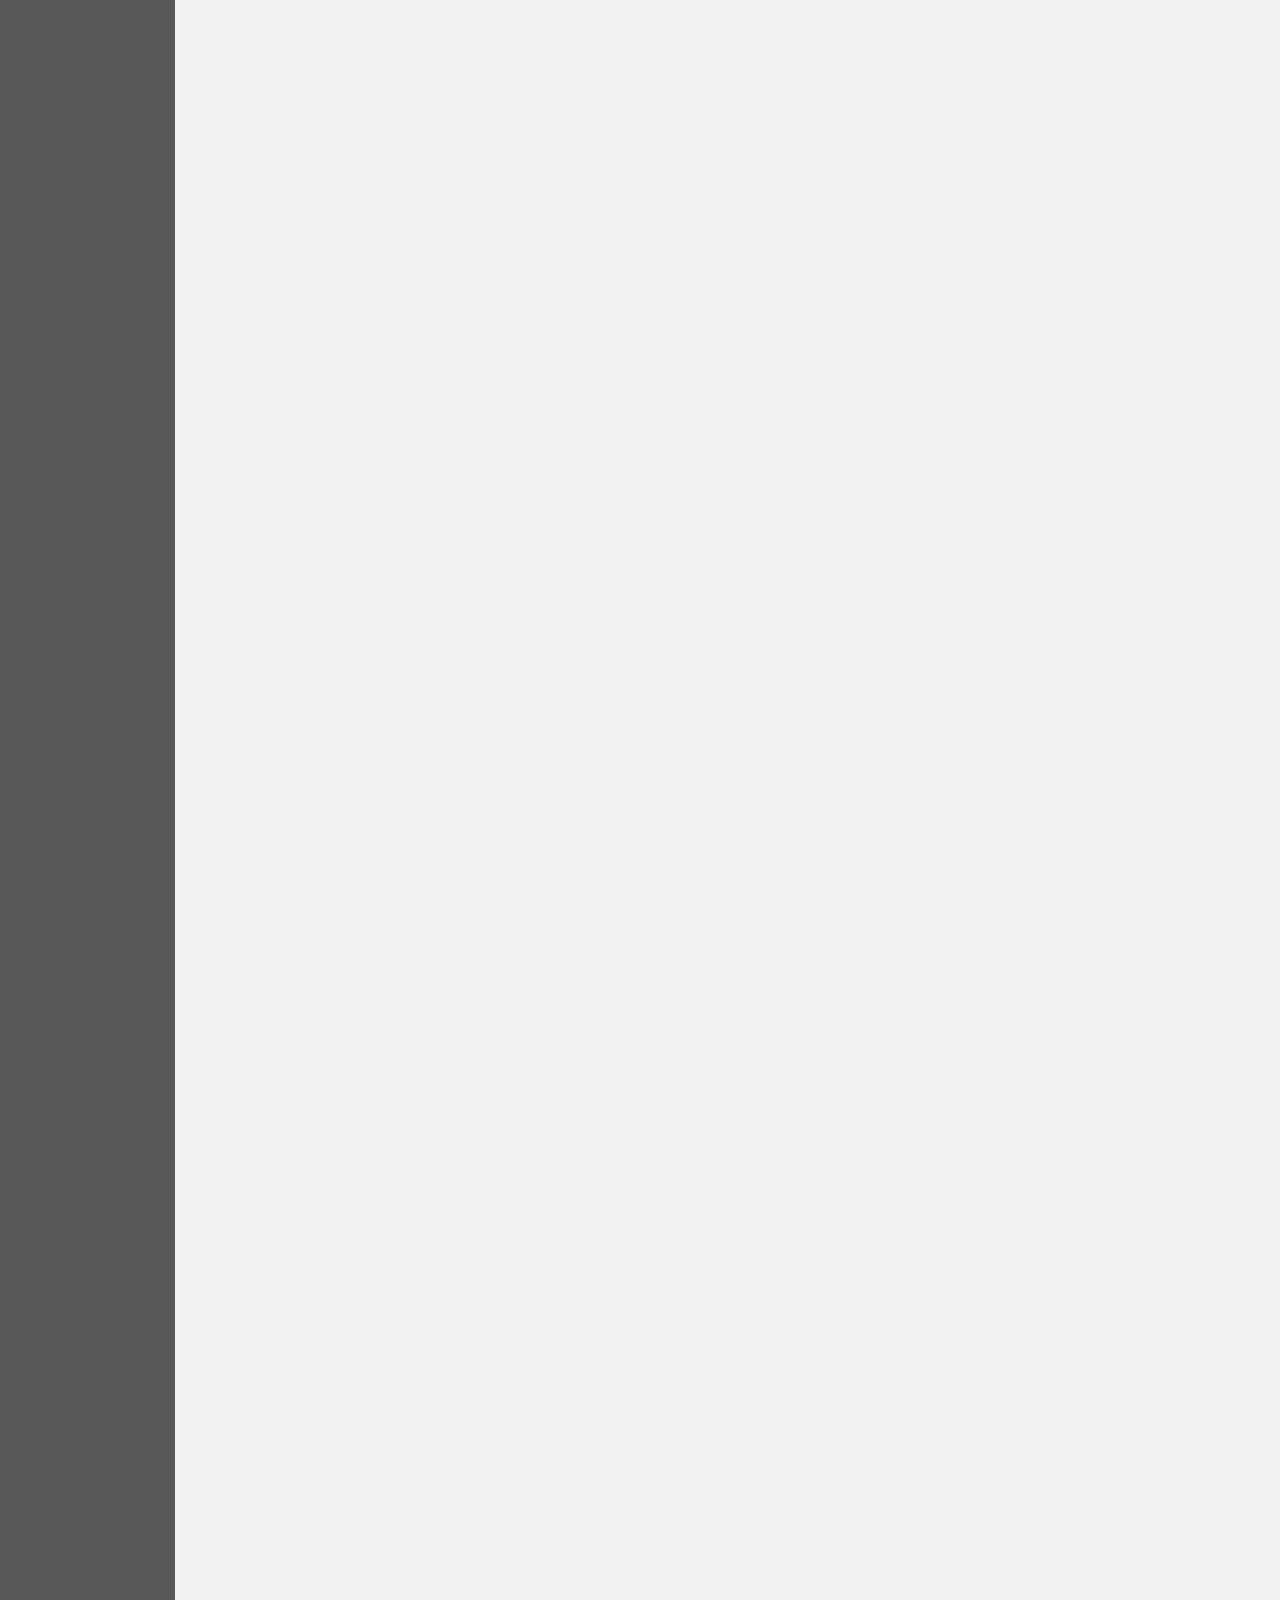
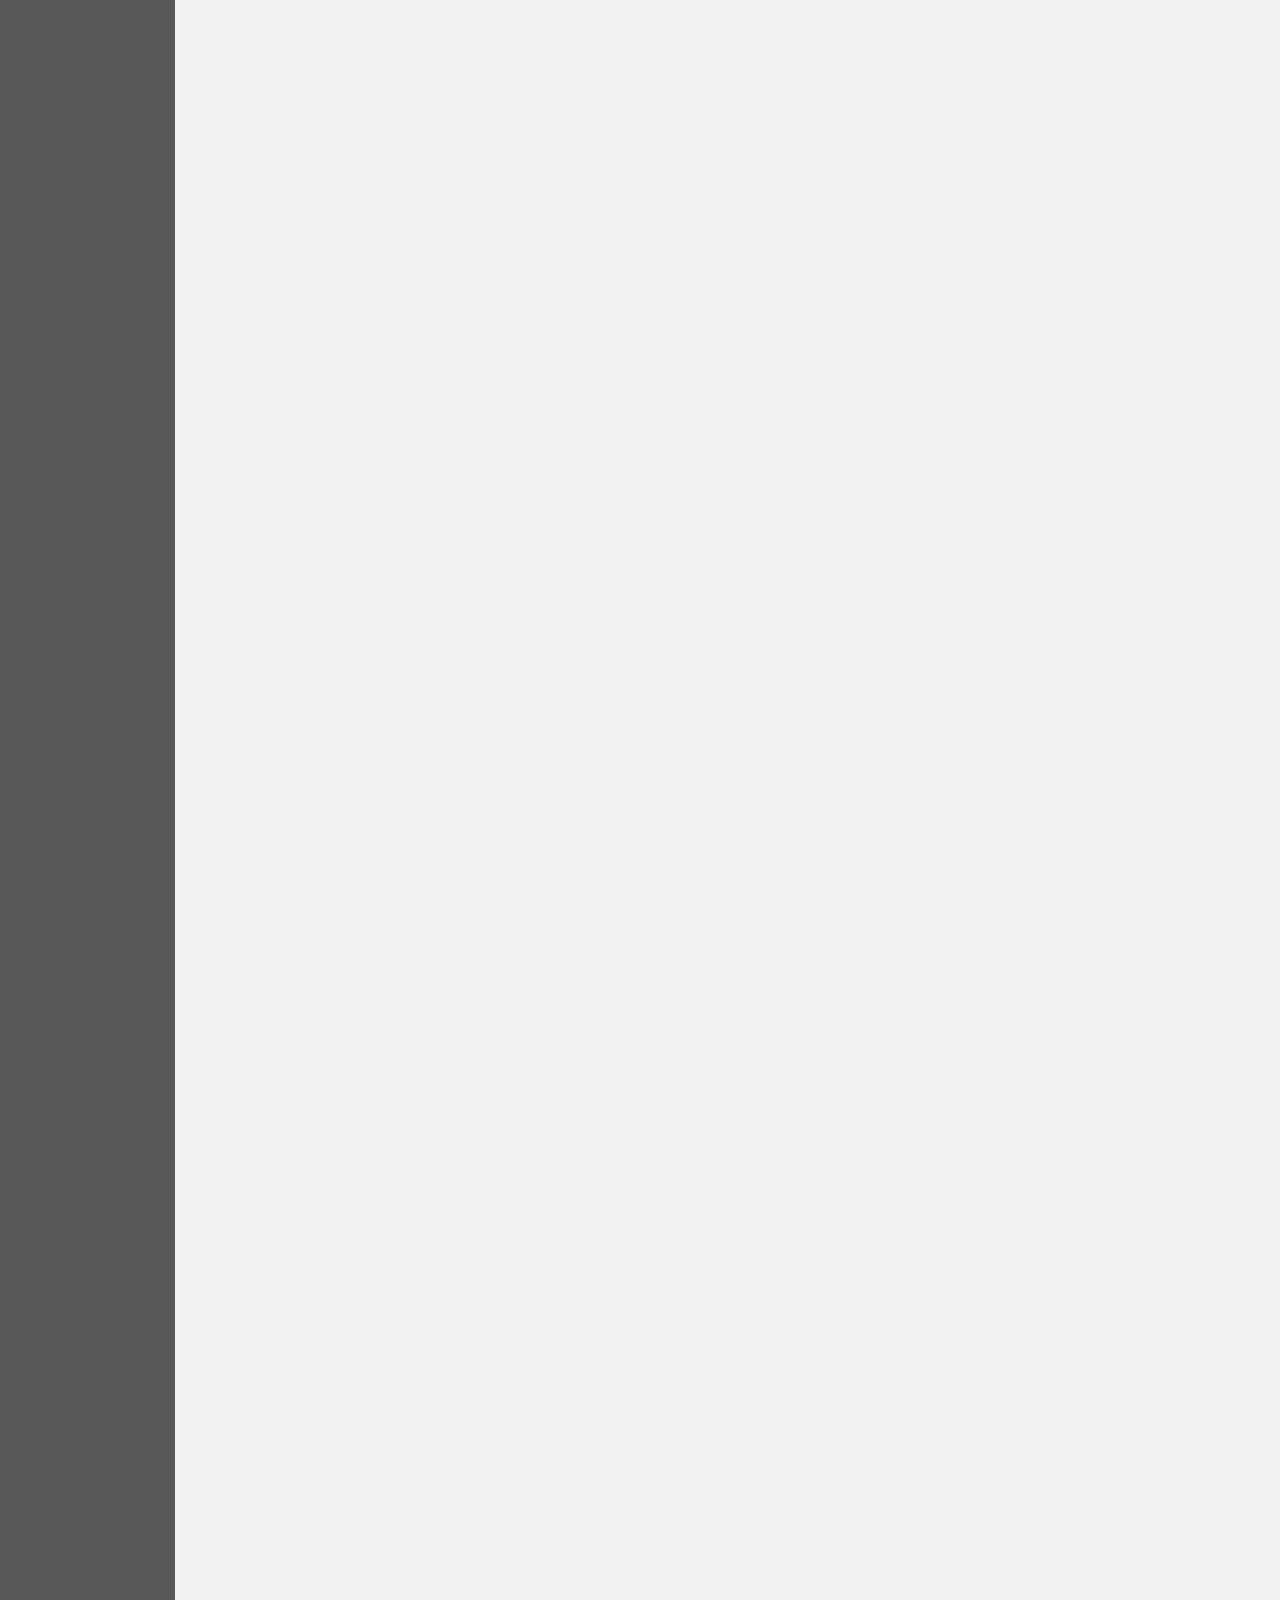
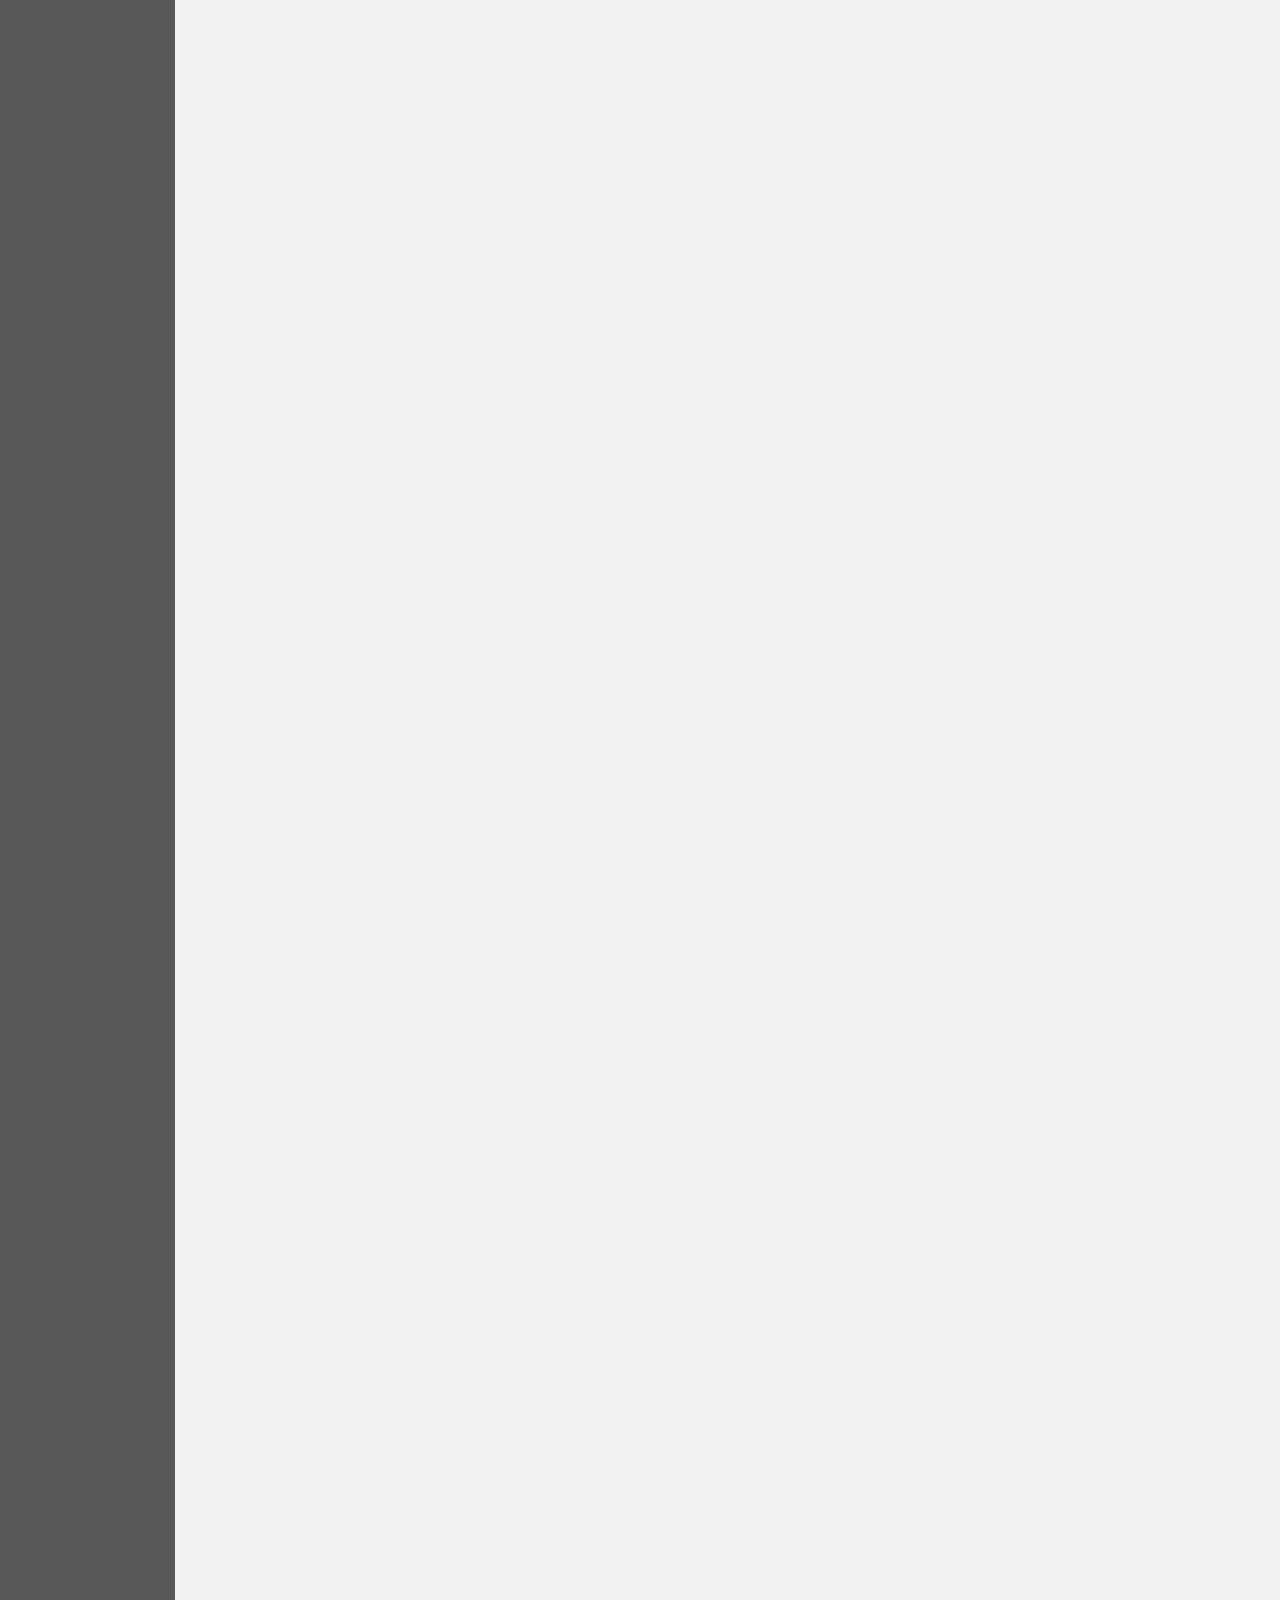
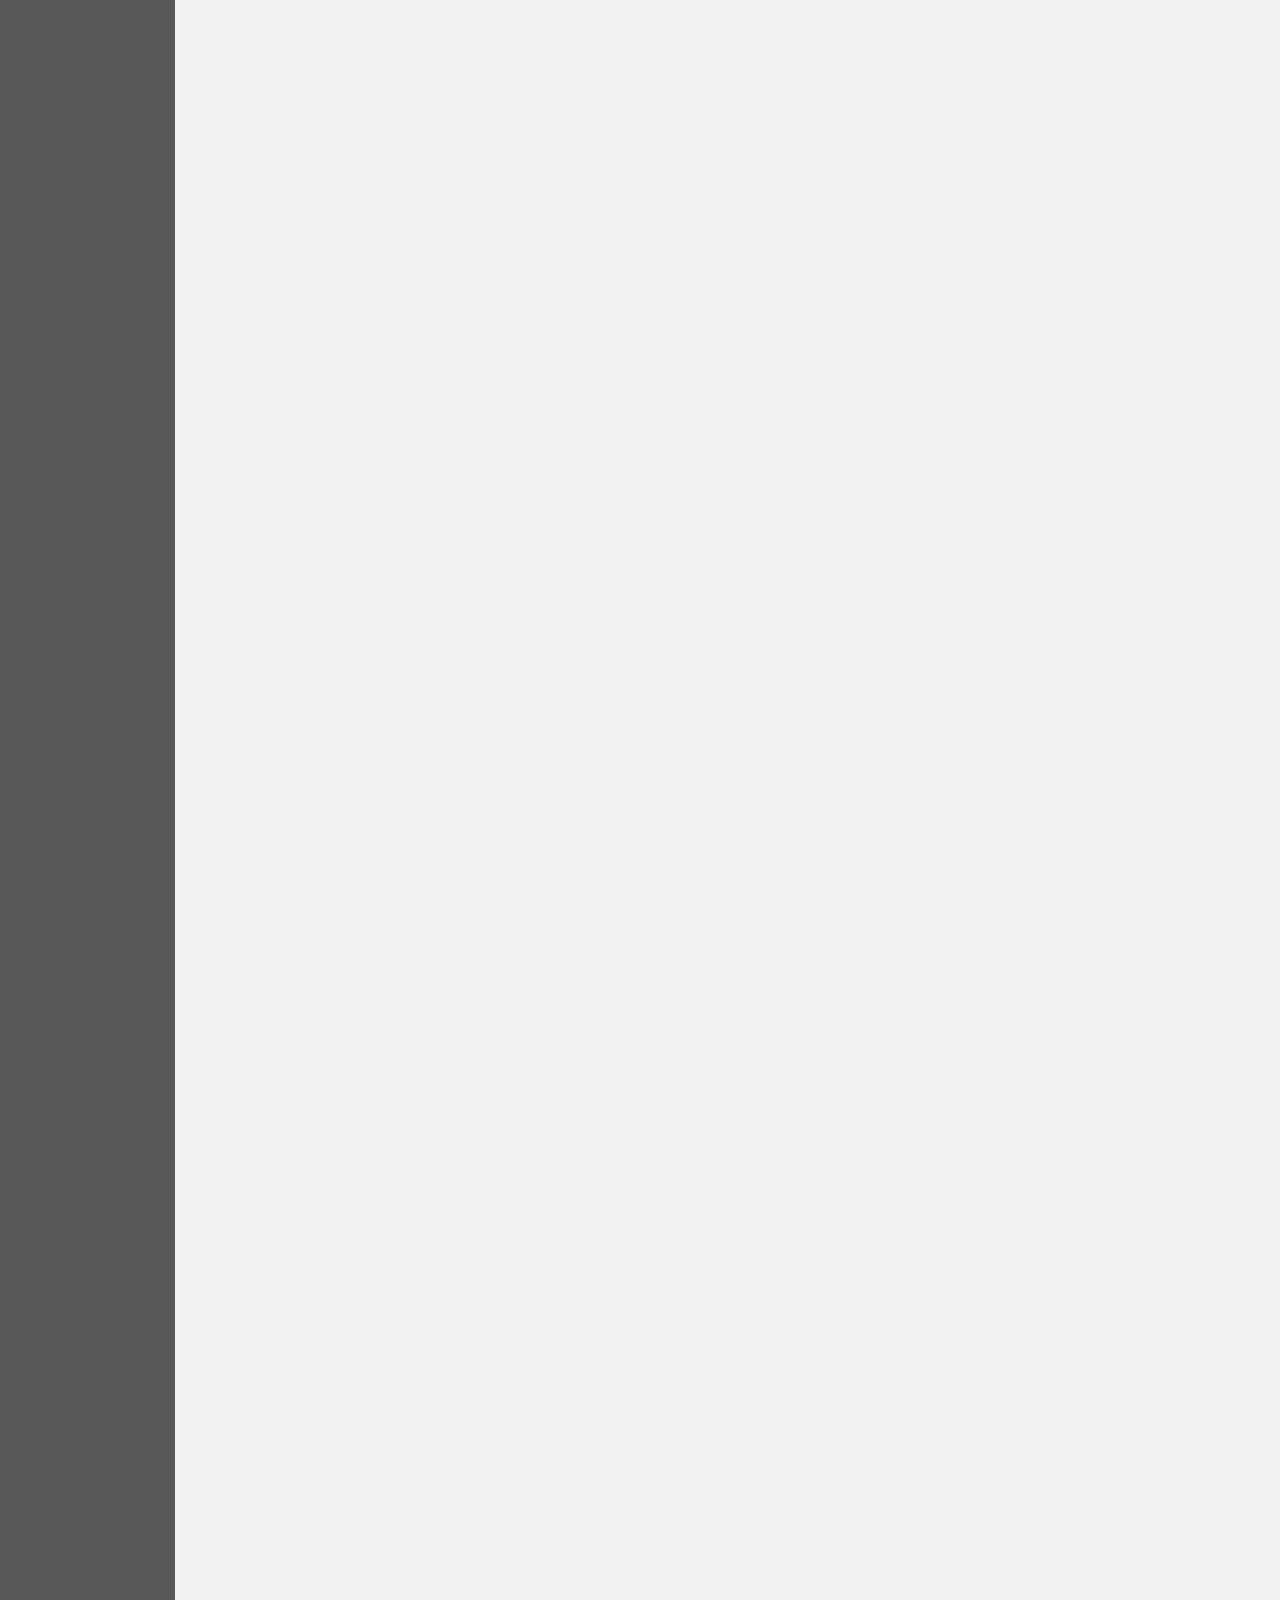
==== commit 18145d80: "Syllabus information" ====
--- a/index.html
+++ b/index.html
@@ -13,6 +13,7 @@
   <h1>CMSC 131-010x,030x,040x: Object-Oriented Programming I </h1>
   <h3>Taught by Ilchul Yoon: iyoon@cs.umd.edu and Roger Eastman: reastman@cs.umd.edu</h3>
 </div>
+	
 <div class="sidebar">
   <h2>Information</h2>
   <ul style="padding-left: 40px">
@@ -31,90 +32,111 @@
     <li><a href="https://piazza.com/class/jc97lqaji0w2wj" target="new">Piazza</a></li>
   </ul>
 </div>
+	
 <div class="main">
-  <h1 style="padding-top: 20px; font-size: 40px; color: #585858">Course Syllabus (currently from Fall 2017)</h1>
-	<hr>
-  <p>CMSC 131-040x, Fall 2017 Syllabus
-    Please read the campus policies on courses, which describe policies that apply to this course. <br>
+  <h1 style="padding-top: 20px; font-size: 40px;">Course Syllabus</h1>
+  <hr>
+  <h2>Academic Integrity</h2>
+  <p>Note that academic dishonesty includes not only cheating, fabrication, and plagiarism, but also includes helping other students commit acts of academic dishonesty by allowing them to obtain copies of your work. In short, all submitted work must be your own. Cases of academic dishonesty will be pursued to the fullest extent possible as stipulated by the <a href="https://www.studentconduct.umd.edu/" target="new">Office of Student Conduct</a><br>
     <br>
-    Forums, communication
-    At various times,. we will use several different web sites for communication about the course: <br>
+    It is very important for you to be aware of the consequences of cheating, fabrication, facilitation, and plagiarism. For more information on the Code of Academic Integrity or the Student Honor Council, please visit <a href="http://www.shc.umd.edu" target="new">http://www.shc.umd.edu</a>.</p>
+  <h2>Examples of Academic Integrity Violations</h2>
+	<p>The following are examples of academic integrity violations:</p>
+  <ul style="padding-left: 60px">
+    <li> Hardcoding of results in a project assignment. Hardcoding
+      refers to attempting to make a program appear as if it works
+      correctly (e.g., printing expected results for a test). </li>
+    <li> Using any code available on the internet/web or any other
+      source. For example, using code from Sourceforge. </li>
+    <li> Hiring any online service to complete an assignment for
+      you. </li>
+    <li> <strong> You may not post the implementation of your
+      assignments, materials related to the class (e.g., project
+      description), or any other material associated with this
+      course. Even if the class is over and you have graduated,
+      you may NOT post any material. If you do, you might be
+      violating academic integrity rules and copyrights. </strong> </li>
+    <li> Discussing projects with your classmates. </li>
+    <li> Sharing your code or your student tests with any student. </li>
+    <li> Providing ideas/suggestions on how to solve/implement a
+      programming assignment. </li>
+    <li> Looking at another student's code. </li>
+    <li>Using online forums to ask for help regarding our
+      assignments.</li>
+  </ul>
+  <p>Additional information can be found in the sections titled
+    "Academic Integrity" and "Code of Student Conduct" available at <a href="http://www.ugst.umd.edu/courserelatedpolicies.html">Course
+    Related Policies</a>.</p>
+  <br>
+  <h2> Disabilities Support Accommodations</h2>
+  <p>In case academic accommodations are needed, you must provide a
+    letter of accommodation from the Office of Accessibility and
+    Disability Services (ADS) within the first TWO weeks of the
+    semester. For details, see the section titled
+    "Accessibility" available at <a href="http://www.ugst.umd.edu/courserelatedpolicies.html">Course
+    Related Policies</a>.</p>
+  <br>
+  <h2>Excused Absence and Academic Accommodations</h2>
+  <p>The university allows for
+    self-documentation for some absences. If you need to be
+    excused for an absence from a single lecture, recitation, or lab
+    due to your illness (or other reasons), you shall make a
+    reasonable attempt to report prior to the class. (Use
+    the absence report feature in the grade server).<br>
     <br>
-    Elms - Canvas page for course<br>
-    Course web page - static web page (likely to migrate to elms)
-    Piazza (Links to an external site.) - discussion forum, good place to ask general questions. Please don’t post your private code in public questions; instead make a private post to instructors.<br>
-    grades.cs.umd.edu - used to report absences and record grades<br>
-    submit.cs.umd.edu - used to submit programming projects and do code reviews<br>
-    sli.do (Links to an external site.) - used to submit and vote for questions to be discussed in lecture. You need a specific hashtag for each day.<br>
-    Please access all of those pages; as we find what works best, we may move some functions to/from the elms page for the course.
-    
-    Please do not call or message any of the instructors or TAs about the course unless you have been asked to do so. <br>
+    Upon returning to the class, present with a self-signed note
+    attesting to the date of your illness (or other reasons). 
+    Each note must contain an acknowledgment by the student that the
+    information provided is true and correct. Providing false
+    information to University officials is prohibited under Part 9(i)
+    of the Code of Student Conduct (V-1.00(B) University of Maryland
+    Code of Student Conduct) and may result in disciplinary action. <br>
     <br>
-    You are discouraged from emailing the instructors or TAs with questions about course content or programming assignments. Instead, ask a question of the instructors via piazza. If you need to ask a specific question about your code, or how something was graded, use a private question to instructors. It will be easier for the TA/instructor on duty to response to your question, and after it is answered the other TAs and instructions will see that it has been handled. <br>
+    <strong> Self-documentation may NOT be used for the midterm exams
+    and the final exam</strong>, and it may only be used for only 1
+    class meeting (or more, if you choose) during the semester.
+    Any student who needs to be excused for a prolonged absence (2 or
+    more consecutive class meetings), or for the exams, must provide
+    written documentation of the illness from the Health Center or
+    from an outside health care provider. This documentation must
+    verify dates of treatment and indicate the time frame that the
+    student was unable to meet academic responsibilities. In addition,
+    it must contain the name and phone number of the medical service
+    provider to be used if verification is needed. No diagnostic
+    information will ever be requested. Note that the "Medical
+    Discharge Summary" from the Health Center will NOT be accepted as
+    evidence of doctor's recommendation for your absence. <br>
     <br>
-    Textbooks
-    Introduction to Programming in Java: An Interdisciplinary Approach (Links to an external site.) (2nd Edition), by Robert Sedgewick, Kevin Wayne <br>
-    <br>
-    Staff
-    We’ve got a lot of undergraduate TAs for the course; 32 to start, perhaps more. In some ways, these TAs may be better able understand your challenges in mastering this material, as they have have only mastered the material a year ago themselves (compared with the instructors, who might have first mastered the material decades ago). <br>
-    We’d like to believe that all of our TAs are uniformly great, but with this many TAs and students I expect we will find things we want to improve, and we’d like to find things to correct early rather than waiting until the end of the semester. We’ve provided a form (Links to an external site.) to allow you to evaluate the TAs; only the instructors will be able to see your responses. Please rate them on their professionalism, knowledge, courtesy and understandability; not whether they solved your problem. <br>
-    <br>
-    Office hours
-    Calendar for combined office hours (Links to an external site.), updated to reflect times when an specific set of office hours is cancelled. <br>
-    <br>
-    Regular schedule for Prof. Pugh's and Dr. Yoon's office hours (conflicts may cause them to be canceled on a few days, check calendar for any specific day): <br>
-    Bill Pugh, CSIC 3107 (Sandbox)<br>
-    TuTh 10-noon, 2-3pm<br>
-    Friday 10am-11am<br>
-    <br>
-    Ilchul Yoon, AVW 3171<br>
-    Tuesday 12:30am – 2:30pm<br>
-    Wednesday 11am - 12:00pm<br>
-    <br>
-    Coaches<br>
-    Each student will be assigned one TA as their coach. We have too many students for any one person to get to know all the students, so we have assigned some of our TAs as coaches. Your coach will follow your progress, and give you encouragement and acclamations as appropriate. If you stumble or don’t turn in an assignment, your coach will check in with you to see what happened and how we can get you back on track. <br>
-    <br>
-    Grading, midterms and exams<br>
-    30% projects (unequal weights)<br>
-    10% Clicker questions<br>
-    10% first midterm (Oct 6th)<br>
-    12% second midterm (Nov 3rd)<br>
-    13% third midterm (Dec 1st)<br>
-    25% Final exam (Dec 14th, 4pm)<br>
-    <br>
-    Programming projects<br>
-    There will be projects due every week starting the week of September 4th. Some of these projects will be very small and only have a small weight on your grade, others will require more effort, be assigned two weeks or more in advance, and have a greater impact on your grade. The points for each project will be announced at the time the projects are assigned. Grading will depend on functional correctness and may include points for code style and quality, documentation and test cases written by the student. <br>
-    <br>
-    Projects should be submitted by the assigned project deadline. Projects can be submitted late, up to 24 hours after the deadline. Grades from late submissions are multiplied by 0.8; If both on-time and late submissions are made, we will use whichever gives you the higher score. <br>
-    <br>
-    Attendance
-    Attendance is expected at all lectures. You need to be present at lecture to answer clicker questions which count towards your grade. Answering your clicker questions without being present in lecture is academic dishonesty (and helping someone not present answer clicker questions counts as facilitating academic dishonesty). <br>
-    <br>
-    Attendance at lab/discussion sections is recommended, but not graded. There will be material assigned before each lab section. If you complete the material, feel confident in your understanding of it, and are otherwise doing well in the course, you may not need to attend the lab session. However, the lab sessions are also an additional time to get help from the TAs and, on open projects, from other students; you are encouraged to make use of this opportunity. <br>
-    <br>
-    Excused absences
-    All absences from lecture should be entered into the CS department grades server, before the absence if possible. 
-    Upon returning to the class, present their instructor with a self-signed note attesting to the date of their illness.  Each note must contain an acknowledgment by the student that the information provided is true and correct.  Providing false information to University officials is prohibited under Part 10(j) of the Code of Student Conduct (V-1.00(B) University of Maryland Code of Student Conduct) and may result in disciplinary action.<br>
-    <br>
-    The self-documentation may not be used for the Major Scheduled Grading Events you define in your syllabus (e.g., midterm exams, project presentations, etc.) and it may only be used for only 1 class meeting (or more, if you choose) during the semester.  Any student who needs to be excused for a prolonged absence (2 or more consecutive class meetings), or for a Major Scheduled Grading Event, must provide written documentation of the illness from the Health Center or from an outside health care provider. This documentation must verify dates of treatment and indicate the timeframe that the student was unable to meet academic responsibilities. In addition, it must contain the name and phone number of the medical service provider to be used if verification is needed. No diagnostic information will ever be requested. <br>
-    <br>
-    Course grades
-    Final course grades will include +/- grades. Given the amount of new material in this offering of the course, we can’t make any commitments as to what numeric grades translate into specific letter grades. <br>
-    <br>
-    Academic Honesty
-    All individual assignments/exams must be done individually. Student may not post their code (this includes places like github). Please visit the webpage of the Student Honor Council for a detailed explanation of what constitutes academic dishonesty. Note that it includes not only cheating, fabrication, and plagiarism, but also includes helping other students commit acts of academic dishonesty by allowing them to obtain copies of your work. In short, all submitted work must be your own. <br>
-    <br>
-    Cases of academic dishonesty will be dealt with harshly. Each such case will be referred to the University's Office of Judicial Programs. If the student is found to be responsible of academic dishonesty, the typical sanction results in a special grade "XF", indicating that the course was failed due to academic dishonesty. More serious instances can result in expulsion from the university. If you have any doubt as to whether an act of yours might constitute academic dishonesty, please contact your one of the course instructors. <br>
-    <br>
-    Academic accommodations
-    Any student eligible for and requesting reasonable academic accommodations due to a disability is requested to provide, to the instructor in office hours, a letter of accommodation from the Office of Accessibility and Disability Services (ADS, formerly DSS) within the first TWO weeks of the semester. <br>
-    <br>
-    In general, extra time on exams can be handled in a straight forward manner
-    Extra time on clicker questions and projects are very difficult or impossible to accommodate
-    Course evaluations
-    Course evaluations are important and that the department and faculty take student feedback seriously.  Students can go to the www.courseevalum.umd.edu to complete their evaluations. </p>
+    For additional details, see the section titled "Attendance,
+    Absences, or Missed Assignments" available at <a href="http://www.ugst.umd.edu/courserelatedpolicies.html">Course Related Policies</a> </p>
+  <br>
+  <h2>Course Evaluations</h2>
+  <p>The department and faculty take student feedback seriously. At the end of the course visit <a href="https://www.courseevalum.umd.edu">https://www.courseevalum.umd.edu/</a></p>
+  <h2>Miscellaneous</h2>
+  <p> Although every effort has been made to be complete and
+    accurate, unforeseen circumstances arising during the semester
+    could require the adjustment of any material given here.
+    Consequently, given due notice to students, the instructor
+    reserves the right to change any information on this syllabus
+    or in other course materials.</p>
+  <br>
+  <h2>Copyright</h2>
+  <p> All course materials are copyright UMCP,
+    Department of Computer Science © 2018. All rights reserved.
+    Students are permitted to use course materials for their own
+    personal use only. Course materials may not be distributed
+    publicly or provided to others (excepting other students in the
+    course), in any way or format. Although every effort has been made
+    to be complete and accurate, unforeseen circumstances arising
+    during the semester could require the adjustment of any material
+    given here. Consequently, given due notice to students, the
+    instructor reserves the right to change any information on this
+    syllabus or in other course materials.</p>
+  <p style="text-align: right;"><a href="https://www.umd.edu/web-accessibility" title="UMD Web Accessibility">Web
+    Accessibility</a></p>
   <br>
 </div>
+	
 <script src="https://umd-header.umd.edu/build/bundle.js?search=1&search_domain=cs&events=1&news=1&schools=1&admissions=1&support=0&support_url=&wrapper=1100&sticky=0"></script>
 </body>
 </html>
--- a/131.css
+++ b/131.css
@@ -47,13 +47,18 @@
 	padding-left: 15px;
 }
 
-
+div.main h2 {
+	margin: 0;
+}
 h3 {
 	font-size: 15px;
+	padding-top: 0px;
+	padding-bottom: 0px;
+	margin: 0;
 }
 
 p { 
-	padding-right: 5px;
+	margin-top: 5px;
 }
 
 
@@ -62,8 +67,8 @@
 	height: 25%;
 	font-size: 18px;
 	background: white;
-	padding-top: 15px;
-	padding-bottom: 15px;
+	padding-top: 25px;
+	padding-bottom: 25px;
 	/* color: #E21834; */
 	color: #585858;
 	text-align: center;
@@ -82,11 +87,11 @@
 
 
 div.main {
-	width: 80%;
+	width: 82%;
 	position: absolute;
 	margin-left: 175px;
 	background: #F2F2F2;
-	padding-left: 25px;
+	padding-left: 40px;
 	float: left;
 	overflow: hidden;
 	padding-bottom: 20000px;
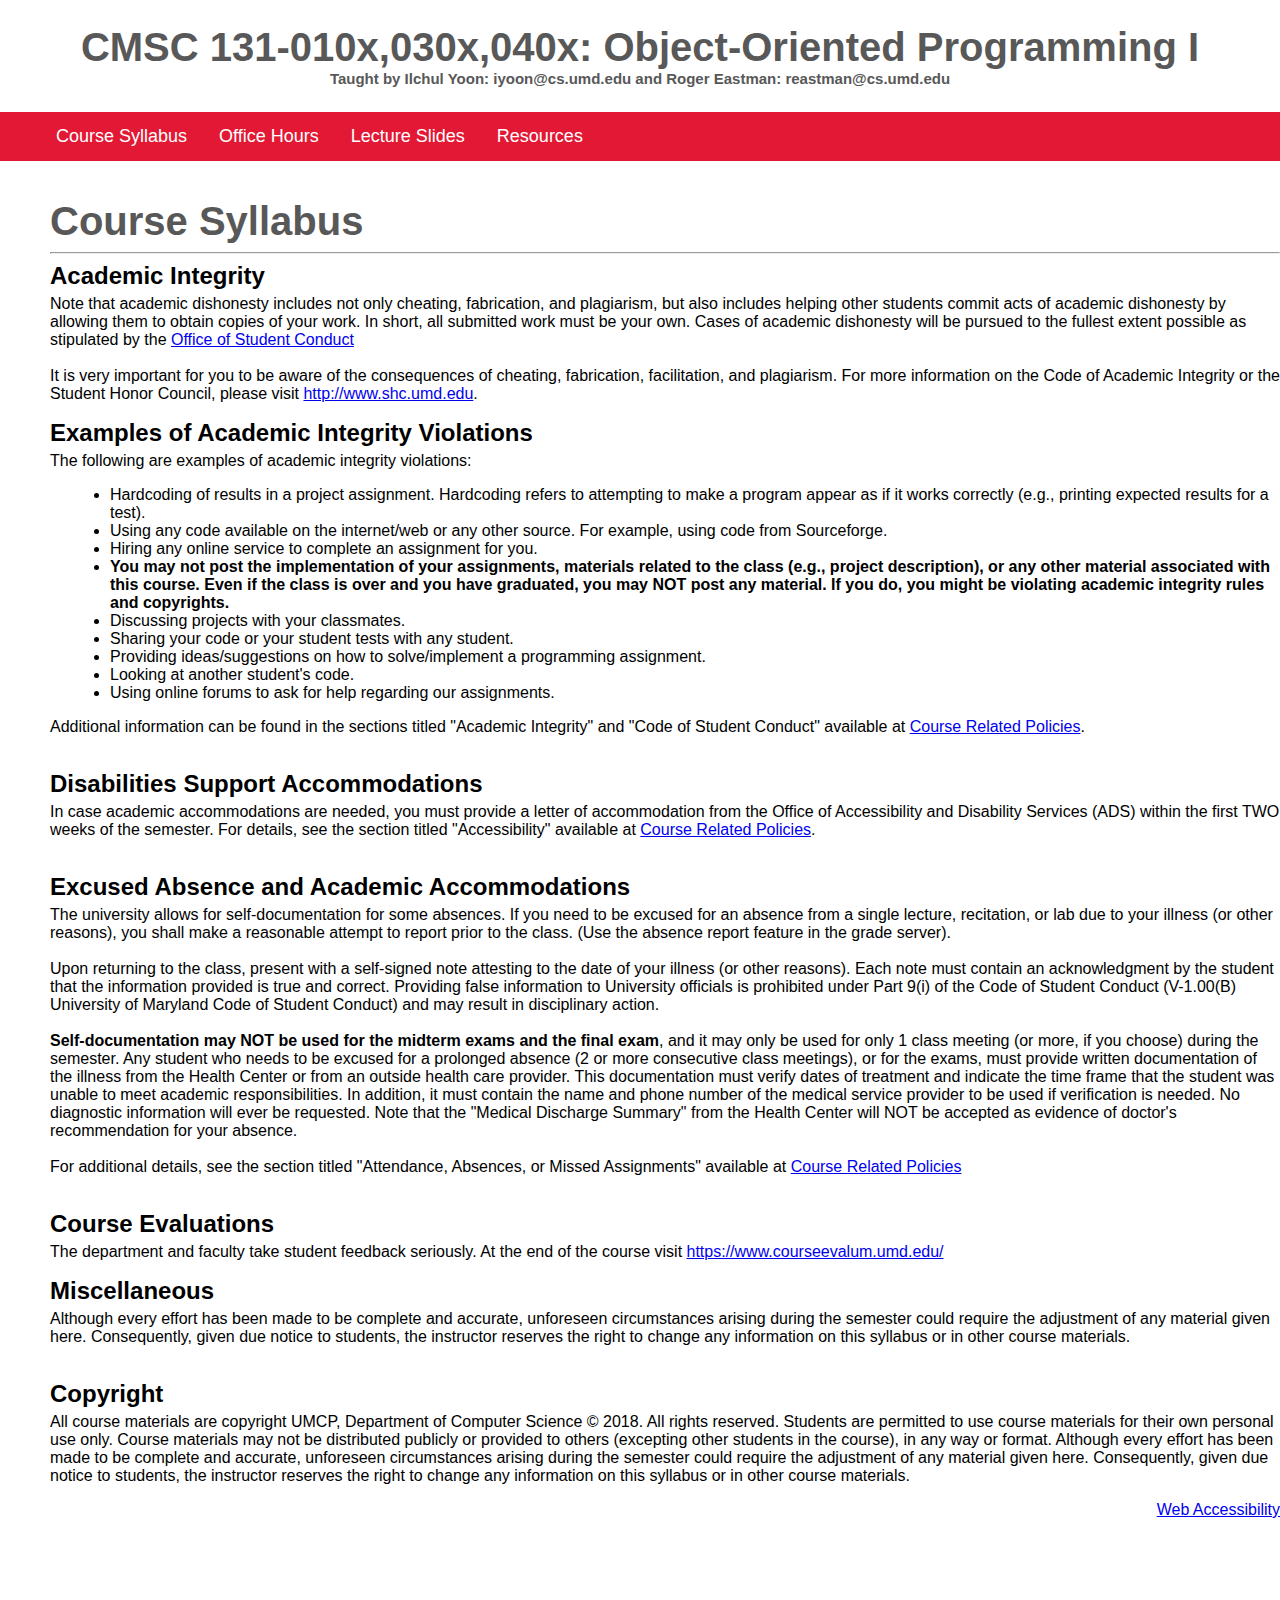
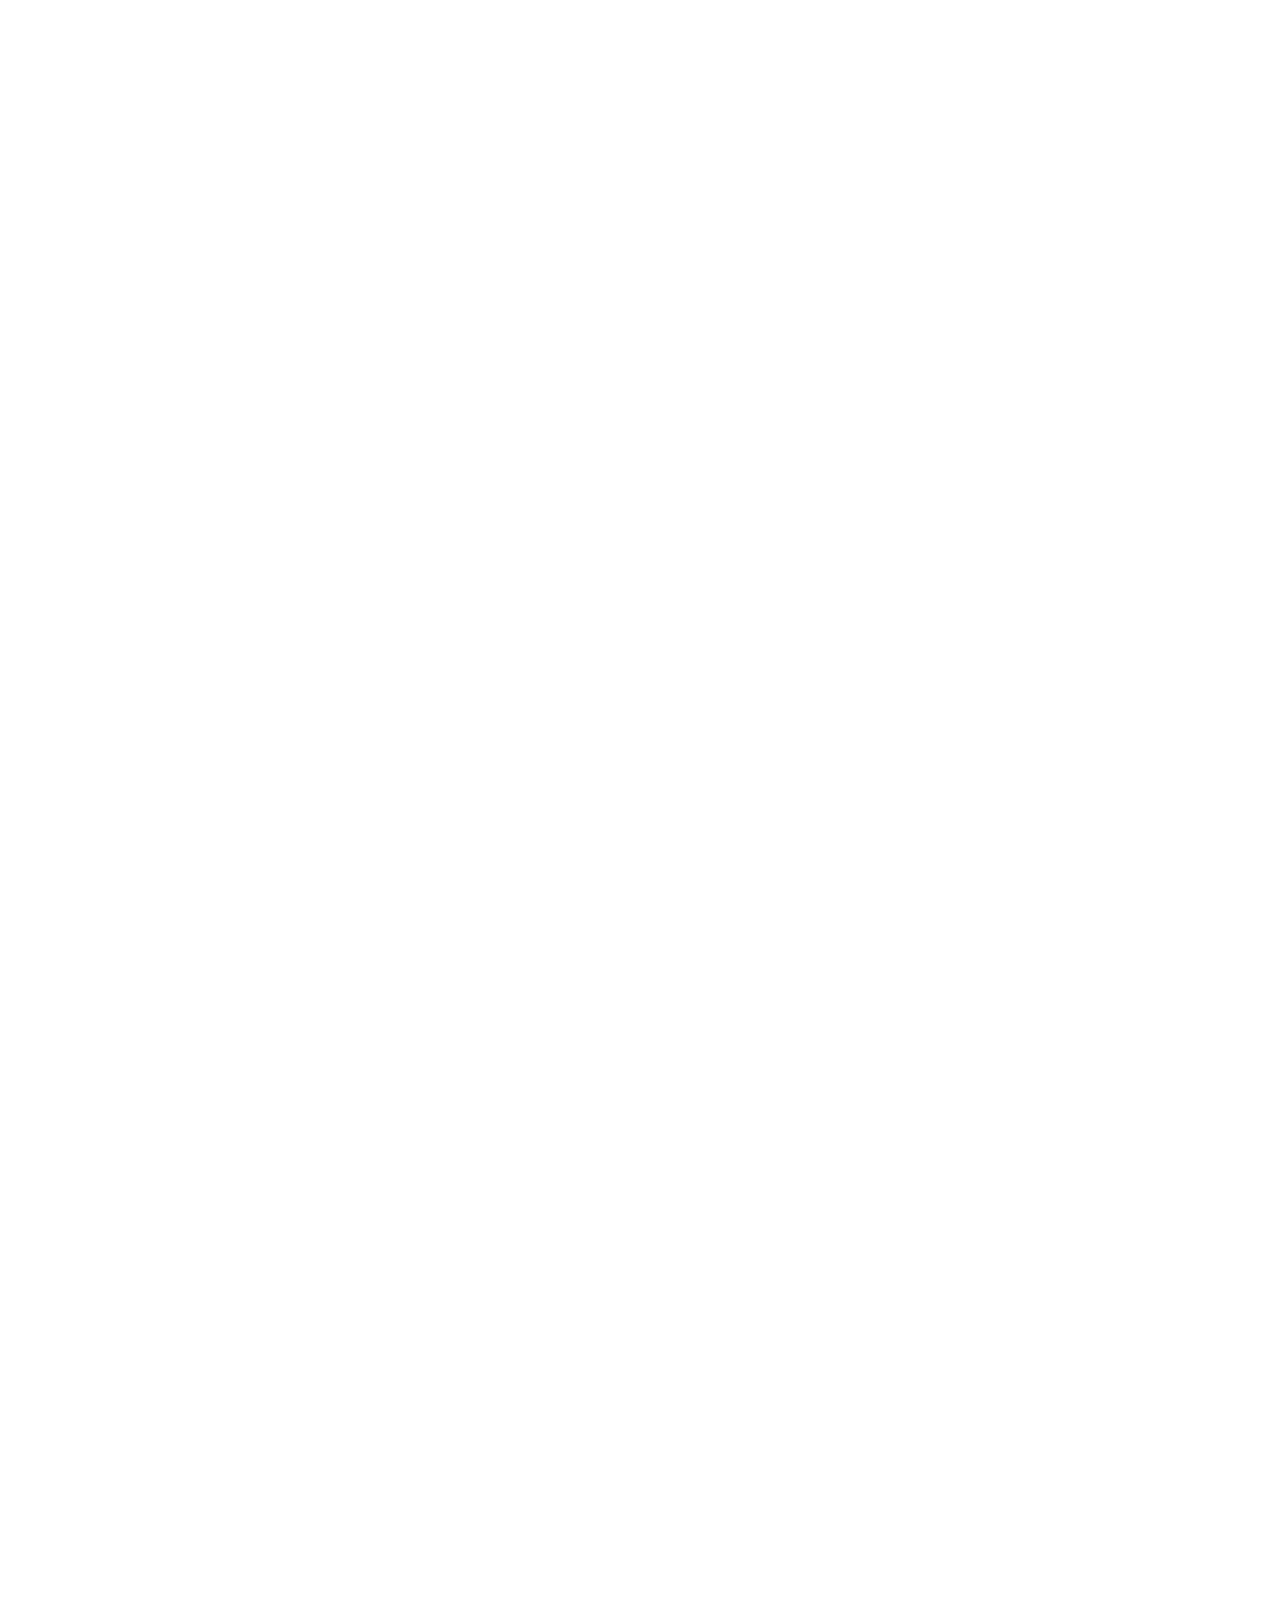
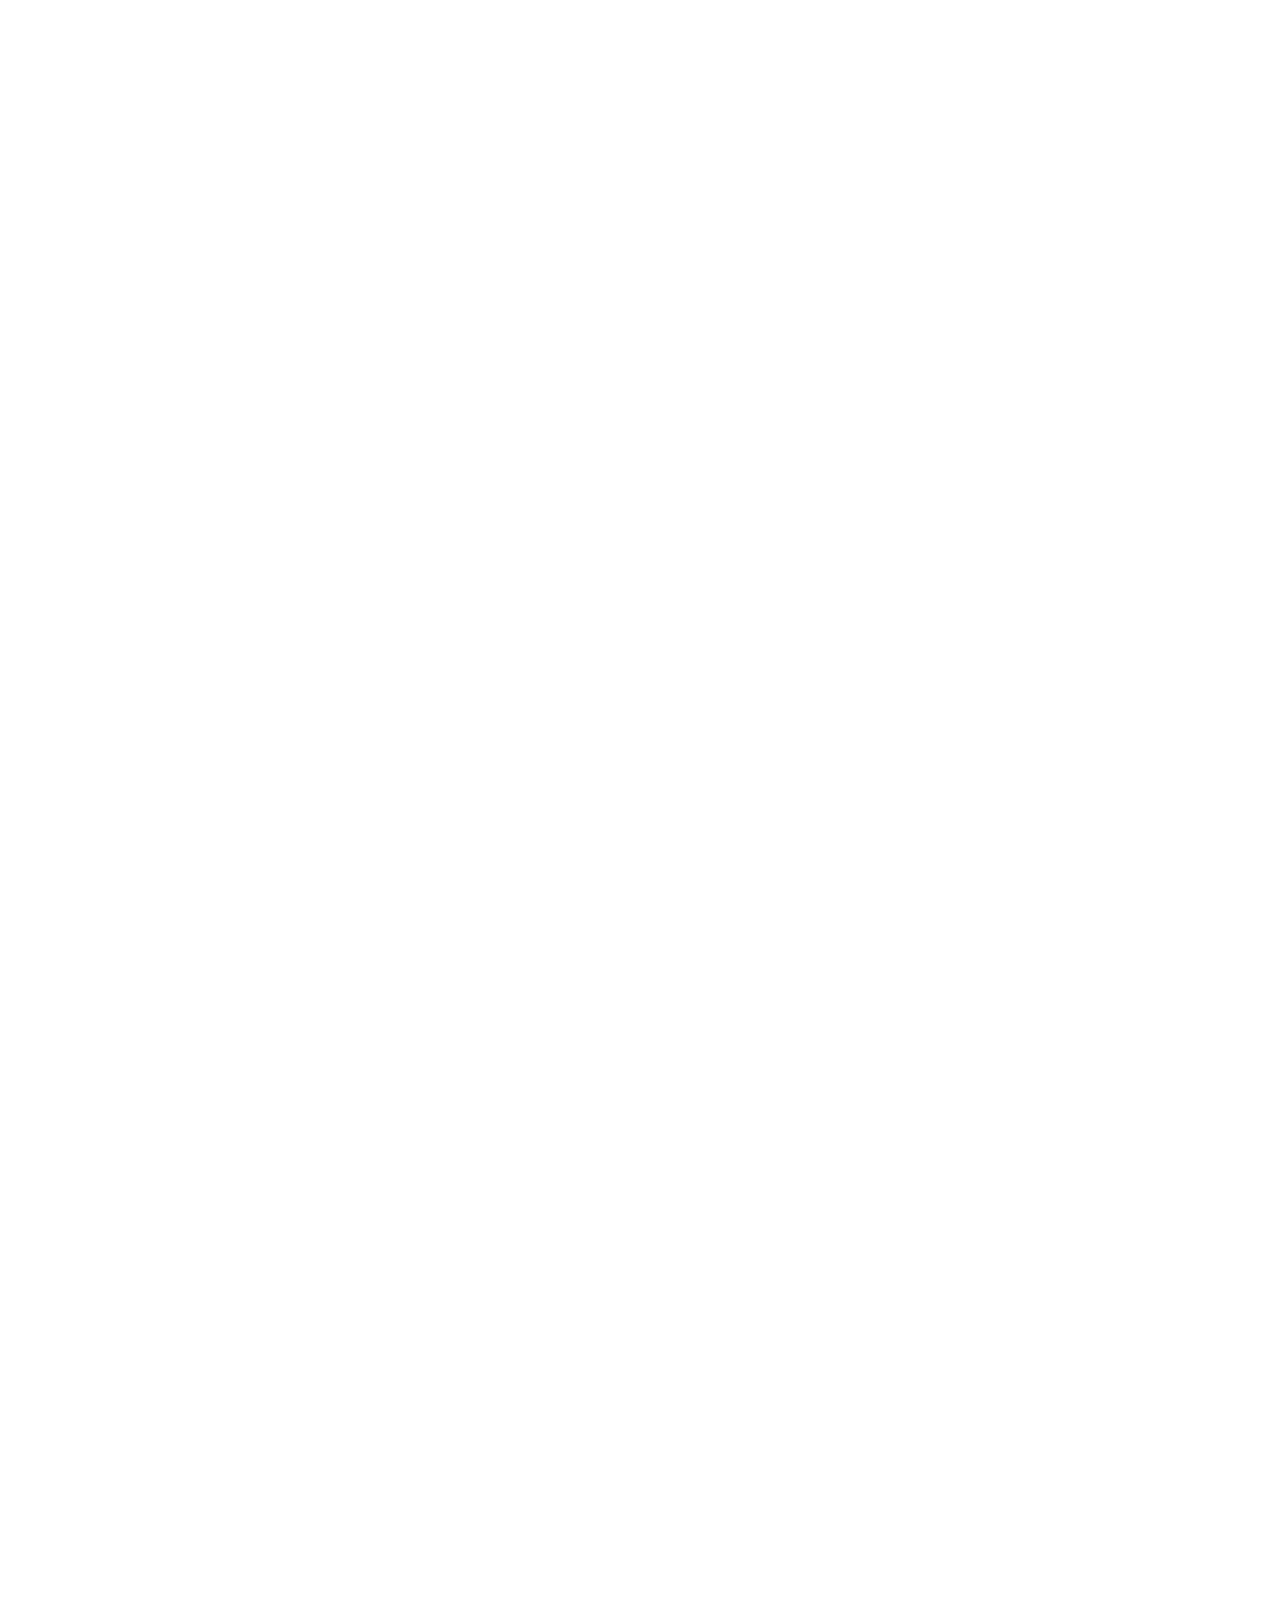
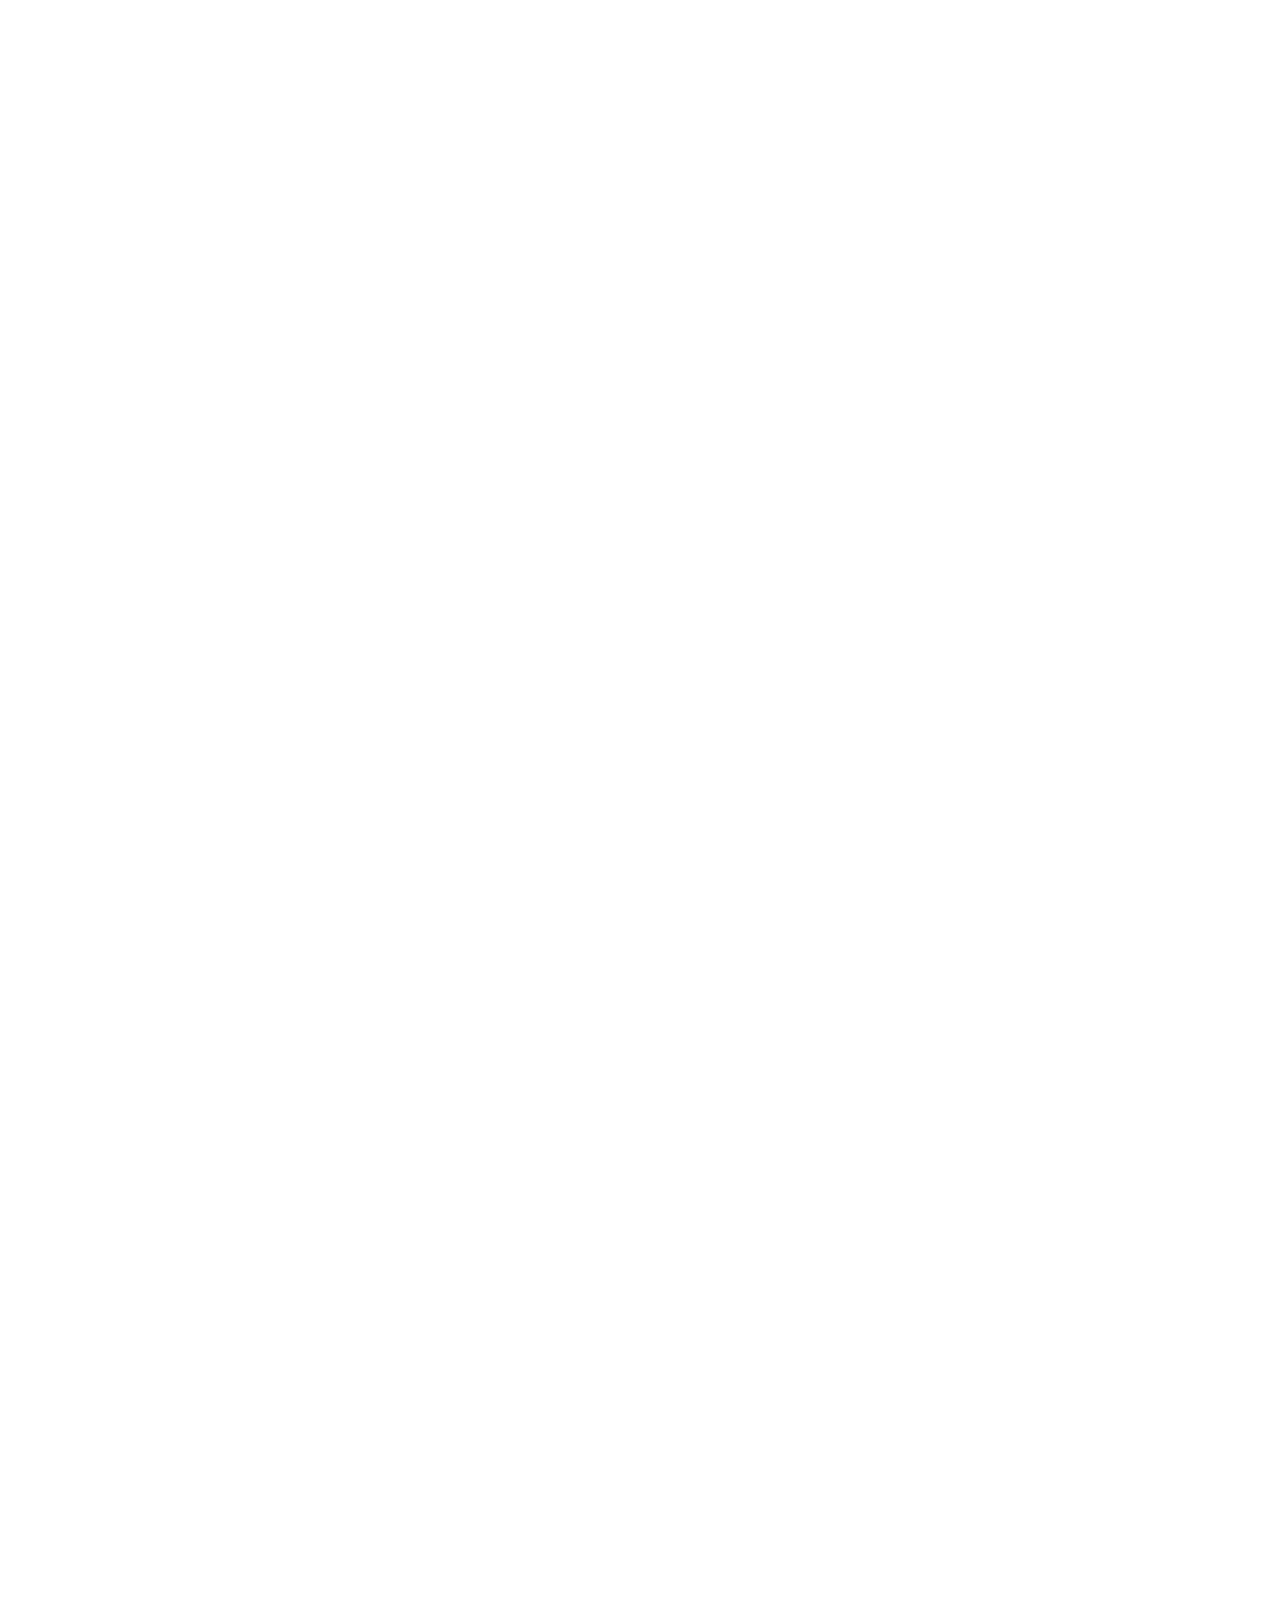
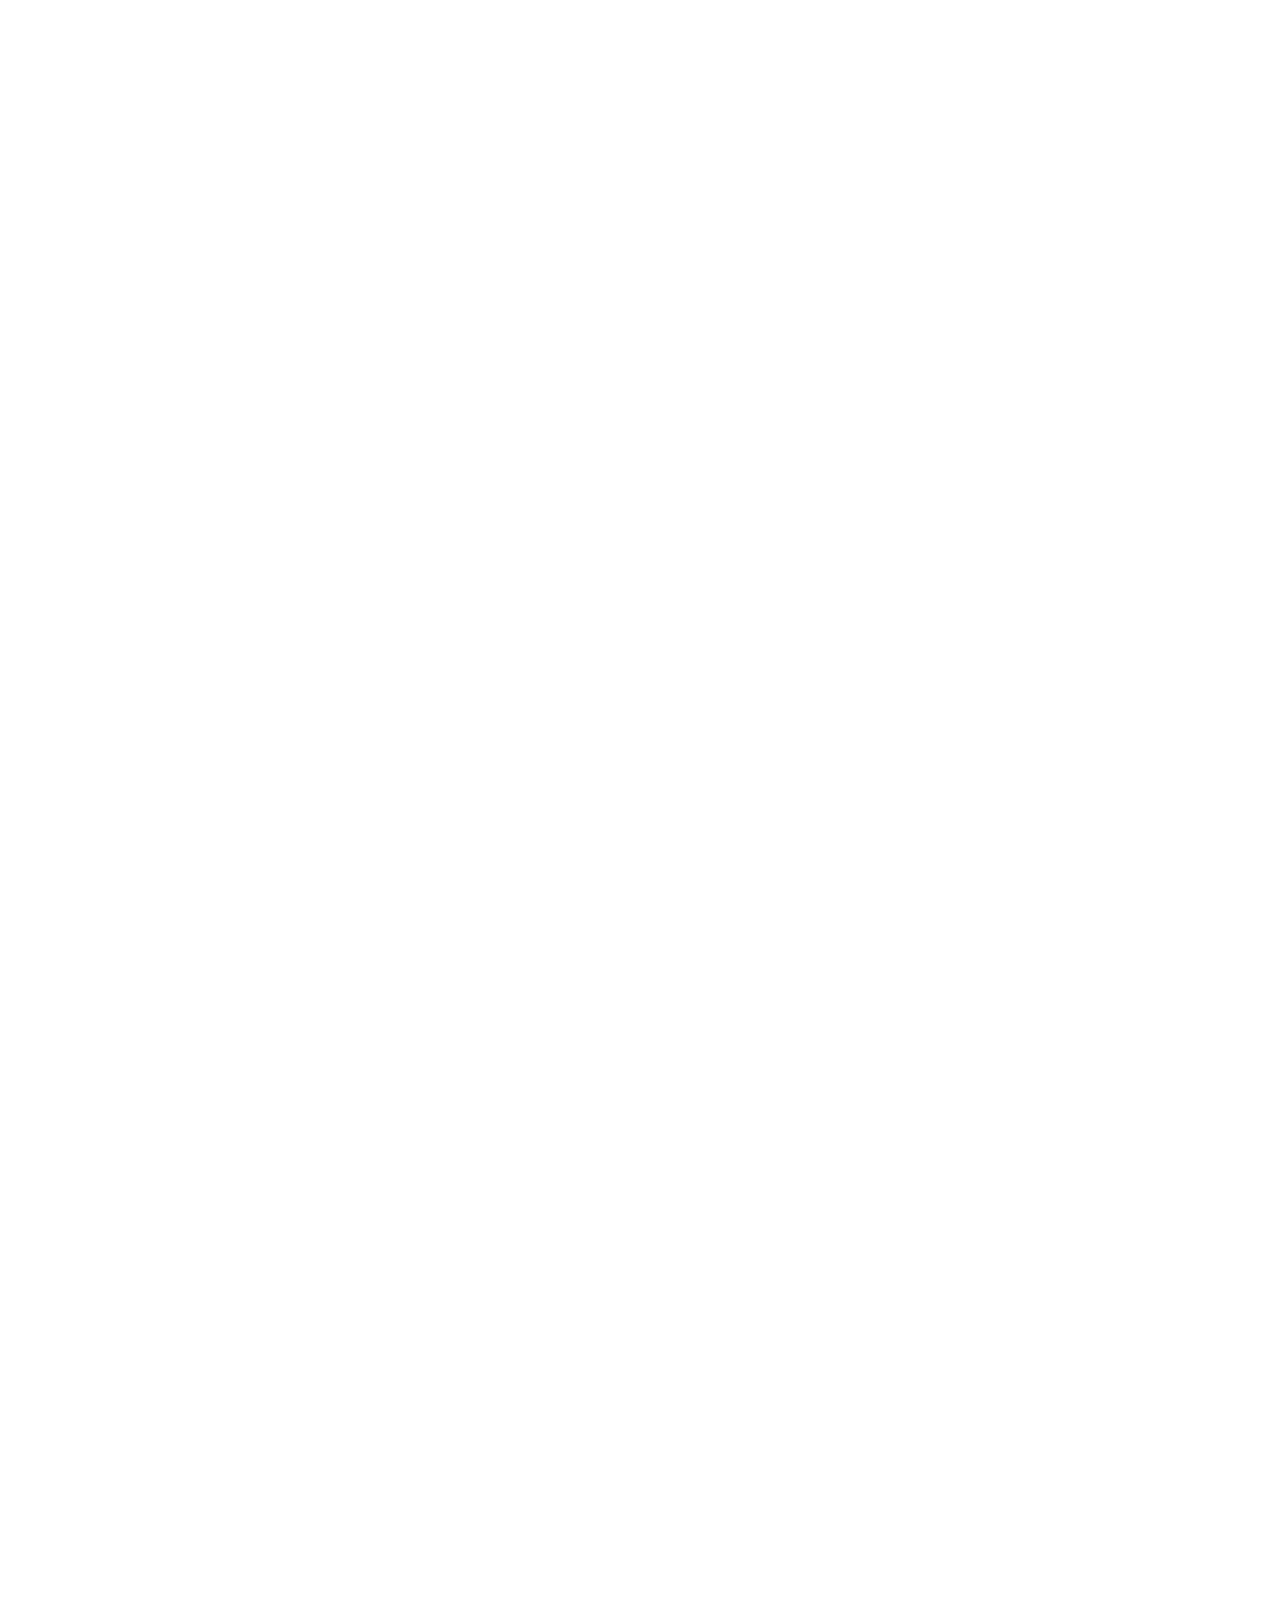
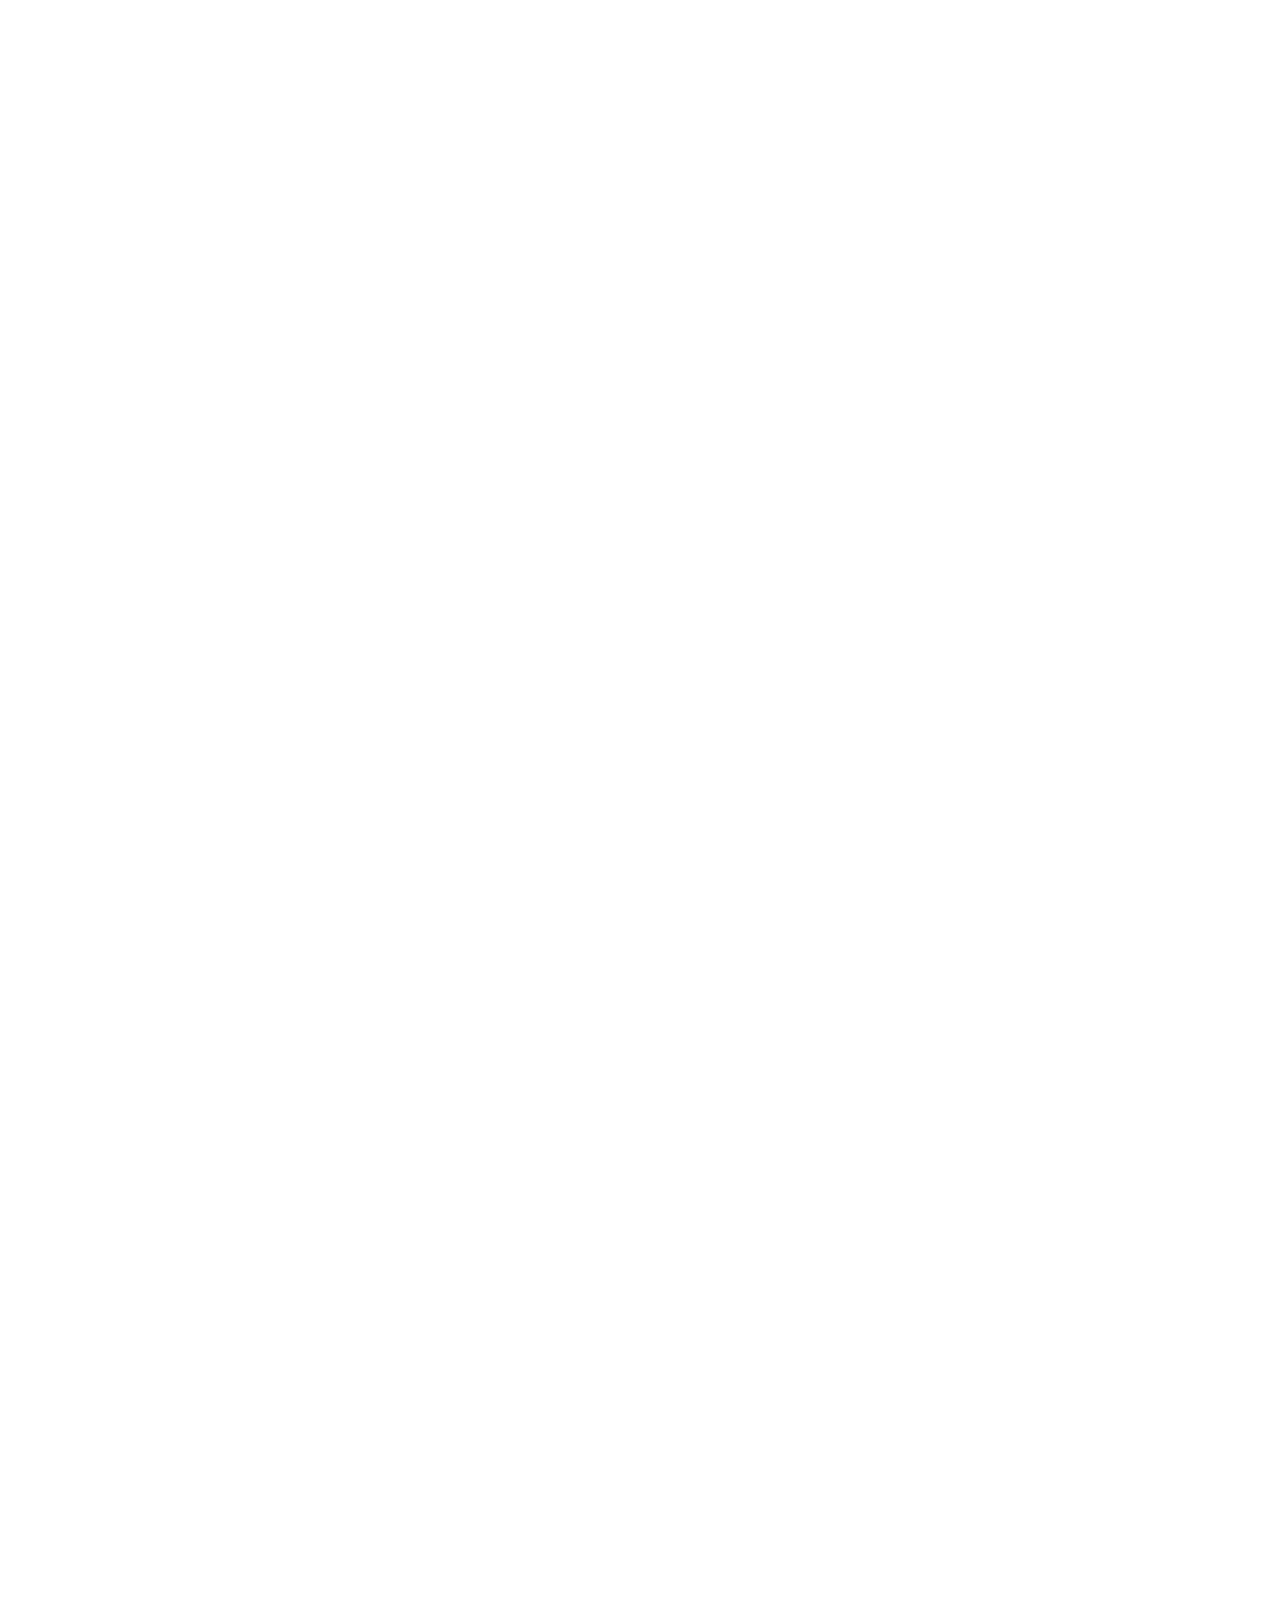
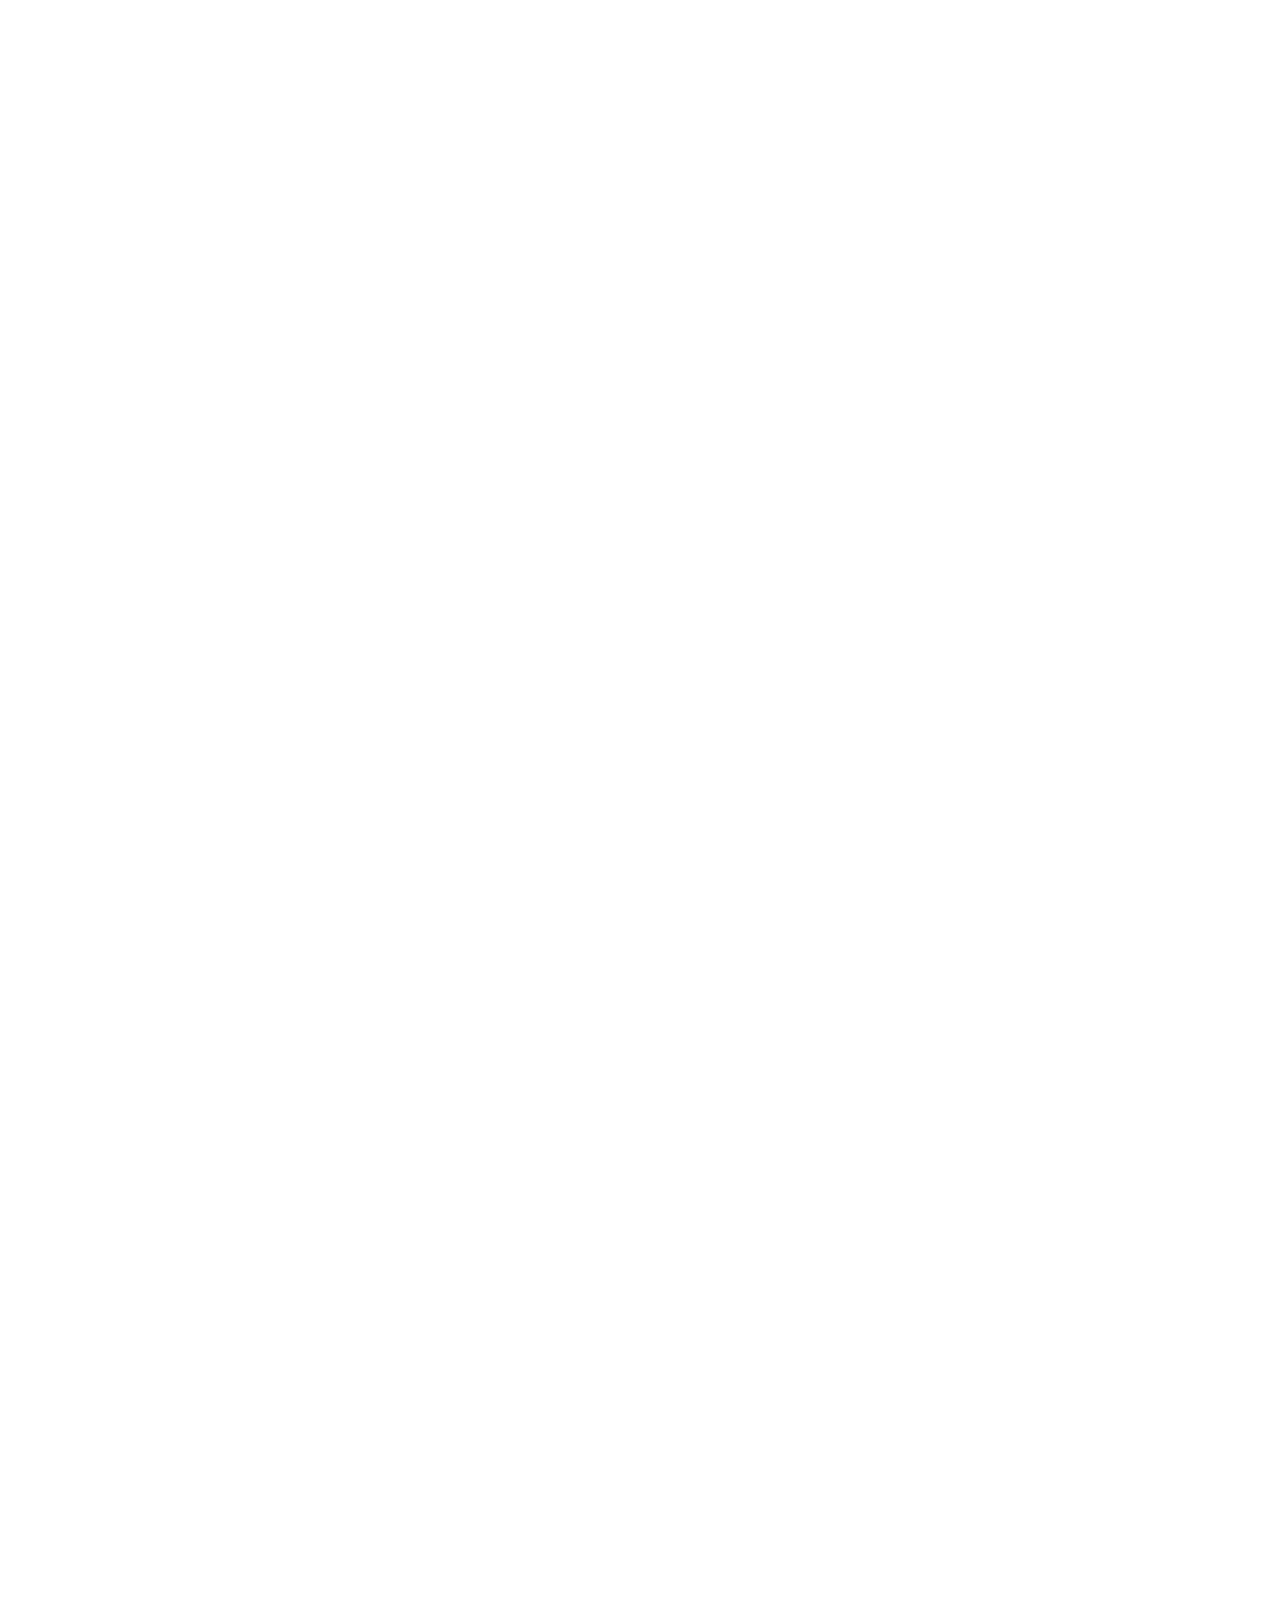
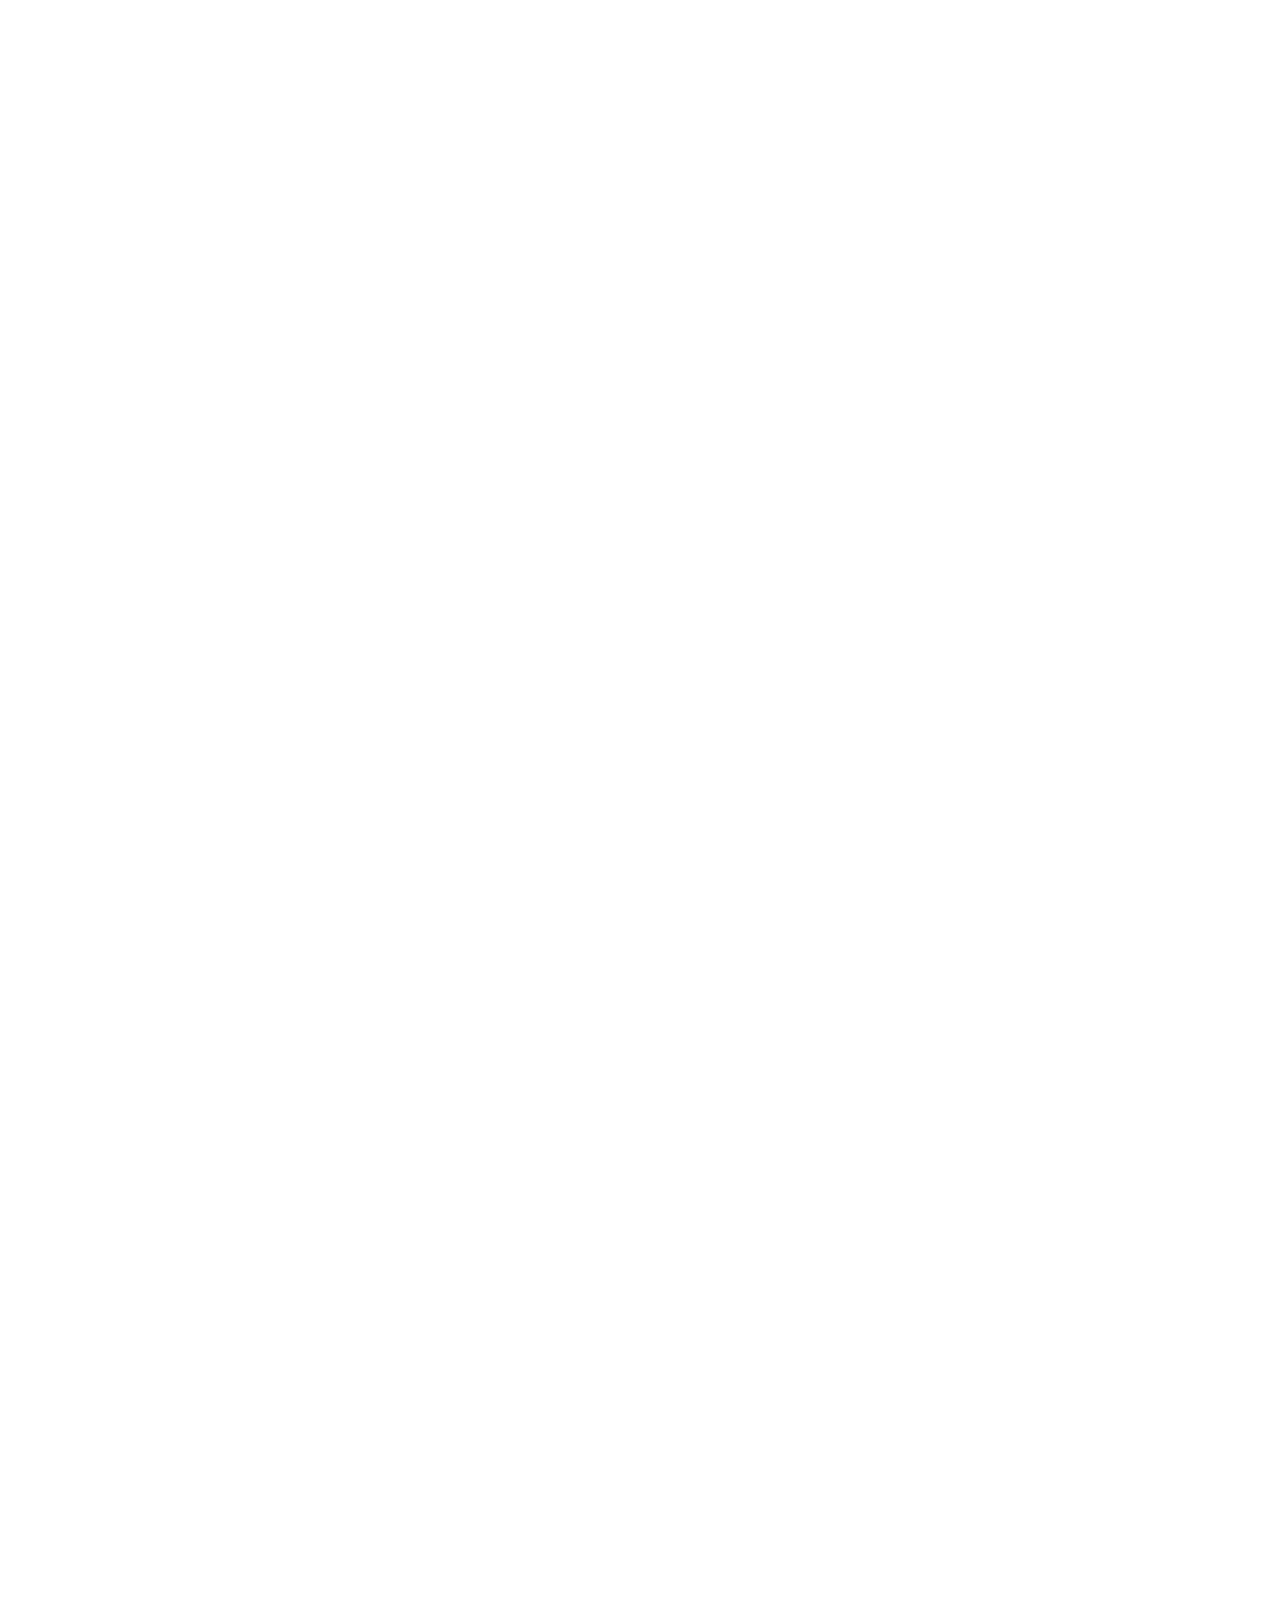
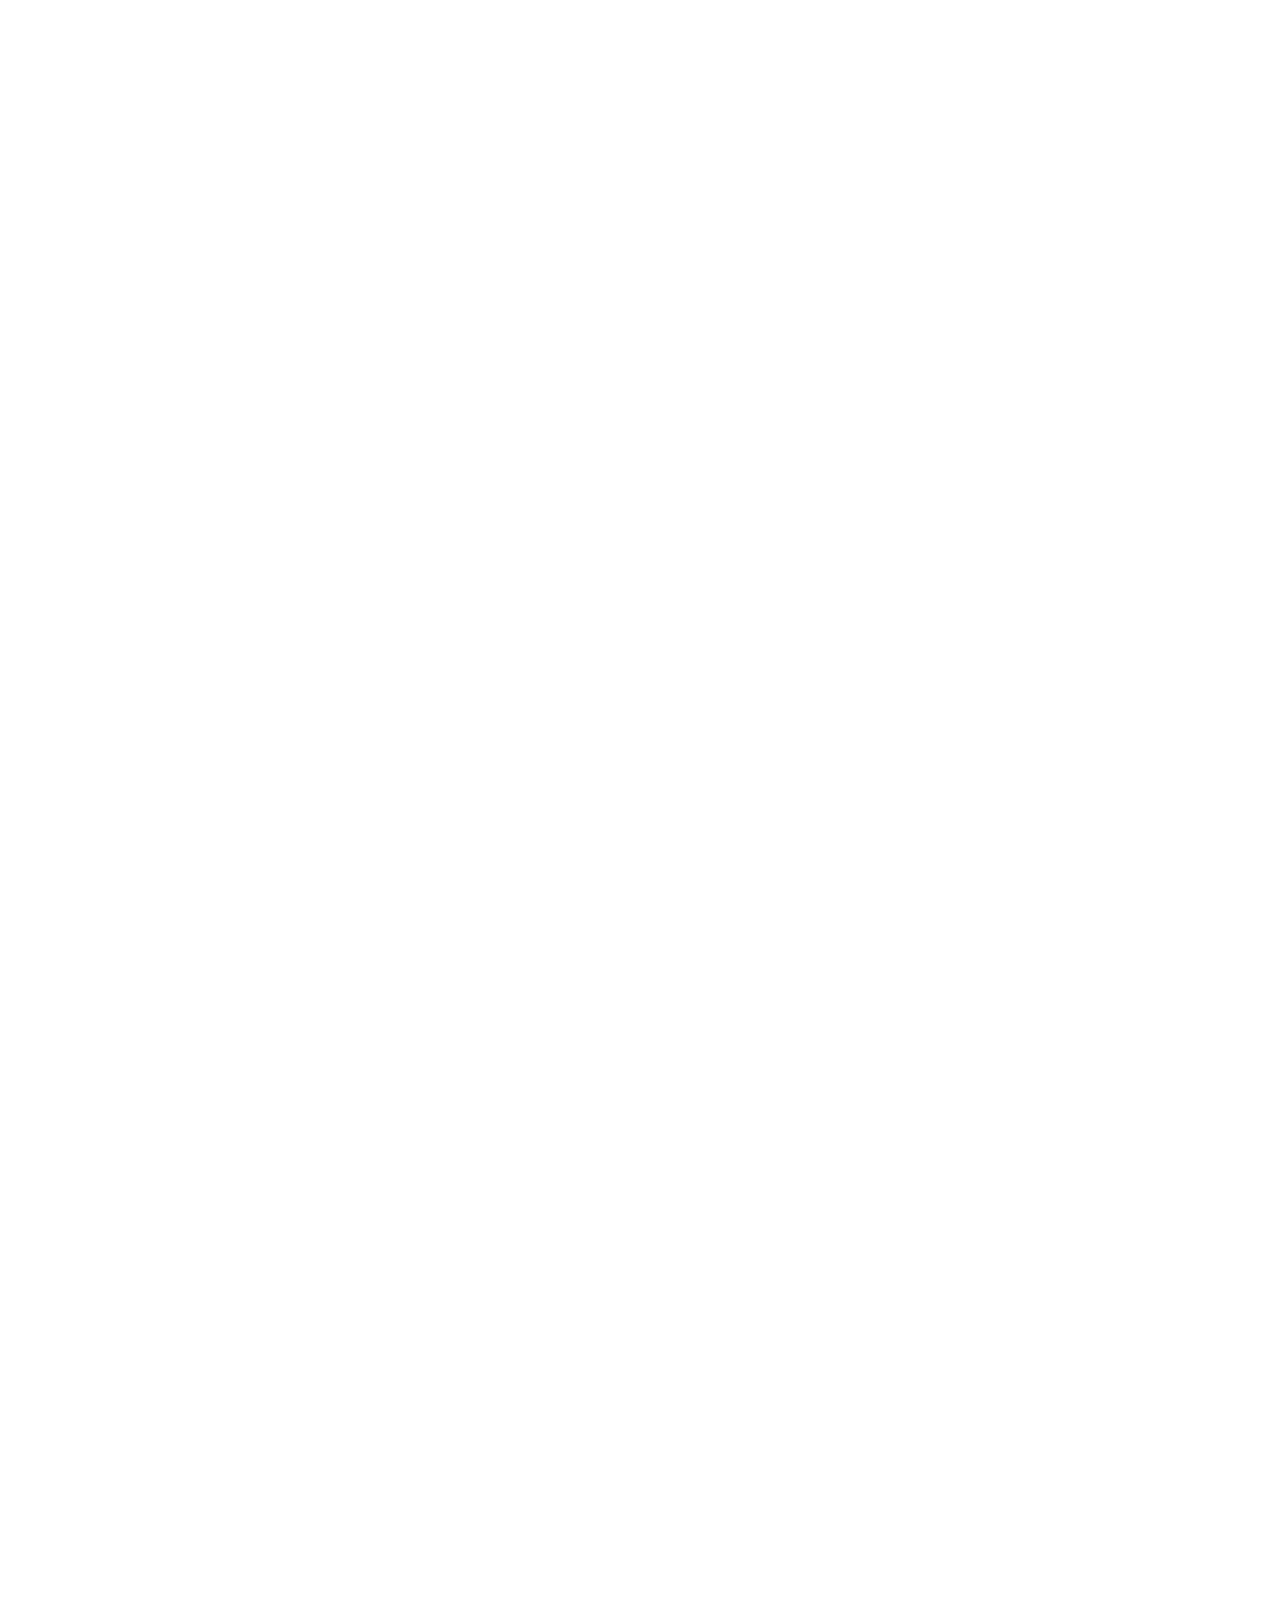
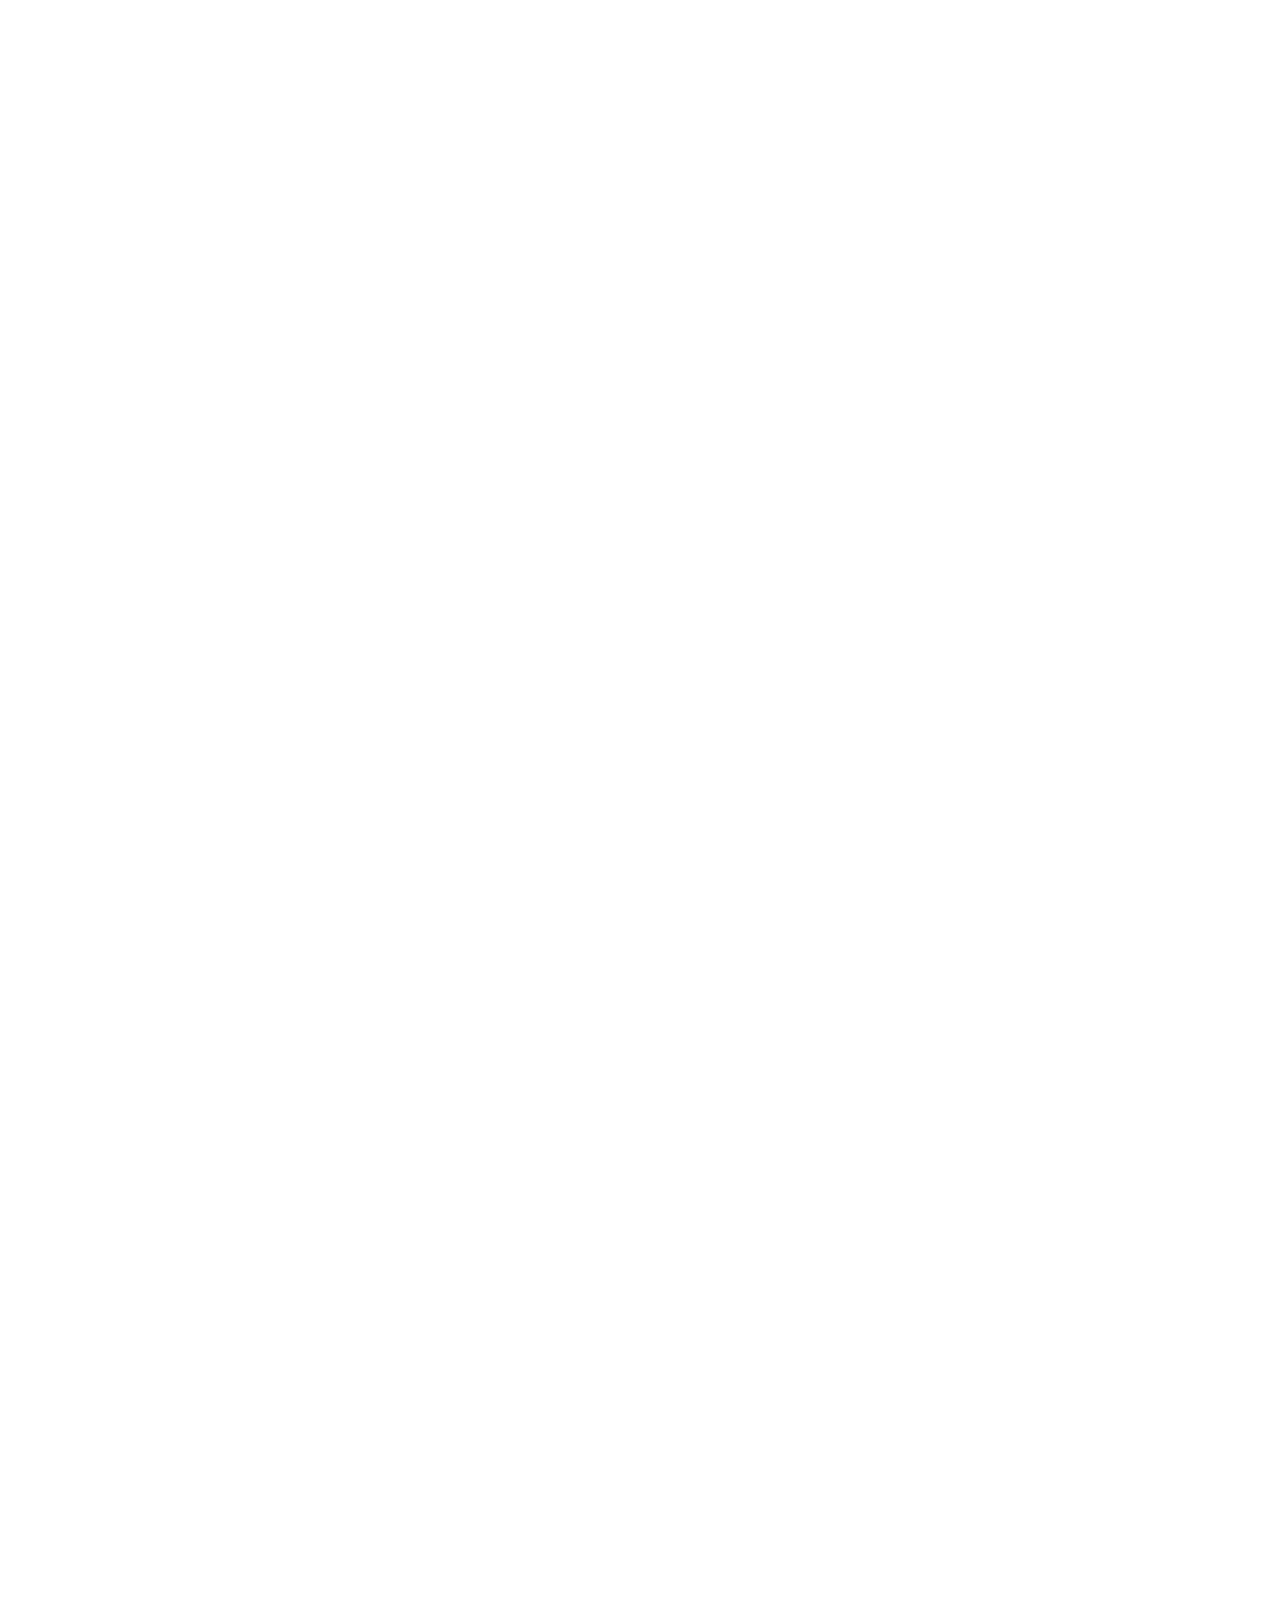
==== commit d370aa7c: "Major styles changes" ====
--- a/index.html
+++ b/index.html
@@ -2,7 +2,7 @@
 <html>
 <head>
 <meta charset="utf-8">
-<!-- Designed, with love, by Andrew Chalfant 2017 -->
+<!-- Designed, with love, by Andrew Chalfant 2018 -->
 <title>CMSC 131 - Object Oriented Programming I</title>
 <style></style>
 <link rel="shortcut icon" href="https://www.cs.umd.edu/sites/all/themes/cs/favicon.ico" type="image/vnd.microsoft.icon">
@@ -13,25 +13,25 @@
   <h1>CMSC 131-010x,030x,040x: Object-Oriented Programming I </h1>
   <h3>Taught by Ilchul Yoon: iyoon@cs.umd.edu and Roger Eastman: reastman@cs.umd.edu</h3>
 </div>
-	
+
 <div class="sidebar">
-  <h2>Information</h2>
   <ul style="padding-left: 40px">
     <li><a href="index.html">Course Syllabus</a></li>
     <li><a href="officehours.html">Office Hours</a></li>
-    <li><a href="resources.html">Resources</a></li>
-    <li><a href="slides.html">Slides</a></li>
+	<li><a href="slides.html">Lecture Slides</a></li>
+      <li class="dropdown">
+    <a href="javascript:void(0)" class="dropbtn">Resources</a>
+    <div class="dropdown-content">
+    <a href="https://www.elms.umd.edu/" target="new">ELMS</a>
+    <a href="https://grades.cs.umd.edu/" target="new">Grade Server</a>
+    <a href="https://gradescope.com" target="new">Gradescope</a>
+    <a href="https://submit.cs.umd.edu/" target="new">Submit Server</a>
+    <a href="https://piazza.com/class/jc97lqaji0w2wj" target="new">Piazza</a>
+		  </div>
+  </li>
   </ul>
+	</div>
   <br>
-  <h2>Tools</h2>
-  <ul style="padding-left: 40px">
-    <li><a href="https://www.elms.umd.edu/" target="new">ELMS</a></li>
-    <li><a href="https://grades.cs.umd.edu/" target="new">Grade Server</a></li>
-    <li><a href="https://gradescope.com" target="new">Gradescope</a></li>
-    <li><a href="https://submit.cs.umd.edu/" target="new">Submit Server</a></li>
-    <li><a href="https://piazza.com/class/jc97lqaji0w2wj" target="new">Piazza</a></li>
-  </ul>
-</div>
 	
 <div class="main">
   <h1 style="padding-top: 20px; font-size: 40px;">Course Syllabus</h1>
--- a/131.css
+++ b/131.css
@@ -4,7 +4,7 @@
 	font-family: arial;
 	margin: 0;
 	padding: 0;
-	background: #F2F2F2;
+	background: white;
 	height: 100%;
 }
 div.sidebar a:link {
@@ -14,53 +14,70 @@
 div.sidebar a:visited {
     color: #DAD8D8;
 }
-div.sidebar a:hover {
-	color: #DAD8D8;
-	text-decoration:underline;
-}
+
 
 div.sidebar a:active {
     color: white;
 }
 
-ul {
-	padding-left: 10px;
-	padding-top: 0px;
-	padding-bottom: 0px;
+div.sidebar ul {
+    list-style-type: none;
+    margin: 0;
+    padding: 0;
+    overflow: hidden;
+	background: #E21834;
 }
 
+div.sidebar li {
+	background: #E21834;
+	color: white;
+    float: left;
+	font-size: 18px;
+}
 
-li {
-	padding-top: 5px;
-	padding-bottom: 5px;
+div.sidebar li a {
+	padding-top: 8px;
+	padding-bottom: 8px;
+    display: block;
+    color: white;
+    text-align: center;
+    padding: 14px 16px;
+    text-decoration: none;
+}
+
+div.sidebar li a:hover {
+	transition: .2s ease;
+    background-color: #C4152D;
 }
 
 h1 {
 	margin: 0;
-	color: 131313;
-}
-
-div.sidebar h2 {
-	font-size: 20px;
-	padding-bottom: 0px;
-	padding-top: 0px;
-	padding-left: 15px;
+	color: #585858;
+	font-size: 40px;
 }
 
 div.main h2 {
 	margin: 0;
+	color: 131313;
 }
+
 h3 {
 	font-size: 15px;
 	padding-top: 0px;
 	padding-bottom: 0px;
 	margin: 0;
+	color: 131313;
 }
 
 p { 
+	color: 131313;
 	margin-top: 5px;
 }
 
+div.main h2 {
+	color: 131313;
+
+}
 
 div.header {
 	width: 100%;
@@ -75,24 +92,19 @@
 
 }
 
-div.sidebar {
+/* div.sidebar {
 	position: absolute;
 	width: 175px;
 	color: #F2F2F2;
-	background: #585858;
-	padding-bottom: 20000px; /*force max width */
+	background: #E21834;
+	padding-bottom: 20000px; 
  	margin-bottom: -20000px;
 	overflow: hidden;
-}
+} */
 
 
 div.main {
-	width: 82%;
-	position: absolute;
-	margin-left: 175px;
-	background: #F2F2F2;
-	padding-left: 40px;
-	float: left;
+	padding-left: 50px;
 	overflow: hidden;
 	padding-bottom: 20000px;
  	margin-bottom: -20000px;
@@ -102,7 +114,8 @@
 table {
 	background: white;
     border-collapse: collapse;
-	border-color: black;
+	border: #B7B7B7;
+	width: calc(100% - 50px);
 }
 
 th {
@@ -112,6 +125,41 @@
 th, td {
     padding: 8px;
     text-align: left;
-;
 }
 
+li a, .dropbtn {
+    display: inline-block;
+    color: white;
+    text-align: center;
+    padding: 14px 16px;
+    text-decoration: none;
+}
+
+li.dropdown {
+    display: inline-block;
+}
+
+.dropdown-content {
+    display: none;
+    position: absolute;
+    background-color: white;
+    box-shadow: 0px 8px 16px 0px rgba(0,0,0,0.3);
+    z-index: 1;
+	min-width: 180px;
+}
+
+div.sidebar div.dropdown-content a {
+    color: black;
+    padding: 20px 16px;
+    text-decoration: none;
+    display: block;
+    text-align: left;
+}
+
+div.sidebar div.dropdown-content a:hover {
+	background-color: #f9f9f9;
+}
+
+.dropdown:hover .dropdown-content {
+    display: block;
+}
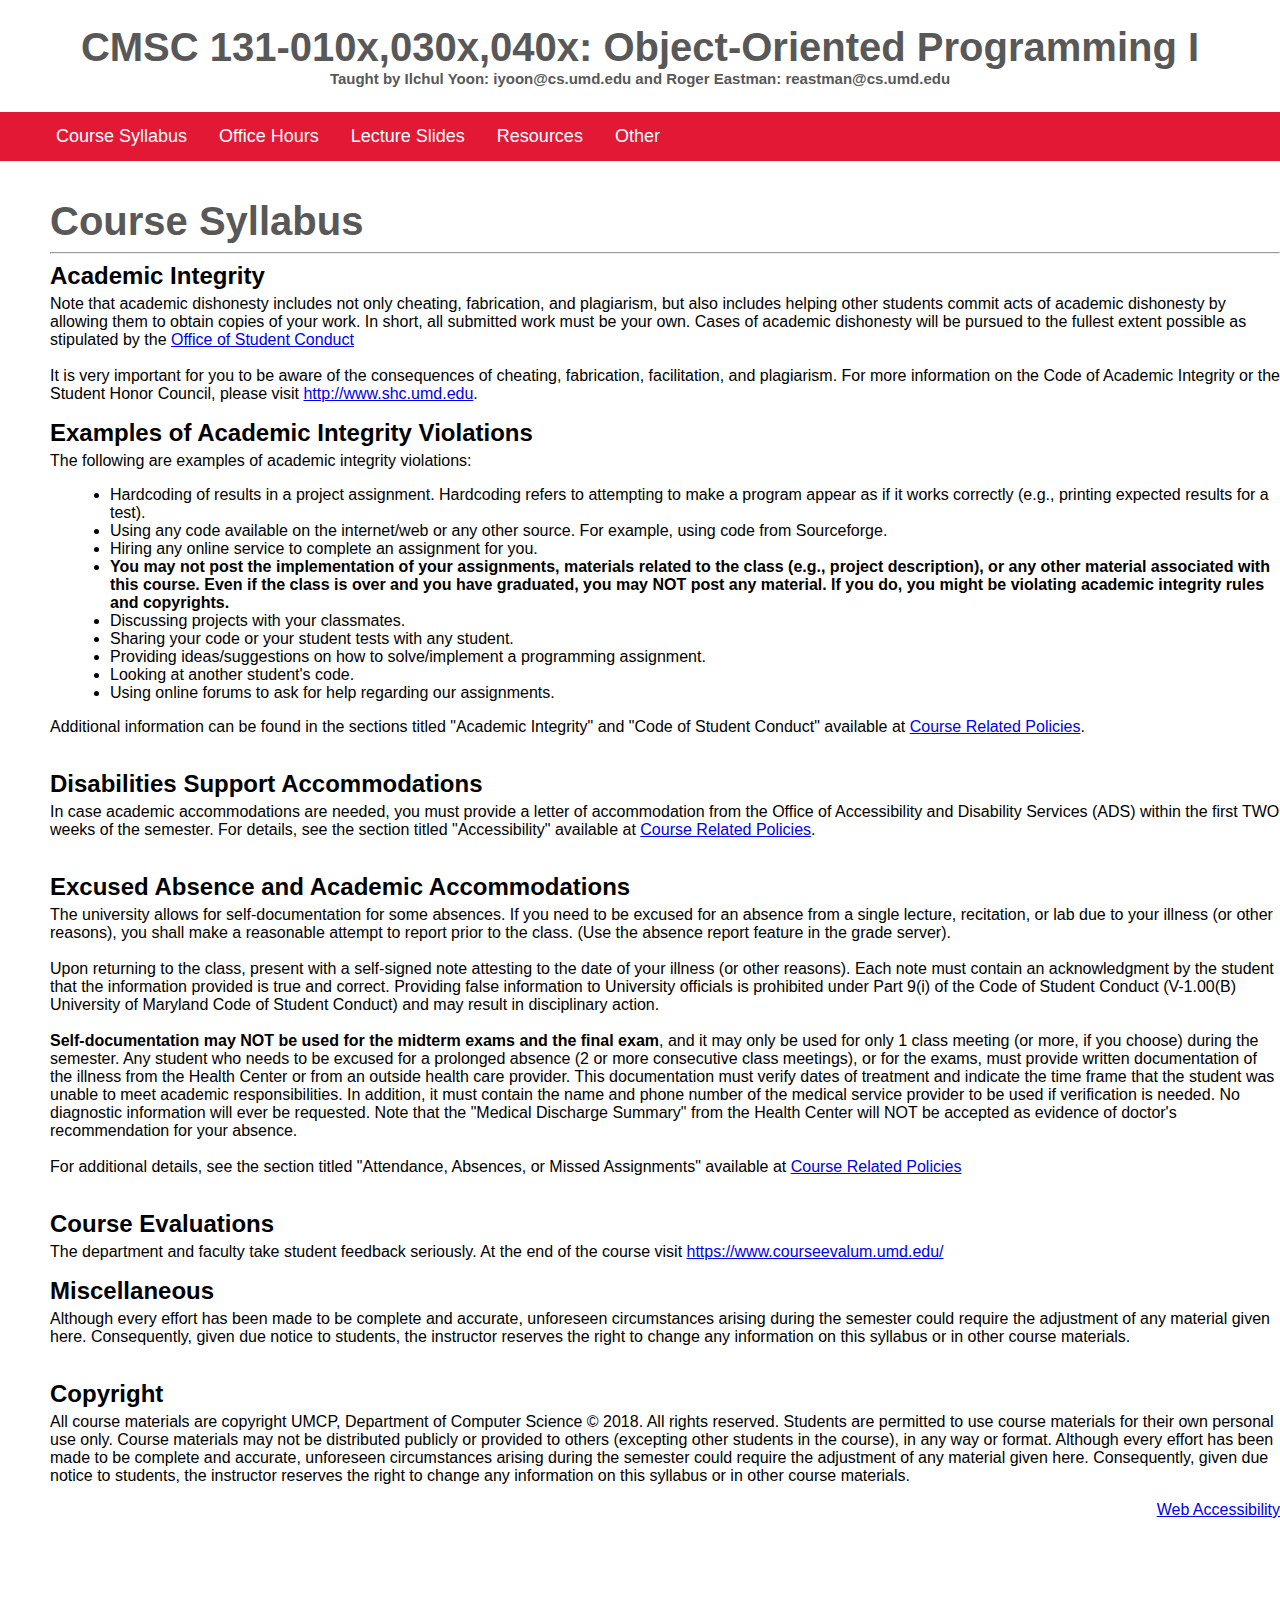
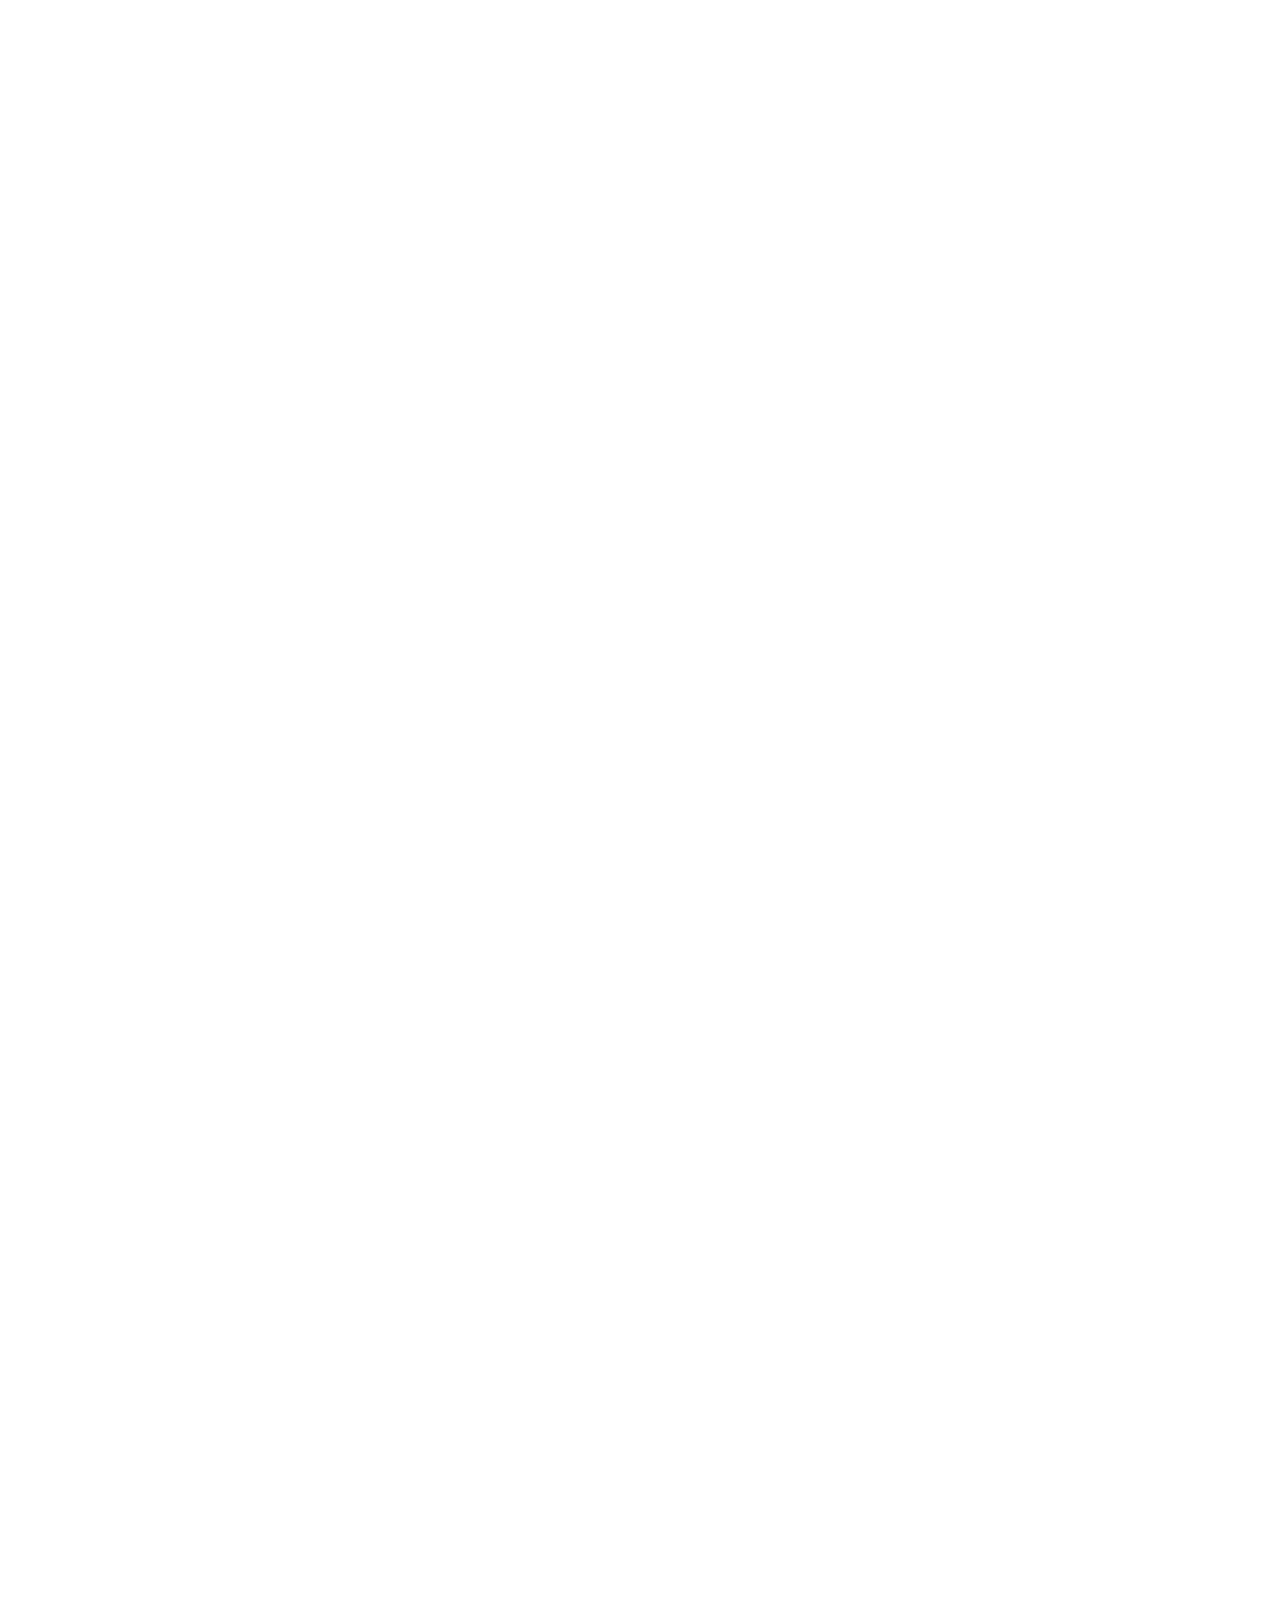
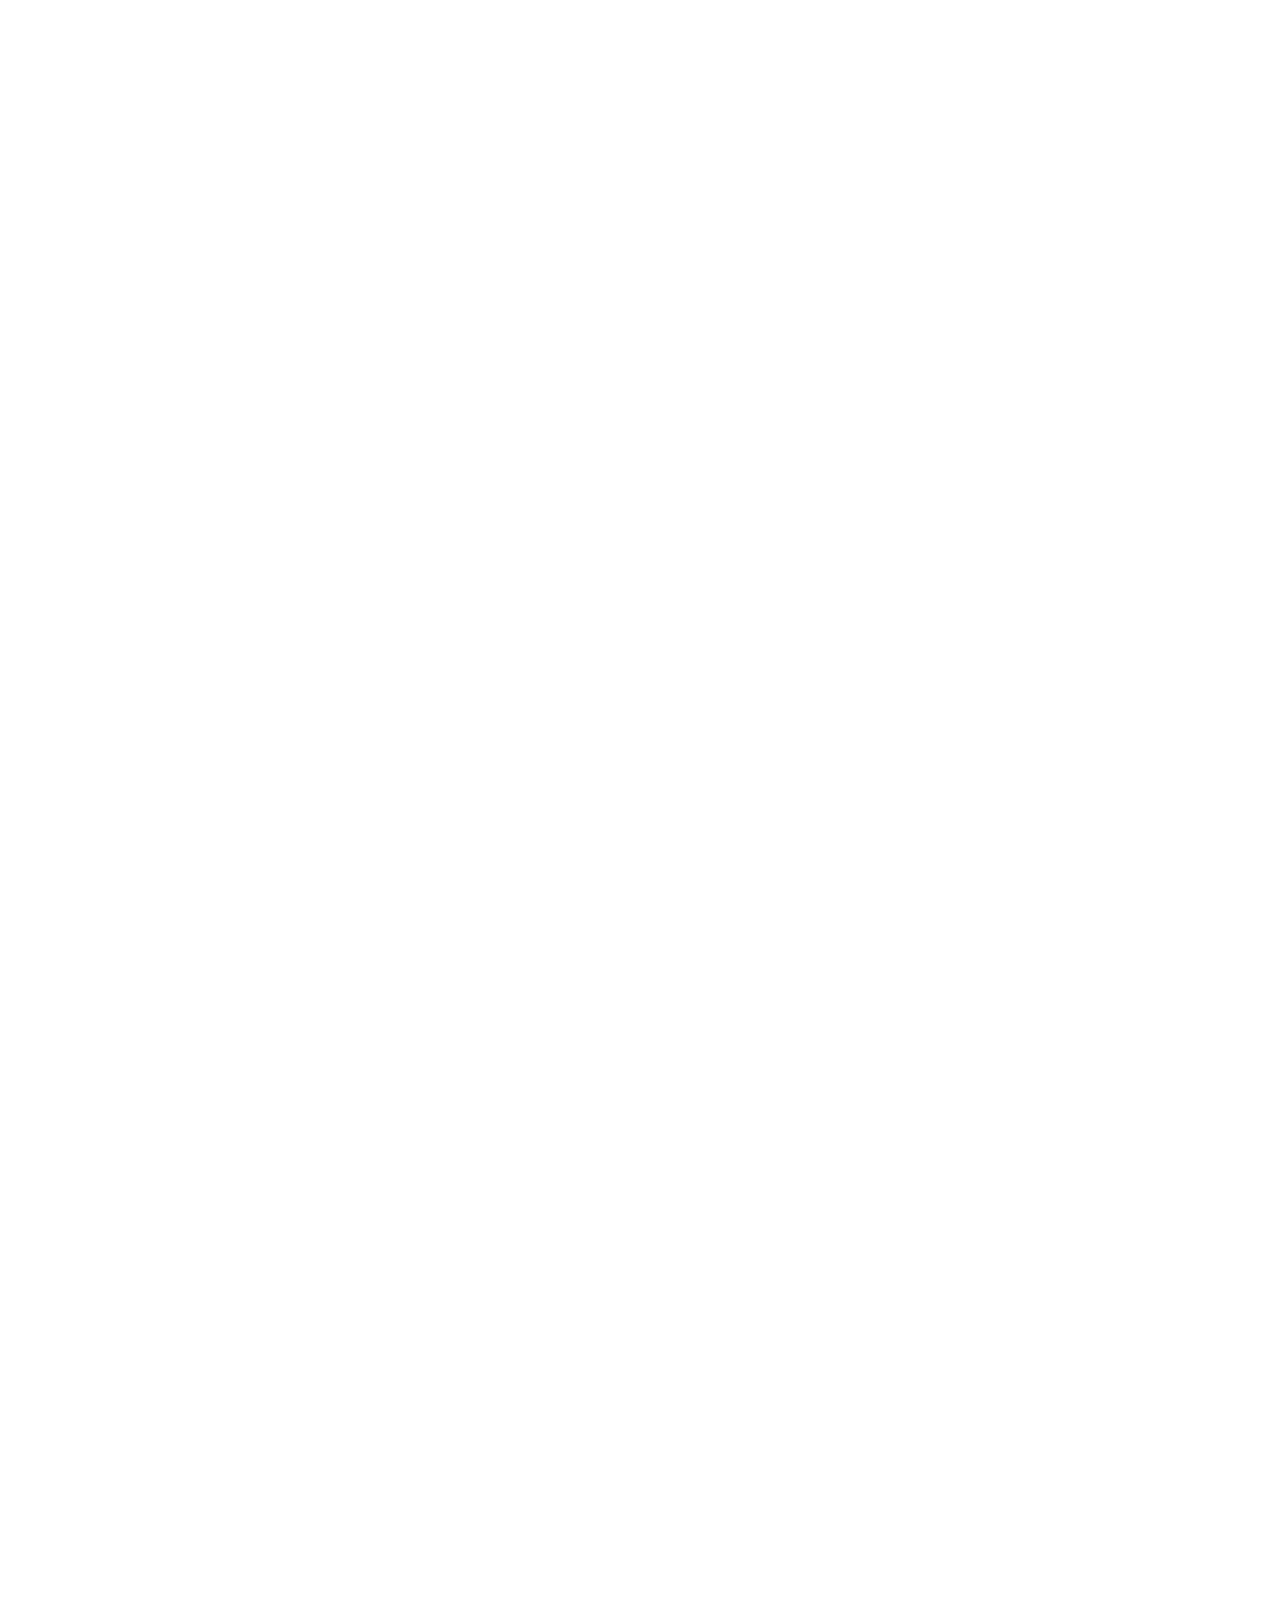
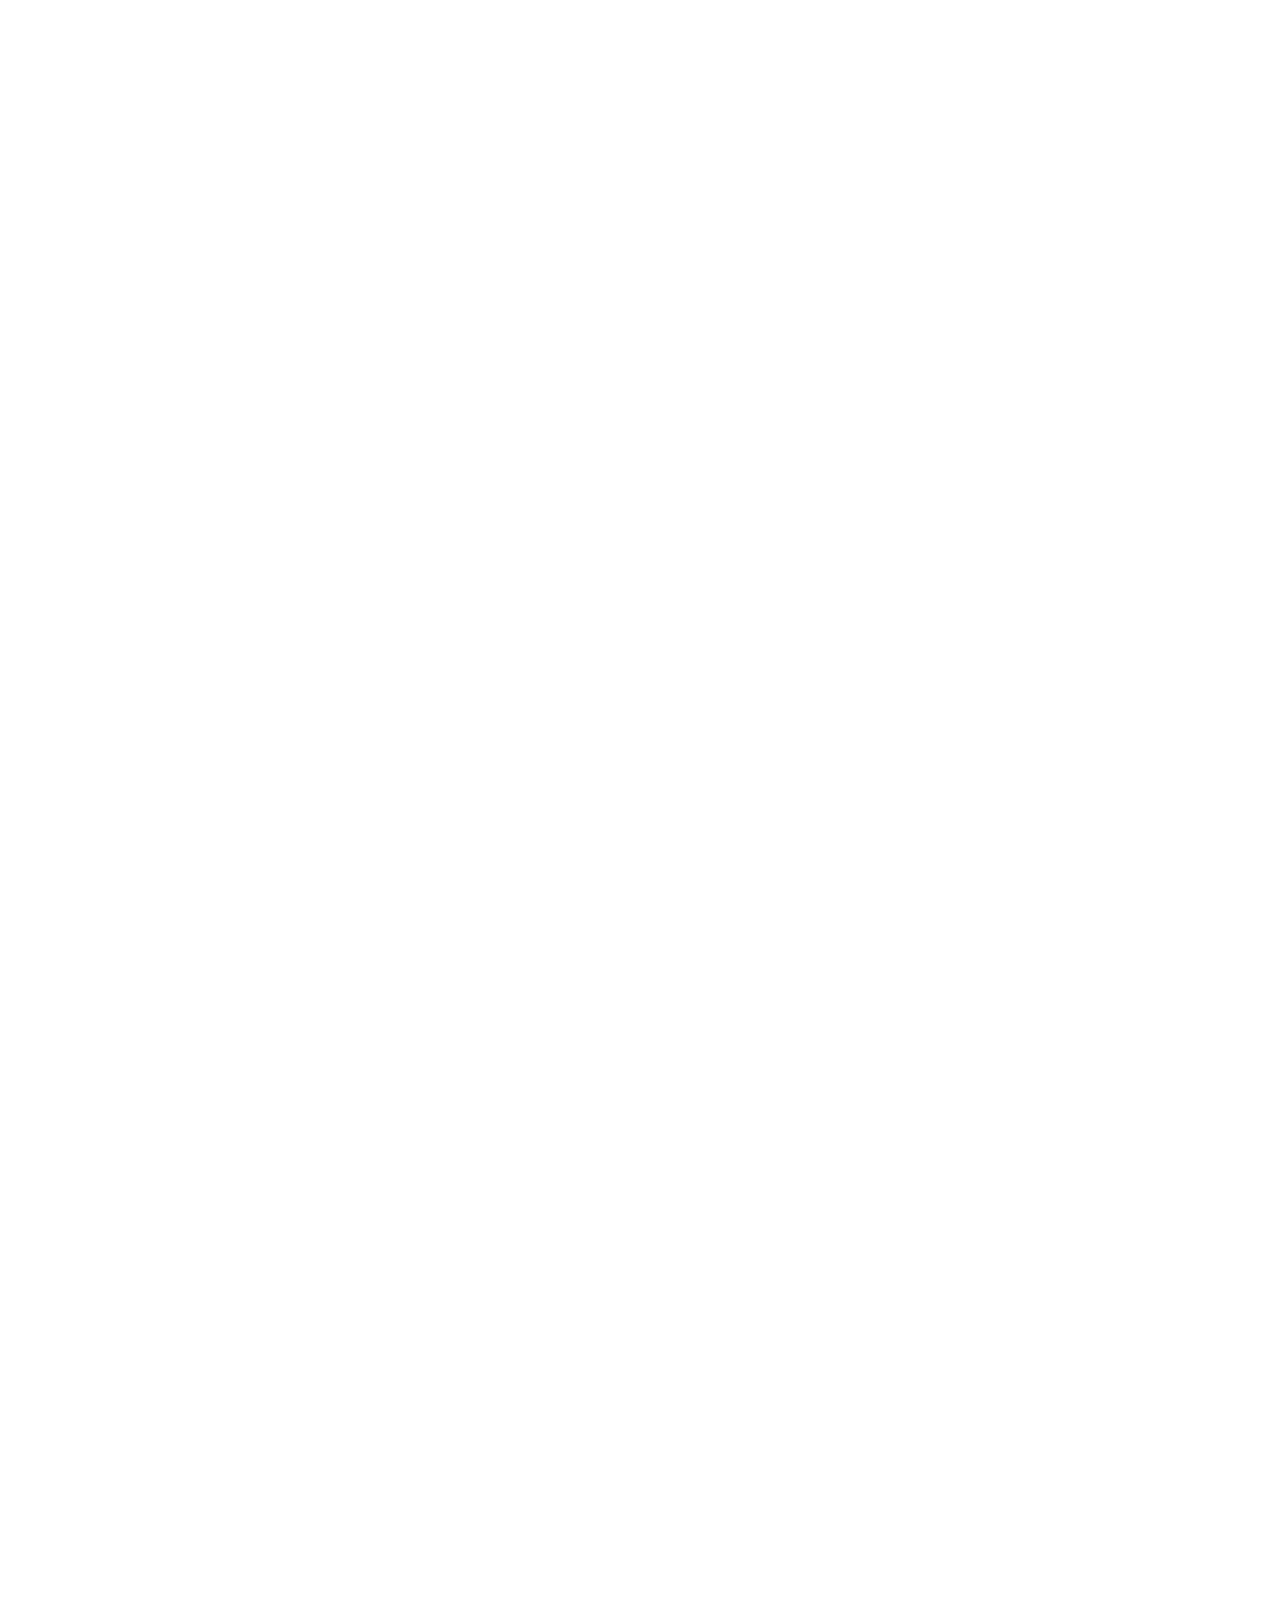
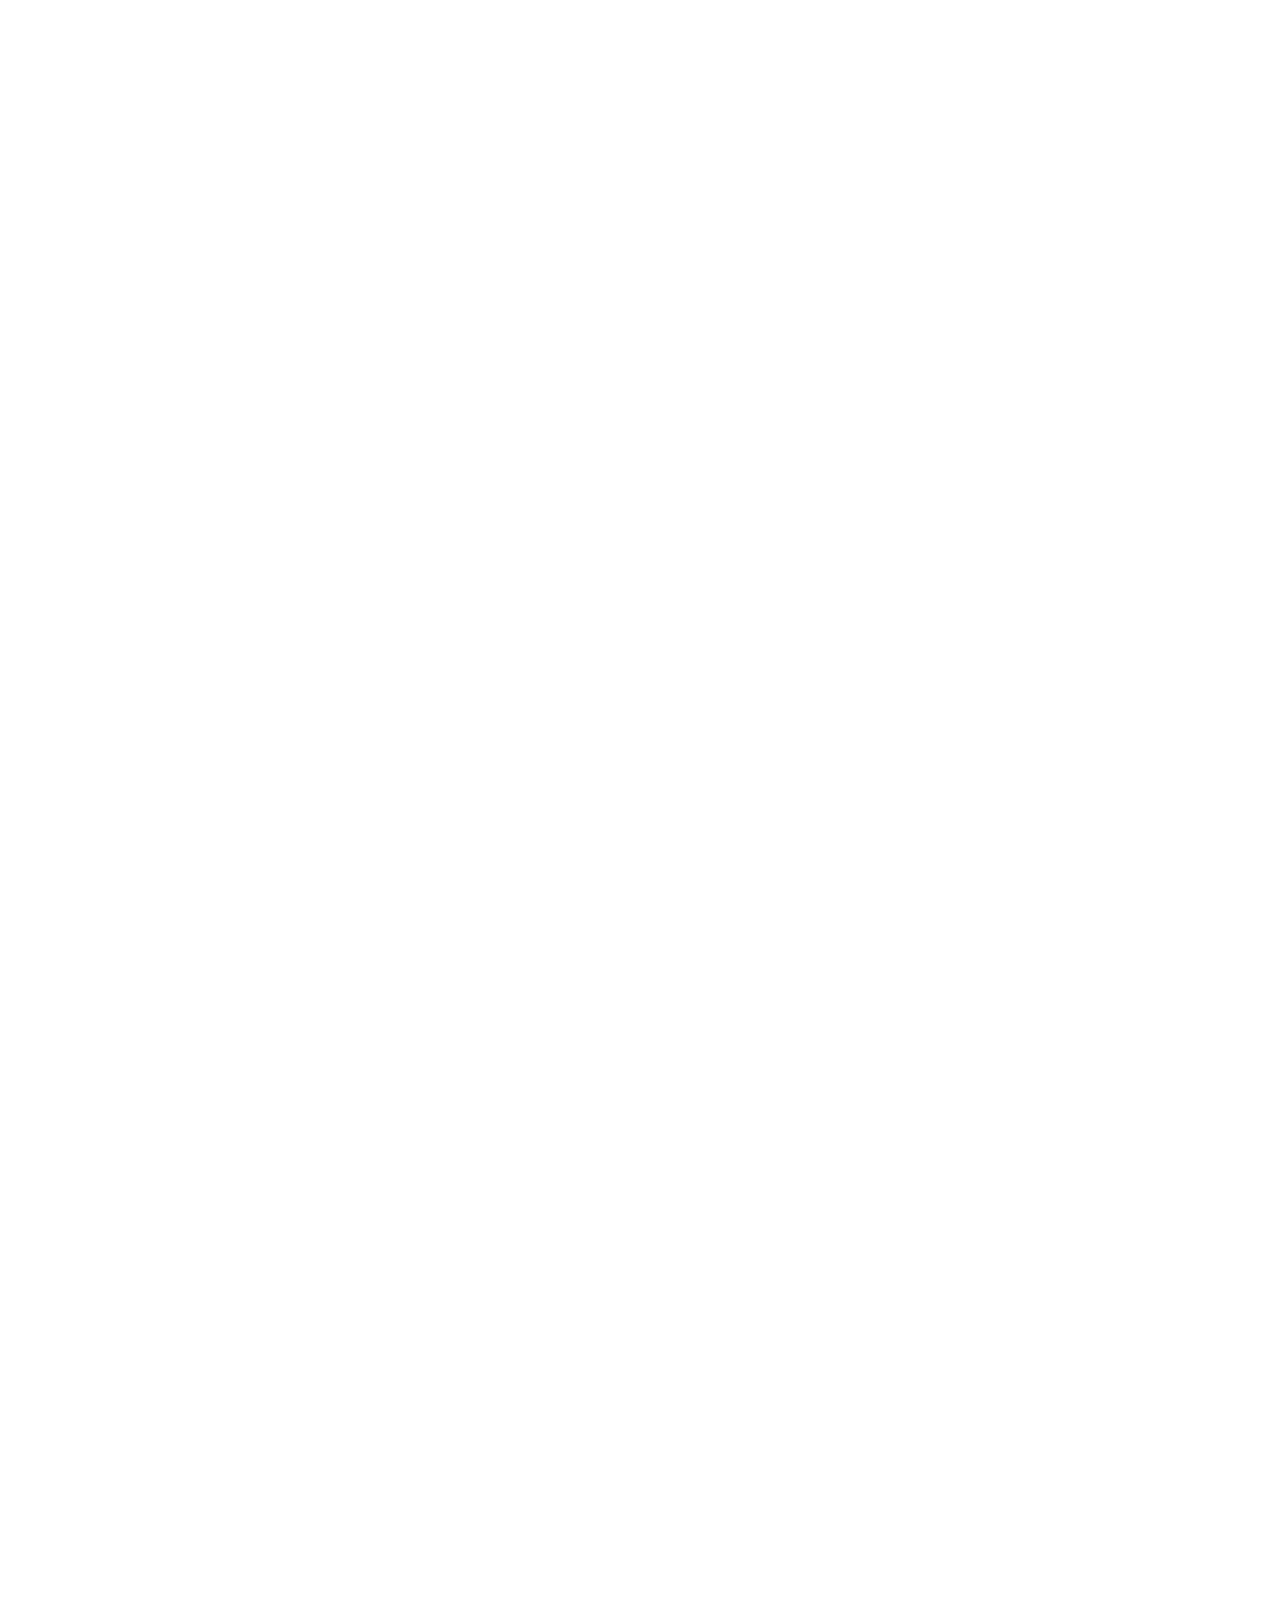
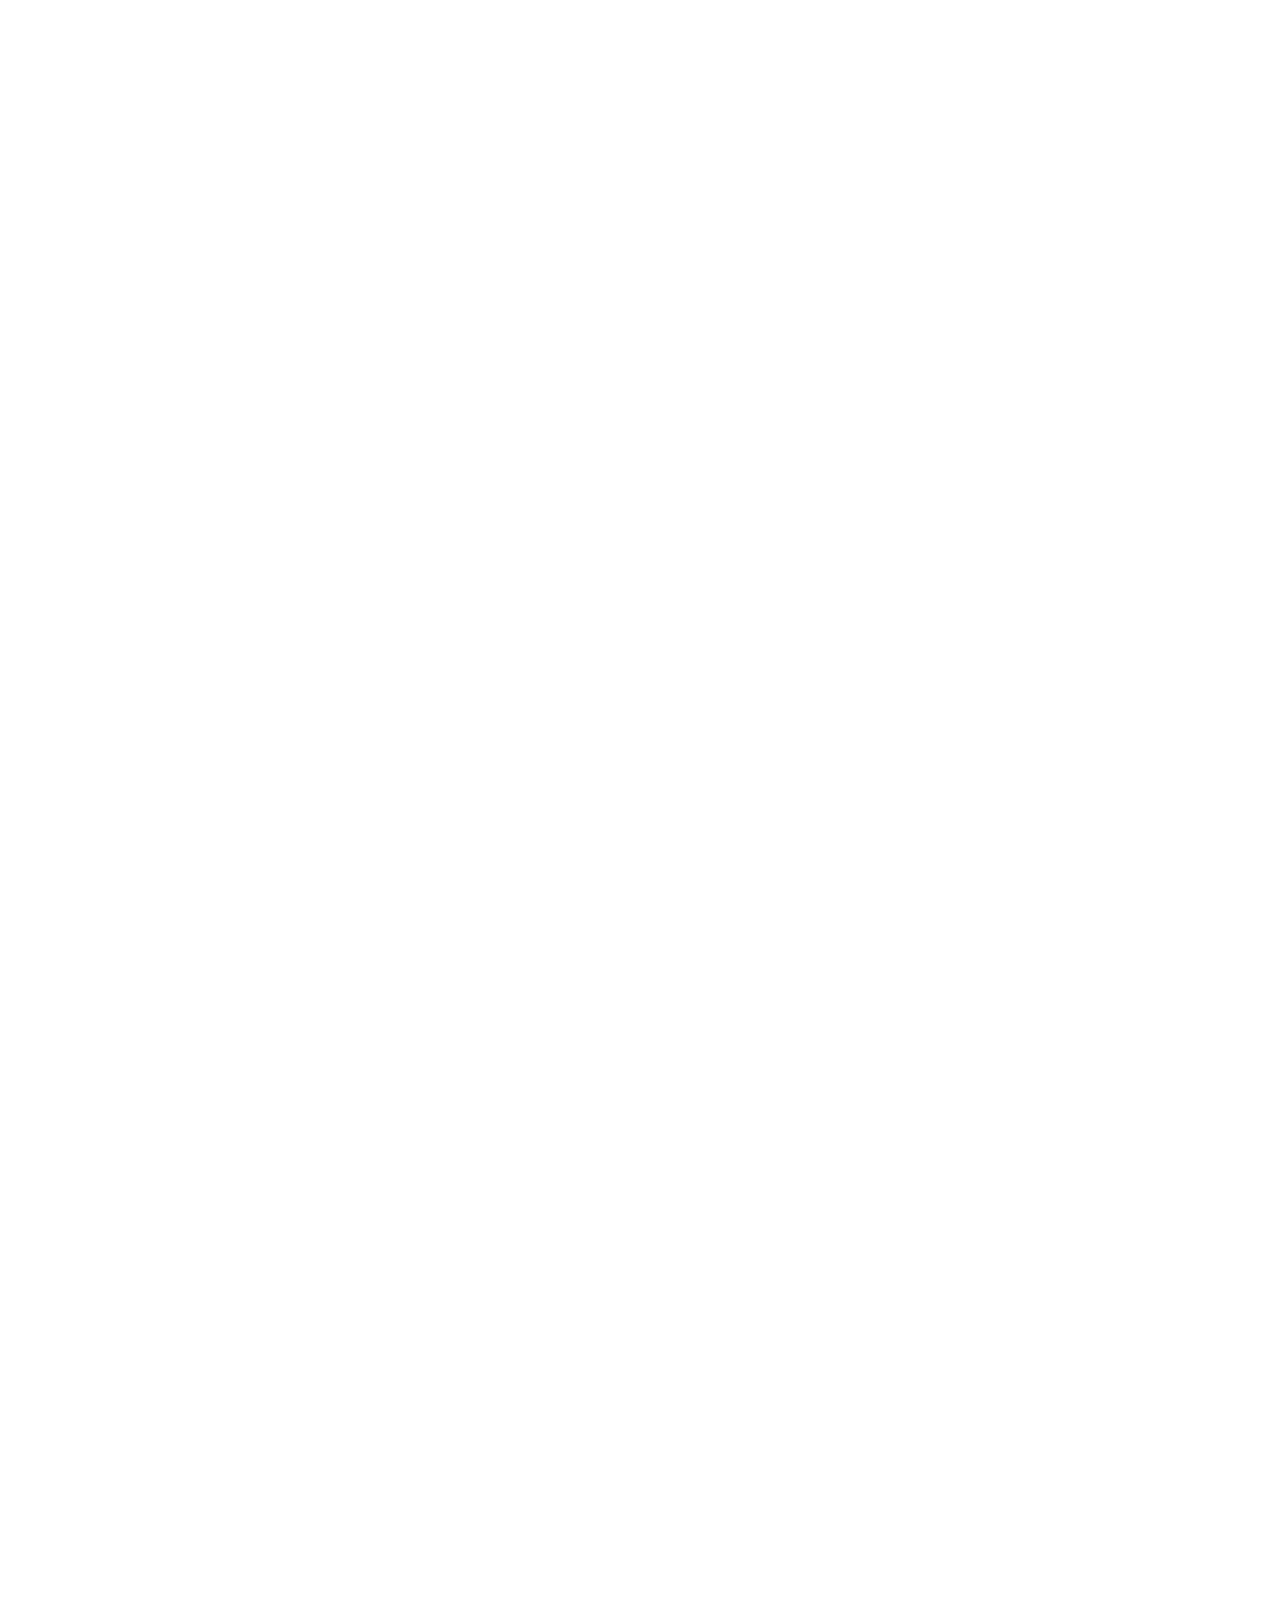
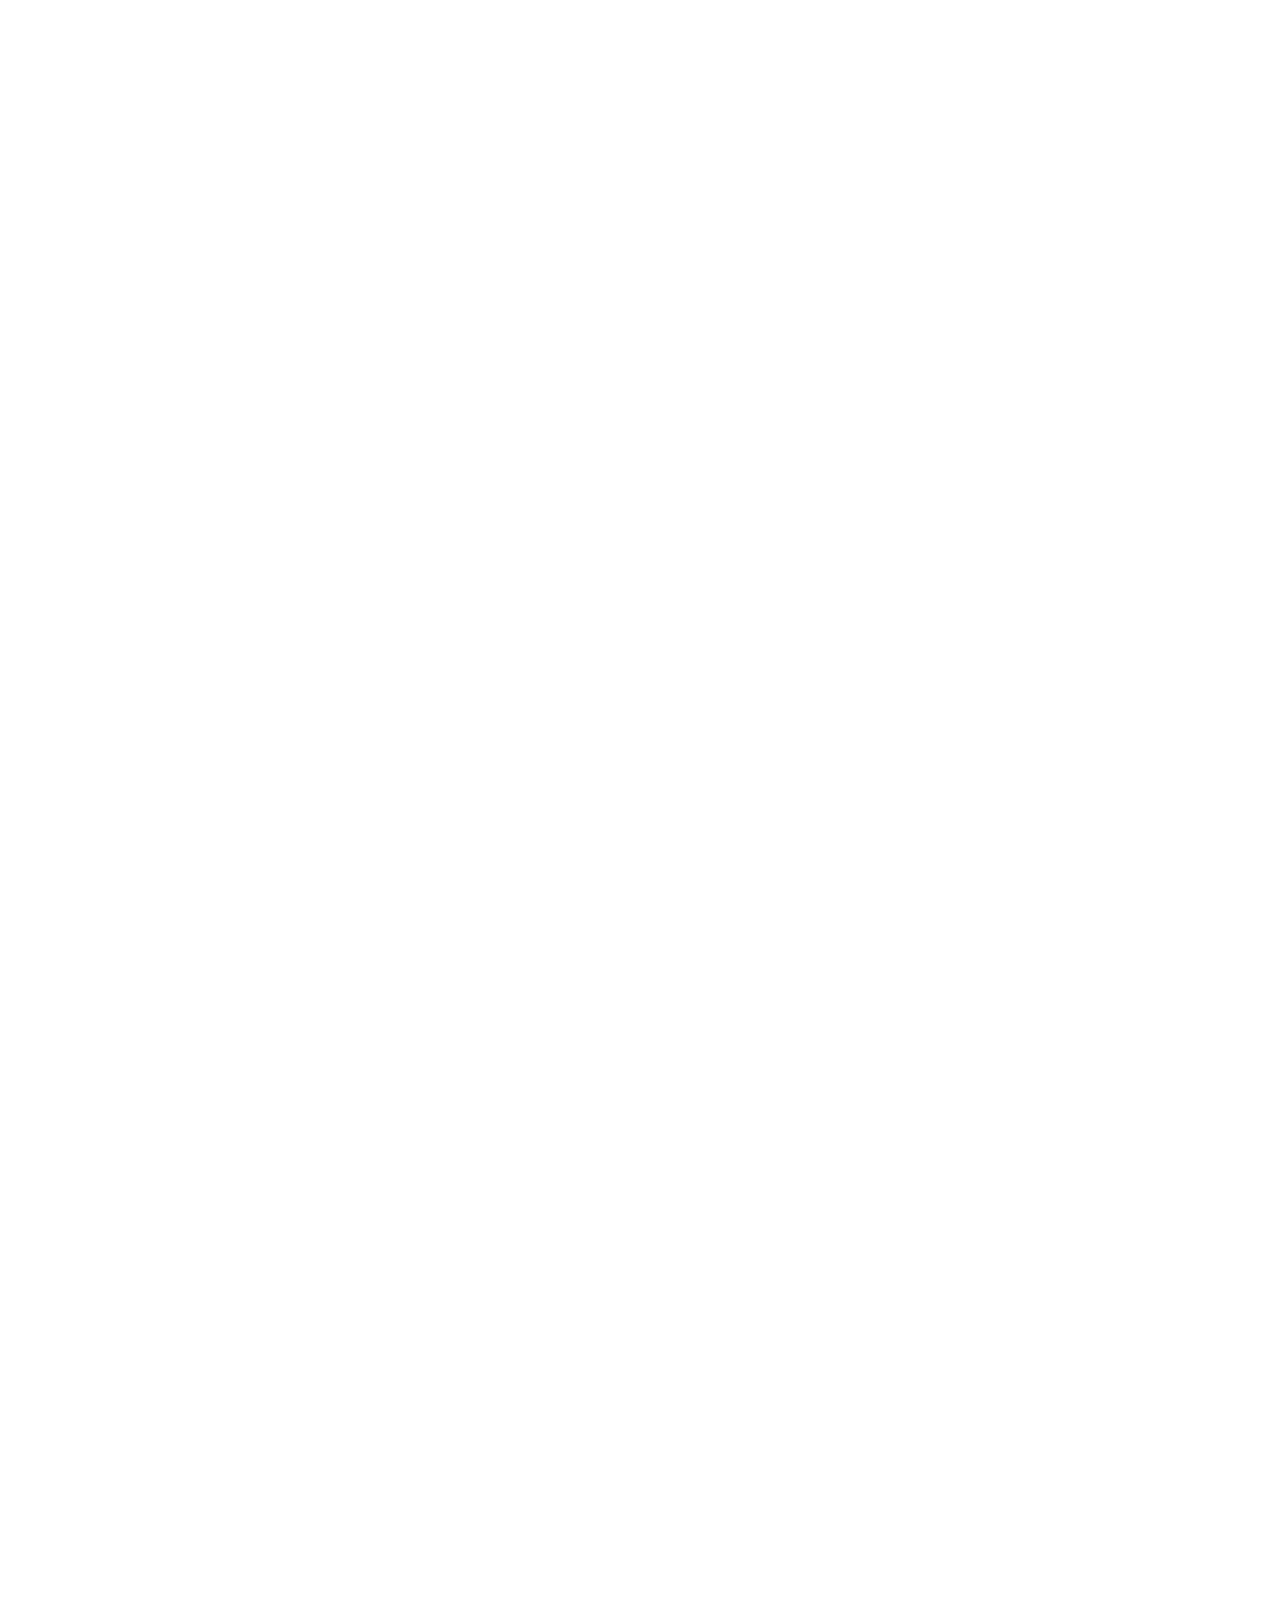
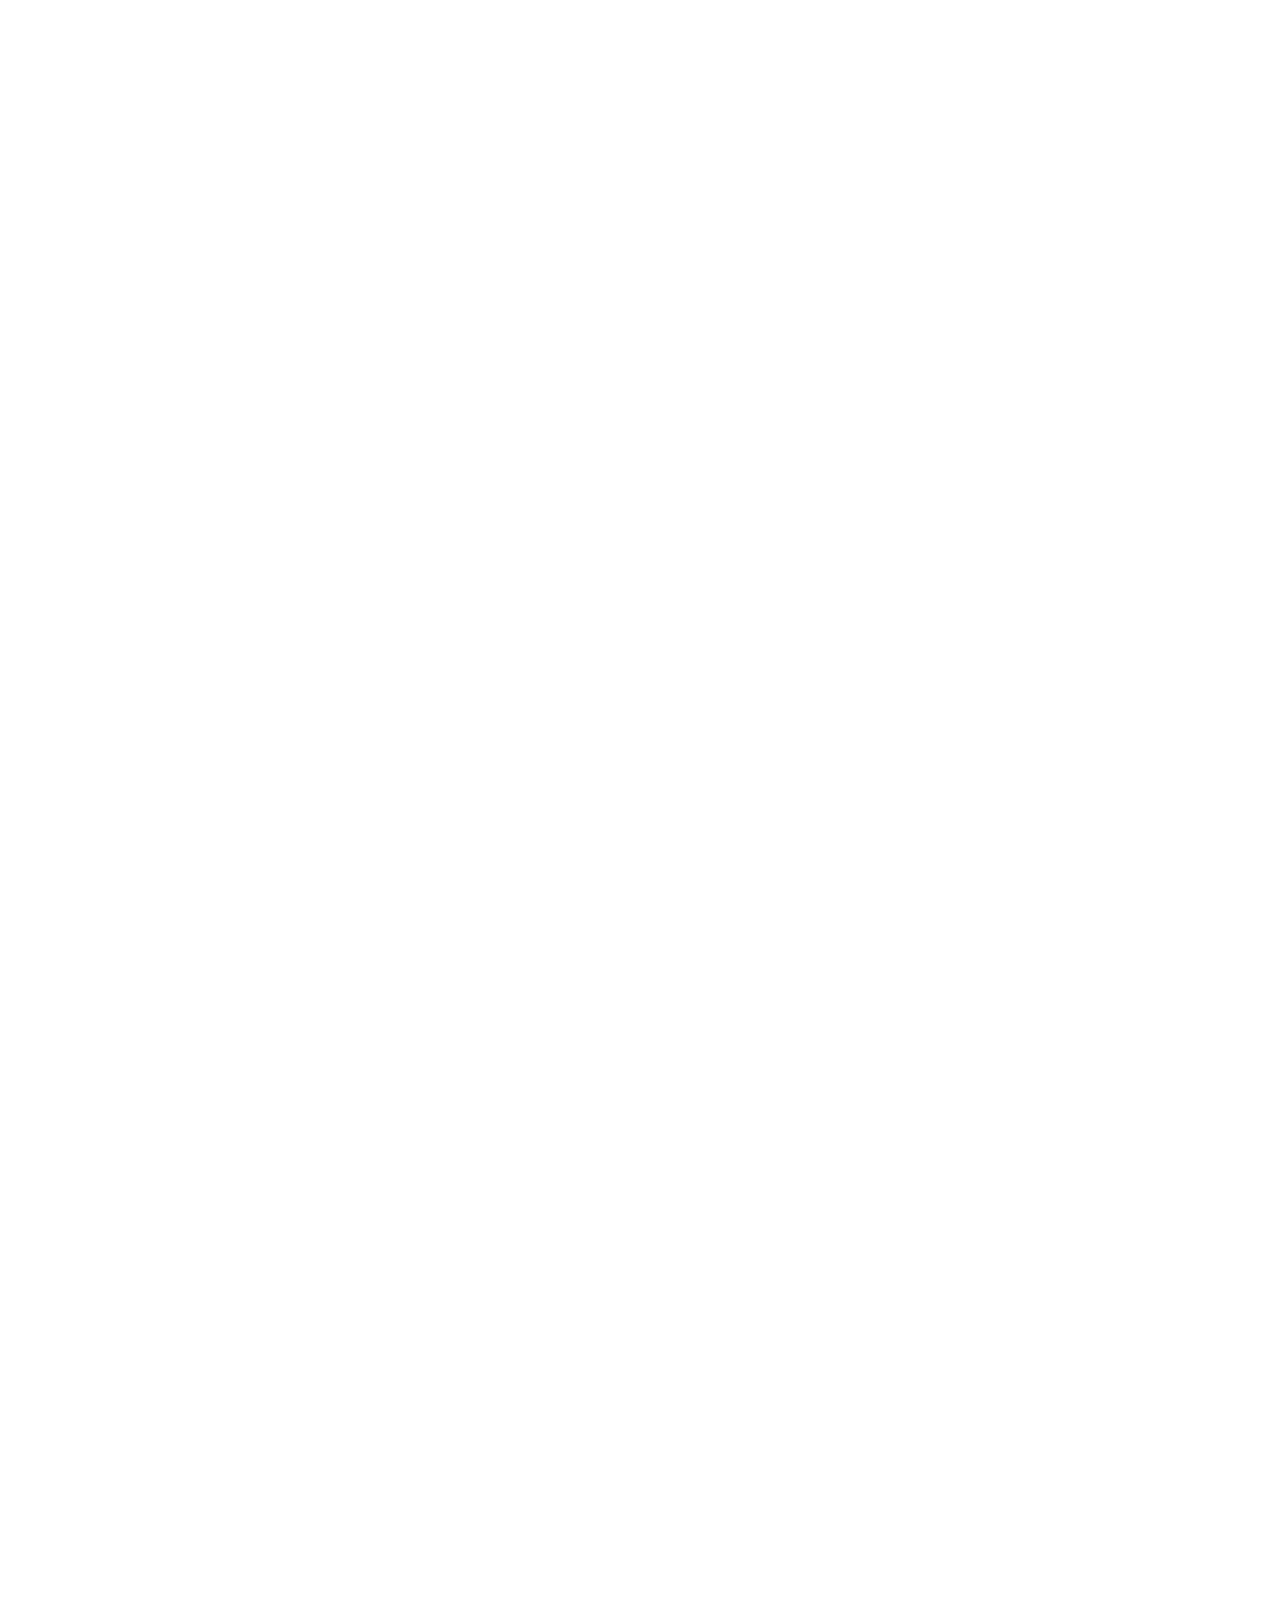
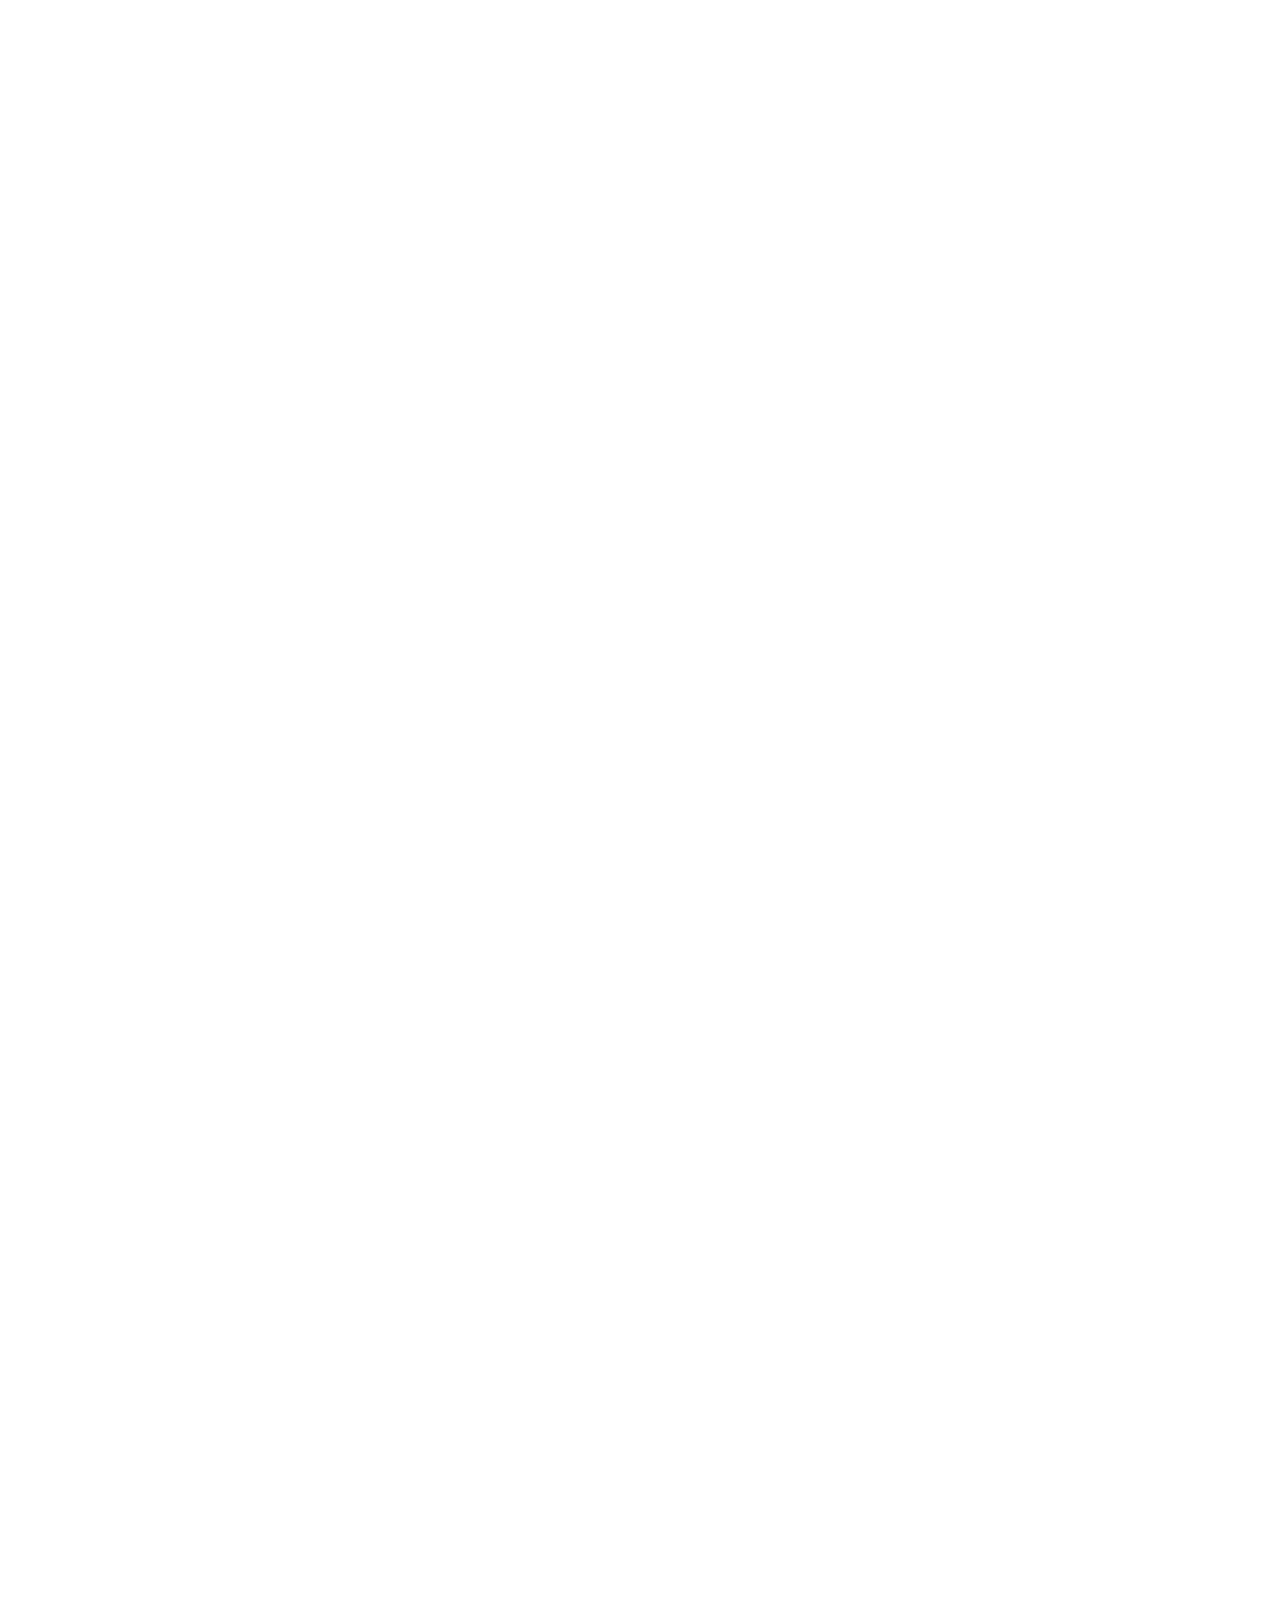
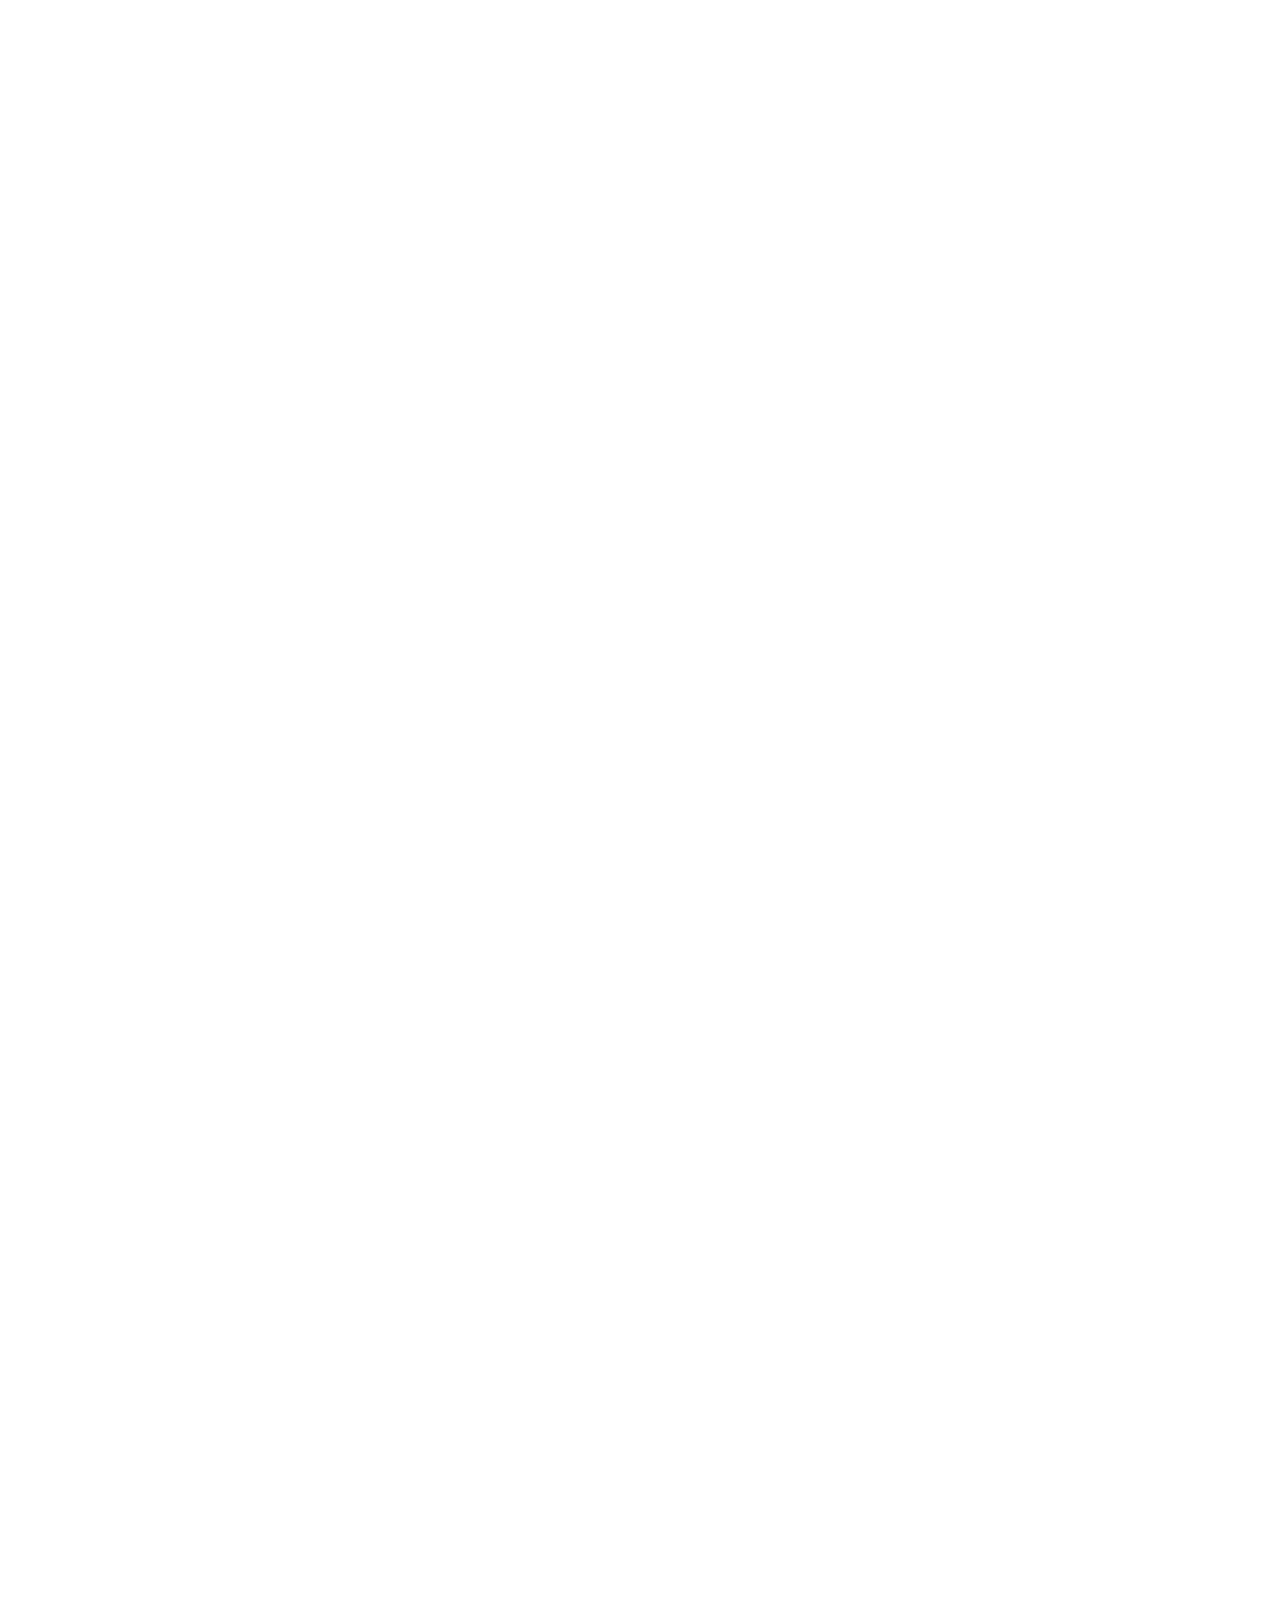
==== commit bbc5256a: "Minor page tweaks" ====
--- a/index.html
+++ b/index.html
@@ -19,8 +19,9 @@
     <li><a href="index.html">Course Syllabus</a></li>
     <li><a href="officehours.html">Office Hours</a></li>
 	<li><a href="slides.html">Lecture Slides</a></li>
+	<li><a href="resources.html">Resources</a></li>
       <li class="dropdown">
-    <a href="javascript:void(0)" class="dropbtn">Resources</a>
+    <a href="javascript:void(0)" class="dropbtn">Other</a>
     <div class="dropdown-content">
     <a href="https://www.elms.umd.edu/" target="new">ELMS</a>
     <a href="https://grades.cs.umd.edu/" target="new">Grade Server</a>
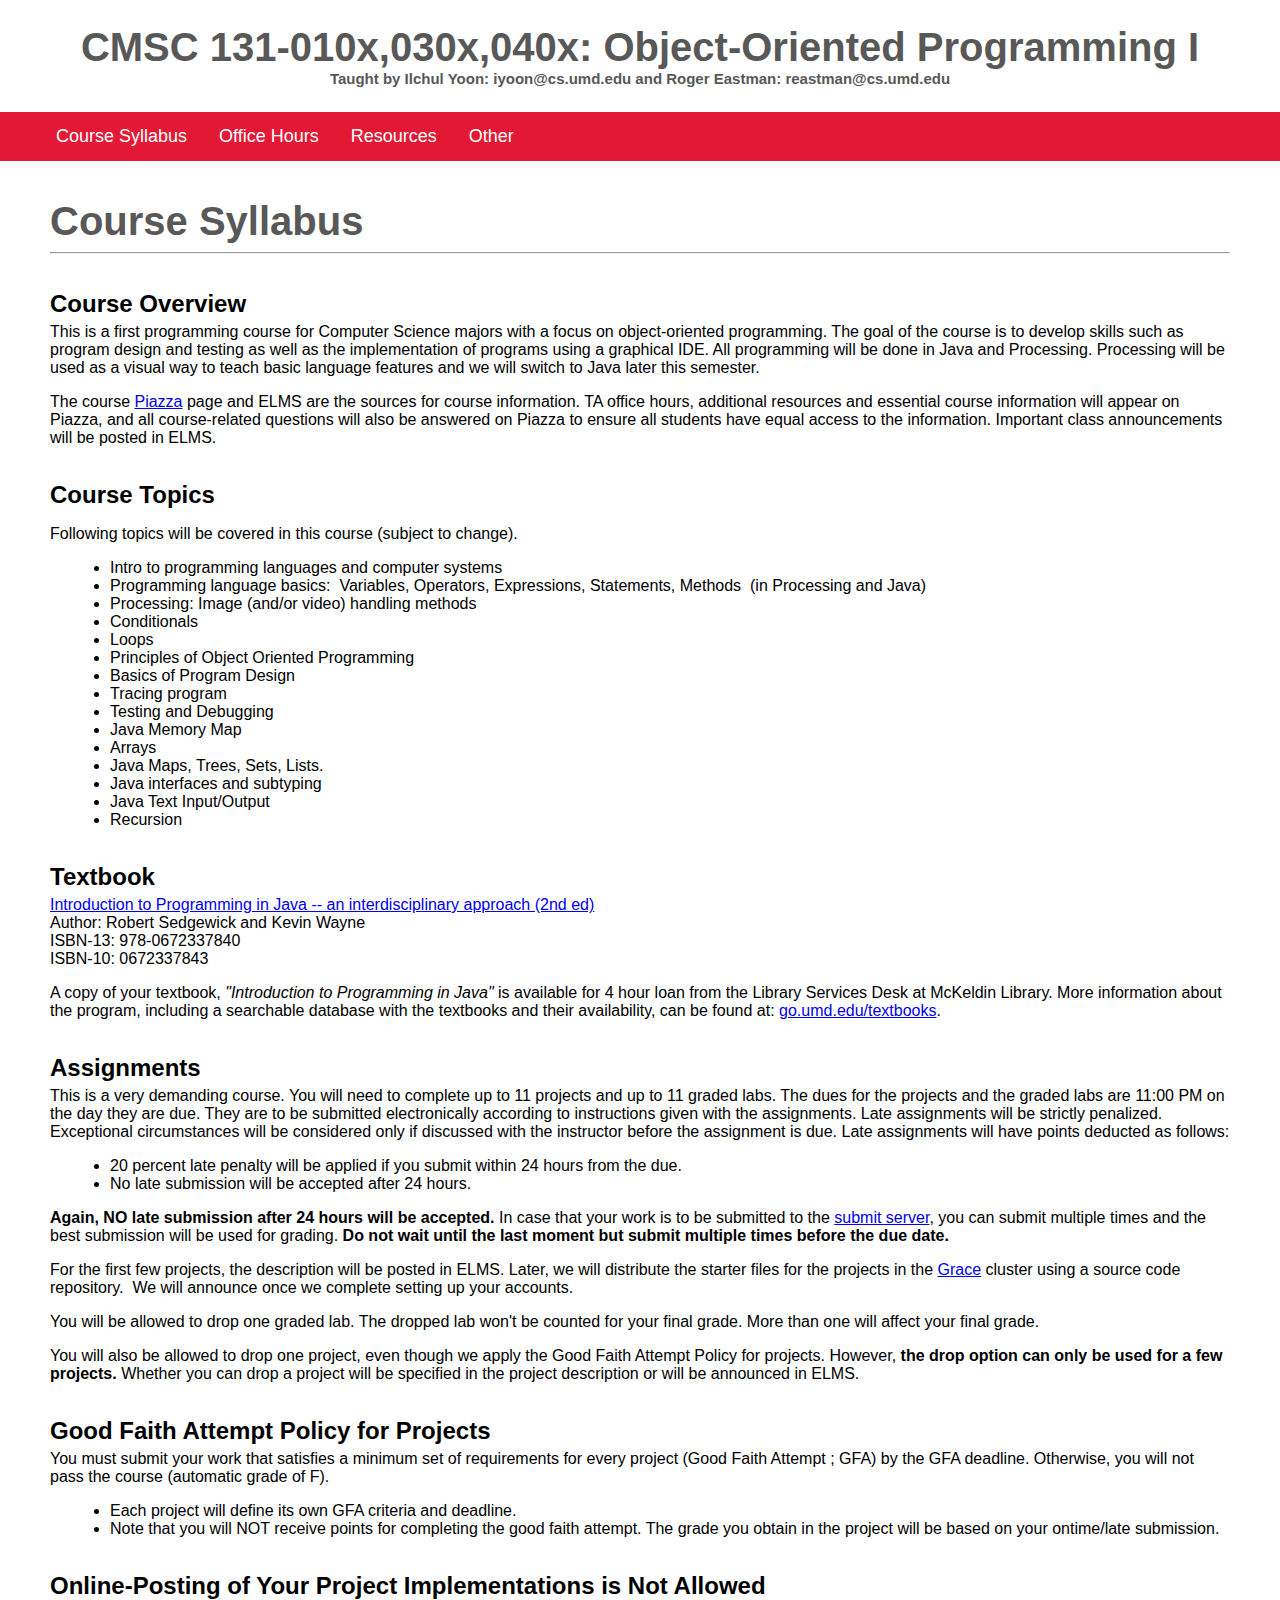
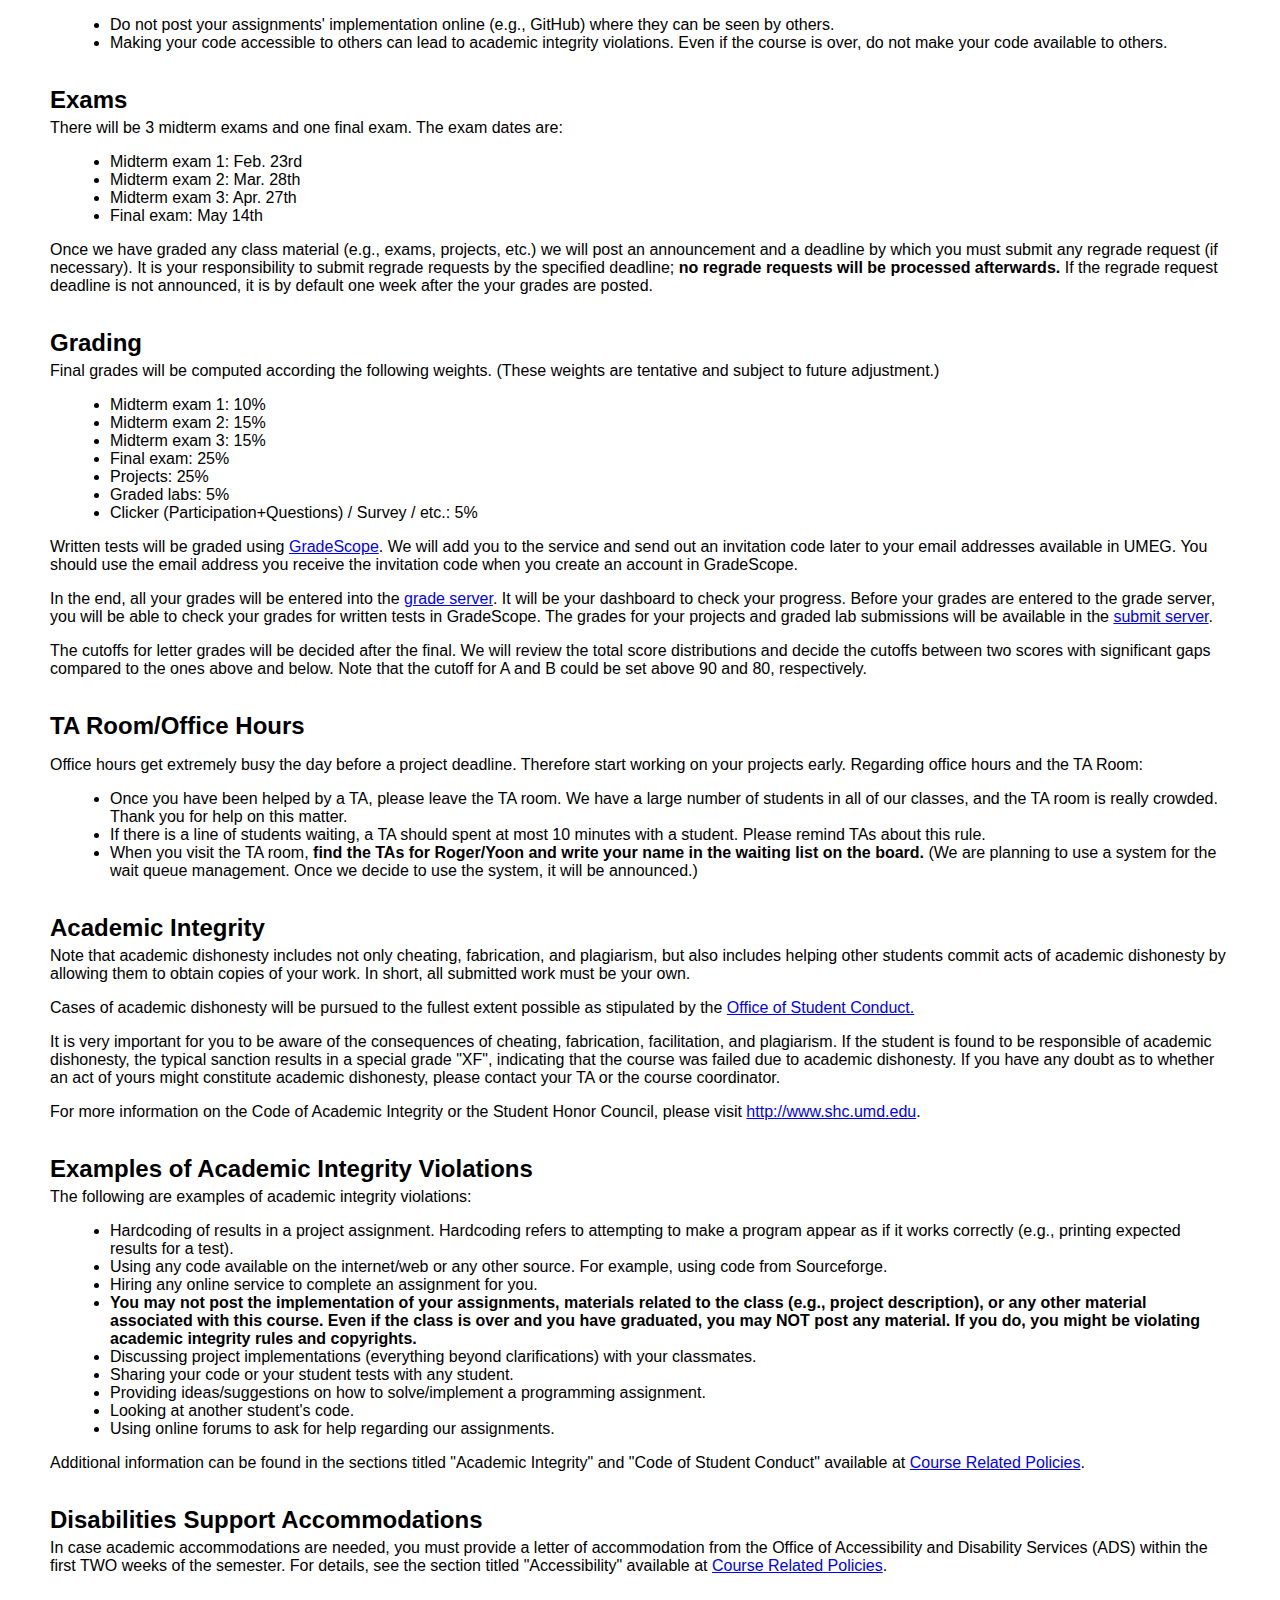
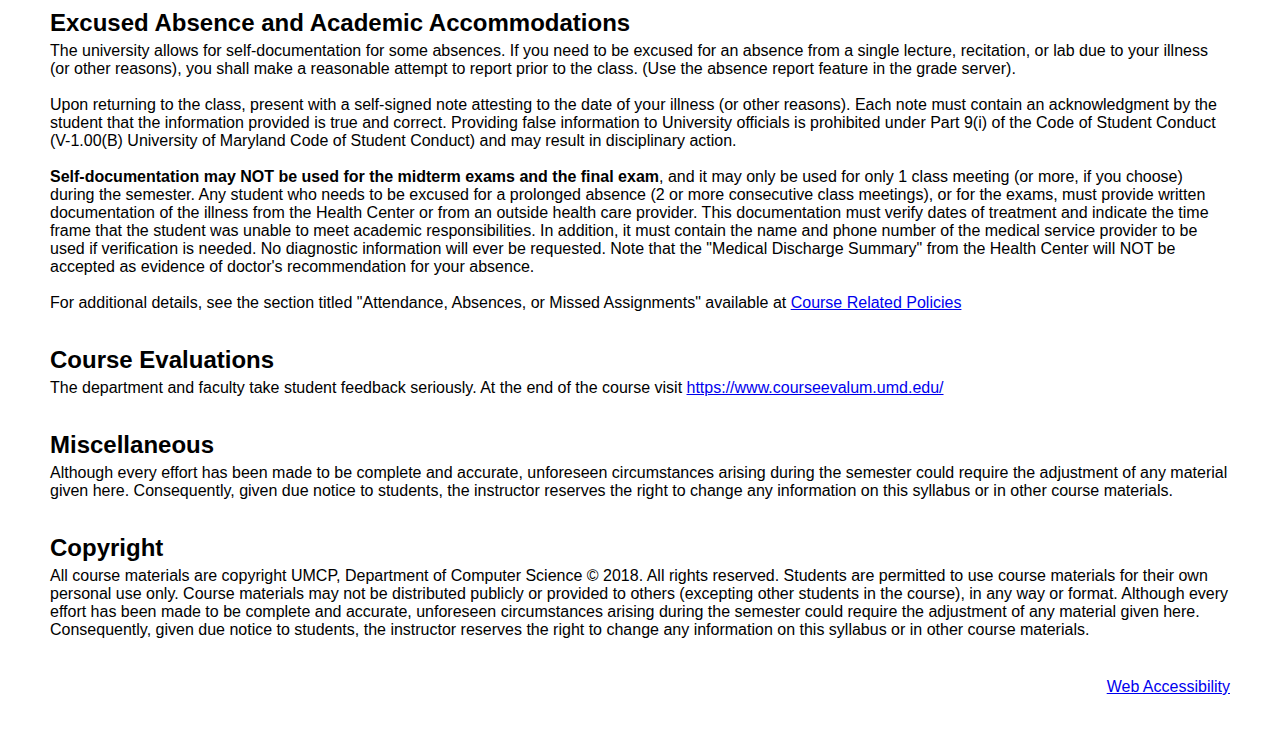
==== commit 7c9a18e7: "Office hour updates" ====
--- a/index.html
+++ b/index.html
@@ -18,7 +18,6 @@
   <ul style="padding-left: 40px">
     <li><a href="index.html">Course Syllabus</a></li>
     <li><a href="officehours.html">Office Hours</a></li>
-	<li><a href="slides.html">Lecture Slides</a></li>
 	<li><a href="resources.html">Resources</a></li>
       <li class="dropdown">
     <a href="javascript:void(0)" class="dropbtn">Other</a>
@@ -35,108 +34,293 @@
   <br>
 	
 <div class="main">
-  <h1 style="padding-top: 20px; font-size: 40px;">Course Syllabus</h1>
-  <hr>
-  <h2>Academic Integrity</h2>
-  <p>Note that academic dishonesty includes not only cheating, fabrication, and plagiarism, but also includes helping other students commit acts of academic dishonesty by allowing them to obtain copies of your work. In short, all submitted work must be your own. Cases of academic dishonesty will be pursued to the fullest extent possible as stipulated by the <a href="https://www.studentconduct.umd.edu/" target="new">Office of Student Conduct</a><br>
-    <br>
-    It is very important for you to be aware of the consequences of cheating, fabrication, facilitation, and plagiarism. For more information on the Code of Academic Integrity or the Student Honor Council, please visit <a href="http://www.shc.umd.edu" target="new">http://www.shc.umd.edu</a>.</p>
-  <h2>Examples of Academic Integrity Violations</h2>
-	<p>The following are examples of academic integrity violations:</p>
-  <ul style="padding-left: 60px">
-    <li> Hardcoding of results in a project assignment. Hardcoding
-      refers to attempting to make a program appear as if it works
-      correctly (e.g., printing expected results for a test). </li>
-    <li> Using any code available on the internet/web or any other
-      source. For example, using code from Sourceforge. </li>
-    <li> Hiring any online service to complete an assignment for
-      you. </li>
-    <li> <strong> You may not post the implementation of your
-      assignments, materials related to the class (e.g., project
-      description), or any other material associated with this
-      course. Even if the class is over and you have graduated,
-      you may NOT post any material. If you do, you might be
-      violating academic integrity rules and copyrights. </strong> </li>
-    <li> Discussing projects with your classmates. </li>
-    <li> Sharing your code or your student tests with any student. </li>
-    <li> Providing ideas/suggestions on how to solve/implement a
-      programming assignment. </li>
-    <li> Looking at another student's code. </li>
-    <li>Using online forums to ask for help regarding our
-      assignments.</li>
-  </ul>
-  <p>Additional information can be found in the sections titled
-    "Academic Integrity" and "Code of Student Conduct" available at <a href="http://www.ugst.umd.edu/courserelatedpolicies.html">Course
-    Related Policies</a>.</p>
-  <br>
-  <h2> Disabilities Support Accommodations</h2>
-  <p>In case academic accommodations are needed, you must provide a
-    letter of accommodation from the Office of Accessibility and
-    Disability Services (ADS) within the first TWO weeks of the
-    semester. For details, see the section titled
-    "Accessibility" available at <a href="http://www.ugst.umd.edu/courserelatedpolicies.html">Course
-    Related Policies</a>.</p>
-  <br>
-  <h2>Excused Absence and Academic Accommodations</h2>
-  <p>The university allows for
-    self-documentation for some absences. If you need to be
-    excused for an absence from a single lecture, recitation, or lab
-    due to your illness (or other reasons), you shall make a
-    reasonable attempt to report prior to the class. (Use
-    the absence report feature in the grade server).<br>
-    <br>
-    Upon returning to the class, present with a self-signed note
-    attesting to the date of your illness (or other reasons). 
-    Each note must contain an acknowledgment by the student that the
-    information provided is true and correct. Providing false
-    information to University officials is prohibited under Part 9(i)
-    of the Code of Student Conduct (V-1.00(B) University of Maryland
-    Code of Student Conduct) and may result in disciplinary action. <br>
-    <br>
-    <strong> Self-documentation may NOT be used for the midterm exams
-    and the final exam</strong>, and it may only be used for only 1
-    class meeting (or more, if you choose) during the semester.
-    Any student who needs to be excused for a prolonged absence (2 or
-    more consecutive class meetings), or for the exams, must provide
-    written documentation of the illness from the Health Center or
-    from an outside health care provider. This documentation must
-    verify dates of treatment and indicate the time frame that the
-    student was unable to meet academic responsibilities. In addition,
-    it must contain the name and phone number of the medical service
-    provider to be used if verification is needed. No diagnostic
-    information will ever be requested. Note that the "Medical
-    Discharge Summary" from the Health Center will NOT be accepted as
-    evidence of doctor's recommendation for your absence. <br>
-    <br>
-    For additional details, see the section titled "Attendance,
-    Absences, or Missed Assignments" available at <a href="http://www.ugst.umd.edu/courserelatedpolicies.html">Course Related Policies</a> </p>
-  <br>
-  <h2>Course Evaluations</h2>
-  <p>The department and faculty take student feedback seriously. At the end of the course visit <a href="https://www.courseevalum.umd.edu">https://www.courseevalum.umd.edu/</a></p>
-  <h2>Miscellaneous</h2>
-  <p> Although every effort has been made to be complete and
-    accurate, unforeseen circumstances arising during the semester
-    could require the adjustment of any material given here.
-    Consequently, given due notice to students, the instructor
-    reserves the right to change any information on this syllabus
-    or in other course materials.</p>
-  <br>
-  <h2>Copyright</h2>
-  <p> All course materials are copyright UMCP,
-    Department of Computer Science © 2018. All rights reserved.
-    Students are permitted to use course materials for their own
-    personal use only. Course materials may not be distributed
-    publicly or provided to others (excepting other students in the
-    course), in any way or format. Although every effort has been made
-    to be complete and accurate, unforeseen circumstances arising
-    during the semester could require the adjustment of any material
-    given here. Consequently, given due notice to students, the
-    instructor reserves the right to change any information on this
-    syllabus or in other course materials.</p>
-  <p style="text-align: right;"><a href="https://www.umd.edu/web-accessibility" title="UMD Web Accessibility">Web
-    Accessibility</a></p>
-  <br>
-</div>
+      <h1 style="padding-top: 20px; font-size: 40px;">Course Syllabus</h1>
+      <hr>
+      <h2><br>
+      </h2>
+      <h2>Course Overview</h2>
+      <p>This is a first programming course for Computer Science majors with a
+        focus on object-oriented programming. The goal of the course is to
+        develop skills such as program design and testing as well as the
+        implementation of programs using a graphical IDE. All programming will
+        be done in Java and Processing. Processing will be used as a visual way
+        to teach basic language features and we will switch to Java later this
+        semester.</p>
+      <p>The course <a href="https://piazza.com/class/jc97lqaji0w2wj">Piazza</a>
+        page and ELMS are the sources for course information. TA office hours,
+        additional resources and essential course information will appear on
+        Piazza, and all course-related questions will also be answered on Piazza
+        to ensure all students have equal access to the information. Important
+        class announcements will be posted in ELMS. </p>
+      <br>
+      <h2>Course Topics </h2>
+      <p></p>
+      Following topics will be covered in this course (subject to change).<br>
+      <ul style="margin-left: 20px;">
+        <li>Intro to programming languages and computer systems</li>
+        <li>Programming language basics:&nbsp; Variables, Operators,
+          Expressions, Statements, Methods&nbsp; (in Processing and Java)</li>
+        <li>Processing: Image (and/or video) handling methods </li>
+        <li>Conditionals</li>
+        <li>Loops</li>
+        <li>Principles of Object Oriented Programming</li>
+        <li>Basics of Program Design</li>
+        <li>Tracing program </li>
+        <li>Testing and Debugging</li>
+        <li>Java Memory Map</li>
+        <li>Arrays</li>
+        <li>Java Maps, Trees, Sets, Lists.</li>
+        <li>Java interfaces and subtyping</li>
+        <li>Java Text Input/Output</li>
+        <li>Recursion</li>
+      </ul>
+      <br>
+      <h2> </h2>
+      <h2 style="margin: 0px; color: rgb(0, 0, 0); font-family: arial; font-style: normal; font-variant-ligatures: normal; font-variant-caps: normal; letter-spacing: normal; orphans: 2; text-align: start; text-indent: 0px; text-transform: none; white-space: normal; widows: 2; word-spacing: 0px; -webkit-text-stroke-width: 0px; text-decoration-style: initial; text-decoration-color: initial;">Textbook</h2>
+      <p style="margin-top: 5px; color: rgb(0, 0, 0); font-family: arial; font-size: medium; font-style: normal; font-variant-ligatures: normal; font-variant-caps: normal; font-weight: 400; letter-spacing: normal; orphans: 2; text-align: start; text-indent: 0px; text-transform: none; white-space: normal; widows: 2; word-spacing: 0px; -webkit-text-stroke-width: 0px; text-decoration-style: initial; text-decoration-color: initial;"><a href="https://smile.amazon.com/Introduction-Programming-Java-Interdisciplinary-Approach/dp/0672337843" target="new">Introduction
+          to Programming in Java -- an interdisciplinary approach (2nd ed)</a><br>
+        Author: Robert Sedgewick and Kevin Wayne<br>
+        ISBN-13: 978-0672337840<br>
+        ISBN-10: 0672337843</p>
+      <p style="margin-top: 5px; color: rgb(0, 0, 0); font-family: arial; font-size: medium; font-style: normal; font-variant-ligatures: normal; font-variant-caps: normal; font-weight: 400; letter-spacing: normal; orphans: 2; text-align: start; text-indent: 0px; text-transform: none; white-space: normal; widows: 2; word-spacing: 0px; -webkit-text-stroke-width: 0px; text-decoration-style: initial; text-decoration-color: initial;">A
+        copy of your textbook,<span>&nbsp;</span><i>"Introduction to Programming
+          in Java"</i><span>&nbsp;</span>is available for 4 hour loan from the
+        Library Services Desk at McKeldin Library. More information about the
+        program, including a searchable database with the textbooks and their
+        availability, can be found at:<span>&nbsp;</span><a href="https://www.lib.umd.edu/access/top-textbooks" target="new">go.umd.edu/textbooks</a>.</p>
+      <br class="Apple-interchange-newline">
+      <h2></h2>
+      <h2>Assignments</h2>
+      <p>This is a very demanding course. You will need to complete up to 11
+        projects and up to 11 graded labs. The dues for the projects and the
+        graded labs are 11:00 PM on the day they are due. They are to be
+        submitted electronically according to instructions given with the
+        assignments. Late assignments will be strictly penalized. Exceptional
+        circumstances will be considered only if discussed with the instructor
+        before the assignment is due. Late assignments will have points deducted
+        as follows: </p>
+      <ul style="margin-left: 20px;">
+        <li> 20 percent late penalty will be applied if you submit within 24
+          hours from the due. </li>
+        <li>No late submission will be accepted after 24 hours.</li>
+      </ul>
+      <p><strong>Again, NO late submission after 24 hours will be accepted.</strong>
+        In case that your work is to be submitted to the <a href="https://submit.cs.umd.edu">submit
+          server</a>, you can submit multiple times and the best submission will
+        be used for grading. <strong>Do not wait until the last moment but
+          submit multiple times before the due date.</strong></p>
+      <p>For the first few projects, the description will be posted in ELMS.
+        Later, we will distribute the starter files for the projects in the <a href="http://www.grace.umd.edu">Grace</a>
+        cluster using a source code repository.&nbsp; We will announce once we
+        complete setting up your accounts.</p>
+      <p>You will be allowed to drop one graded lab. The dropped lab won't be
+        counted for your final grade. More than one will affect your final
+        grade. </p>
+      <p>You will also be allowed to drop one project, even though we apply the
+        Good Faith Attempt Policy for projects. However, <strong>the drop
+          option can only be used for a few projects.</strong> Whether you can
+        drop a project will be specified in the project description or will be
+        announced in ELMS. </p>
+      <br>
+      <h2>Good Faith Attempt Policy for Projects</h2>
+      <p> You must submit your work that satisfies a minimum set of requirements
+        for every project (Good Faith Attempt ; GFA) by the GFA deadline.
+        Otherwise, you will not pass the course (automatic grade of F). </p>
+      <ul style="margin-left: 20px;">
+        <li>Each project will define its own GFA criteria and deadline. </li>
+        <li>Note that you will NOT receive points for completing the good faith
+          attempt. The grade you obtain in the project will be based on your
+          ontime/late submission. </li>
+      </ul>
+      <br>
+      <h2> Online-Posting of Your Project Implementations is Not Allowed </h2>
+      <ul style="margin-left: 20px;">
+        <li>Do not post your assignments' implementation online (e.g., GitHub)
+          where they can be seen by others.</li>
+        <li>Making your code accessible to others can lead to academic integrity
+          violations. Even if the course is over, do not make your code
+          available to others. </li>
+      </ul>
+      <br>
+      <h2>Exams</h2>
+      <p>There will be 3 midterm exams and one final exam. The exam dates are: </p>
+      <ul style="margin-left: 20px;">
+        <li>Midterm exam 1: Feb. 23rd </li>
+        <li>Midterm exam 2: Mar. 28th</li>
+        <li>Midterm exam 3: Apr. 27th</li>
+        <li>Final exam: May 14th</li>
+      </ul>
+      Once we have graded any class material (e.g., exams, projects, etc.) we
+      will post an announcement and a deadline by which you must submit any
+      regrade request (if necessary). It is your responsibility to submit
+      regrade requests by the specified deadline; <strong>no regrade requests
+        will be processed afterwards.</strong> If the regrade request deadline
+      is not announced, it is by default one week after the your grades are
+      posted.<br>
+      <ul style="margin-left: 20px;">
+      </ul>
+      <br>
+      <h2>Grading</h2>
+      <p>Final grades will be computed according the following weights. (These
+        weights are tentative and subject to future adjustment.)&nbsp;&nbsp; </p>
+      <ul style="margin-left: 20px;">
+        <li>Midterm exam 1: 10%<br>
+        </li>
+        <li>Midterm exam 2: 15%</li>
+        <li>Midterm exam 3: 15%</li>
+        <li>Final exam: 25%</li>
+        <li>Projects: 25%</li>
+        <li>Graded labs: 5%</li>
+        <li>Clicker (Participation+Questions) / Survey / etc.: 5%</li>
+      </ul>
+      <p>Written tests will be graded using <a href="https://gradescope.com/">GradeScope</a>.
+        We will add you to the service and send out an invitation code later to
+        your email addresses available in UMEG. You should use the email address
+        you receive the invitation code when you create an account in
+        GradeScope. </p>
+      <p>In the end, all your grades will be entered into the <a href="https://grades.cs.umd.edu/">grade
+          server</a>. It will be your dashboard to check your progress. Before
+        your grades are entered to the grade server, you will be able to check
+        your grades for written tests in GradeScope. The grades for your
+        projects and graded lab submissions will be available in the <a href="https://submit.cs.umd.edu/">submit
+          server</a>. </p>
+      <p>The cutoffs for letter grades will be decided after the final. We will
+        review the total score distributions and decide the cutoffs between two
+        scores with significant gaps compared to the ones above and below. Note
+        that the cutoff for A and B could be set above 90 and 80, respectively.</p>
+      <ul style="margin-left: 20px;">
+      </ul>
+      <br>
+      <h2>TA Room/Office Hours</h2>
+      <ul style="margin-left: 20px;">
+      </ul>
+      Office hours get extremely busy the day before a project deadline.
+      Therefore start working on your projects early. Regarding office hours and
+      the TA Room:
+      <ul style="margin-left: 20px;">
+        <li>Once you have been helped by a TA, please leave the TA room. We have
+          a large number of students in all of our classes, and the TA room is
+          really crowded. Thank you for help on this matter. </li>
+        <li>If there is a line of students waiting, a TA should spent at most 10
+          minutes with a student. Please remind TAs about this rule. </li>
+        <li>When you visit the TA room, <strong>find the TAs for Roger/Yoon and
+            write your name in the waiting list on the board.</strong> (We are
+          planning to use a system for the wait queue management. Once we decide
+          to use the system, it will be announced.)</li>
+      </ul>
+      <br>
+      <h2>Academic Integrity</h2>
+      <p>Note that academic dishonesty includes not only cheating, fabrication,
+        and plagiarism, but also includes helping other students commit acts of
+        academic dishonesty by allowing them to obtain copies of your work. In
+        short, all submitted work must be your own. </p>
+      <p>Cases of academic dishonesty will be pursued to the fullest extent
+        possible as stipulated by the <a href="https://www.studentconduct.umd.edu/" target="new">Office
+          of Student Conduct.</a><span style="color: #0000ee;"></span> <br>
+      </p>
+      <p>It is very important for you to be aware of the consequences of
+        cheating, fabrication, facilitation, and plagiarism. If the student is
+        found to be responsible of academic dishonesty, the typical sanction
+        results in a special grade "XF", indicating that the course was failed
+        due to academic dishonesty. If you have any doubt as to whether an act
+        of yours might constitute academic dishonesty, please contact your TA or
+        the course coordinator. </p>
+      <p>For more information on the Code of Academic Integrity or the Student
+        Honor Council, please visit <a href="http://www.shc.umd.edu" target="new">http://www.shc.umd.edu</a>.</p>
+      <br>
+      <h2>Examples of Academic Integrity Violations</h2>
+      <p>The following are examples of academic integrity violations:</p>
+      <ul style="padding-left: 60px">
+        <li> Hardcoding of results in a project assignment. Hardcoding refers to
+          attempting to make a program appear as if it works correctly (e.g.,
+          printing expected results for a test). </li>
+        <li> Using any code available on the internet/web or any other source.
+          For example, using code from Sourceforge. </li>
+        <li> Hiring any online service to complete an assignment for you. </li>
+        <li> <strong> You may not post the implementation of your assignments,
+            materials related to the class (e.g., project description), or any
+            other material associated with this course. Even if the class is
+            over and you have graduated, you may NOT post any material. If you
+            do, you might be violating academic integrity rules and copyrights.
+          </strong> </li>
+        <li> Discussing project implementations (everything beyond
+          clarifications) with your classmates. </li>
+        <li> Sharing your code or your student tests with any student. </li>
+        <li> Providing ideas/suggestions on how to solve/implement a programming
+          assignment. </li>
+        <li> Looking at another student's code. </li>
+        <li>Using online forums to ask for help regarding our assignments.</li>
+      </ul>
+      <p>Additional information can be found in the sections titled "Academic
+        Integrity" and "Code of Student Conduct" available at <a href="http://www.ugst.umd.edu/courserelatedpolicies.html">Course
+          Related Policies</a>.</p>
+      <br>
+      <h2> Disabilities Support Accommodations</h2>
+      <p>In case academic accommodations are needed, you must provide a letter
+        of accommodation from the Office of Accessibility and Disability
+        Services (ADS) within the first TWO weeks of the semester. For details,
+        see the section titled "Accessibility" available at <a href="http://www.ugst.umd.edu/courserelatedpolicies.html">Course
+          Related Policies</a>.</p>
+      <br>
+      <h2>Excused Absence and Academic Accommodations</h2>
+      <p>The university allows for self-documentation for some absences. If you
+        need to be excused for an absence from a single lecture, recitation, or
+        lab due to your illness (or other reasons), you shall make a reasonable
+        attempt to report prior to the class. (Use the absence report feature in
+        the grade server).<br>
+        <br>
+        Upon returning to the class, present with a self-signed note attesting
+        to the date of your illness (or other reasons). Each note must contain
+        an acknowledgment by the student that the information provided is true
+        and correct. Providing false information to University officials is
+        prohibited under Part 9(i) of the Code of Student Conduct (V-1.00(B)
+        University of Maryland Code of Student Conduct) and may result in
+        disciplinary action. <br>
+        <br>
+        <strong> Self-documentation may NOT be used for the midterm exams and
+          the final exam</strong>, and it may only be used for only 1 class
+        meeting (or more, if you choose) during the semester. Any student who
+        needs to be excused for a prolonged absence (2 or more consecutive class
+        meetings), or for the exams, must provide written documentation of the
+        illness from the Health Center or from an outside health care provider.
+        This documentation must verify dates of treatment and indicate the time
+        frame that the student was unable to meet academic responsibilities. In
+        addition, it must contain the name and phone number of the medical
+        service provider to be used if verification is needed. No diagnostic
+        information will ever be requested. Note that the "Medical Discharge
+        Summary" from the Health Center will NOT be accepted as evidence of
+        doctor's recommendation for your absence. <br>
+        <br>
+        For additional details, see the section titled "Attendance, Absences, or
+        Missed Assignments" available at <a href="http://www.ugst.umd.edu/courserelatedpolicies.html">Course
+          Related Policies</a> </p>
+      <br>
+      <h2>Course Evaluations</h2>
+      <p>The department and faculty take student feedback seriously. At the end
+        of the course visit <a href="https://www.courseevalum.umd.edu">https://www.courseevalum.umd.edu/</a></p>
+      <br>
+      <h2>Miscellaneous</h2>
+      <p> Although every effort has been made to be complete and accurate,
+        unforeseen circumstances arising during the semester could require the
+        adjustment of any material given here. Consequently, given due notice to
+        students, the instructor reserves the right to change any information on
+        this syllabus or in other course materials.</p>
+      <br>
+      <h2>Copyright</h2>
+      <p> All course materials are copyright UMCP, Department of Computer
+        Science © 2018. All rights reserved. Students are permitted to use
+        course materials for their own personal use only. Course materials may
+        not be distributed publicly or provided to others (excepting other
+        students in the course), in any way or format. Although every effort has
+        been made to be complete and accurate, unforeseen circumstances arising
+        during the semester could require the adjustment of any material given
+        here. Consequently, given due notice to students, the instructor
+        reserves the right to change any information on this syllabus or in
+        other course materials.</p><br>
+      <p style="text-align: right;"><a href="https://www.umd.edu/web-accessibility" title="UMD Web Accessibility">Web
+          Accessibility</a></p>
+      <br>
+    </div>
 	
 <script src="https://umd-header.umd.edu/build/bundle.js?search=1&search_domain=cs&events=1&news=1&schools=1&admissions=1&support=0&support_url=&wrapper=1100&sticky=0"></script>
 </body>
--- a/131.css
+++ b/131.css
@@ -10,9 +10,6 @@
 div.sidebar a:link {
 	text-decoration: none;
 	color: white;
-}
-div.sidebar a:visited {
-    color: #DAD8D8;
 }
 
 
@@ -106,8 +103,7 @@
 div.main {
 	padding-left: 50px;
 	overflow: hidden;
-	padding-bottom: 20000px;
- 	margin-bottom: -20000px;
+	padding-right: 50px;
 }
 
 
@@ -115,7 +111,7 @@
 	background: white;
     border-collapse: collapse;
 	border: #B7B7B7;
-	width: calc(100% - 50px);
+	width: calc(100% - 20px);
 }
 
 th {
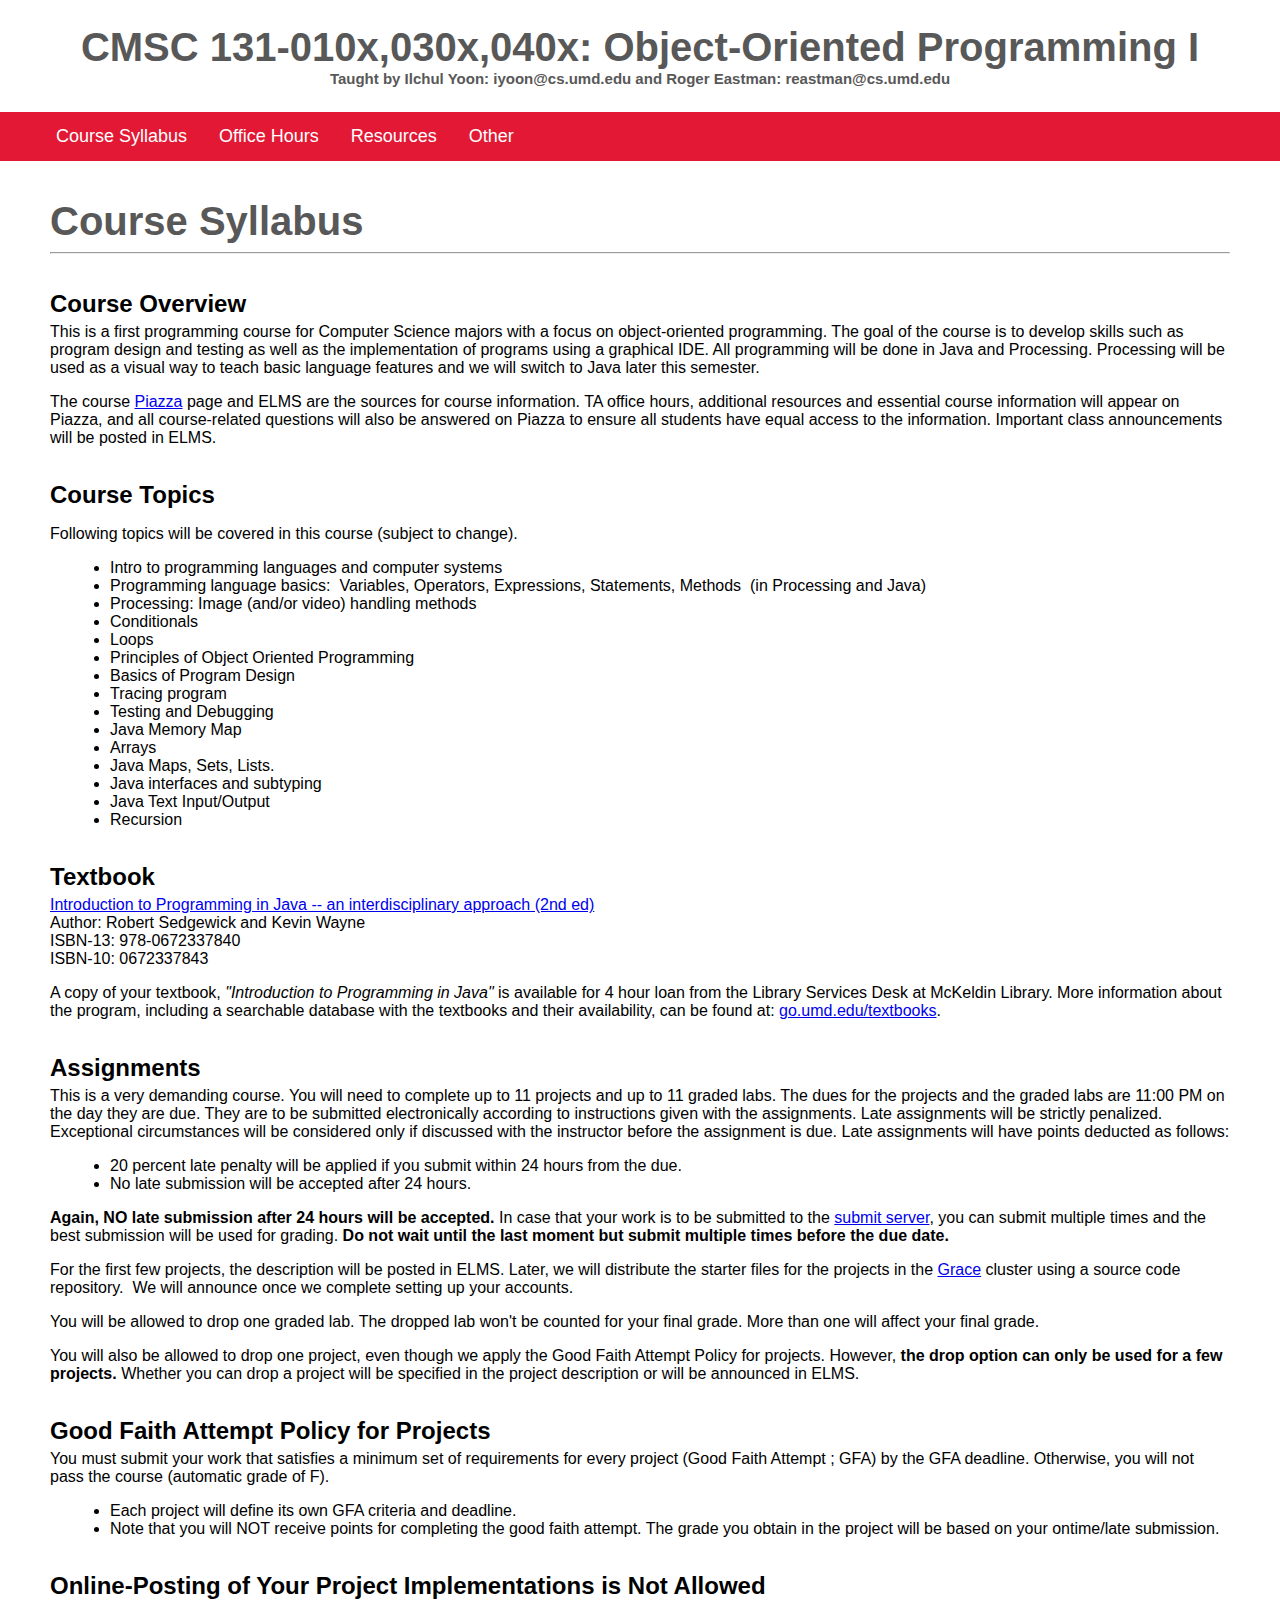
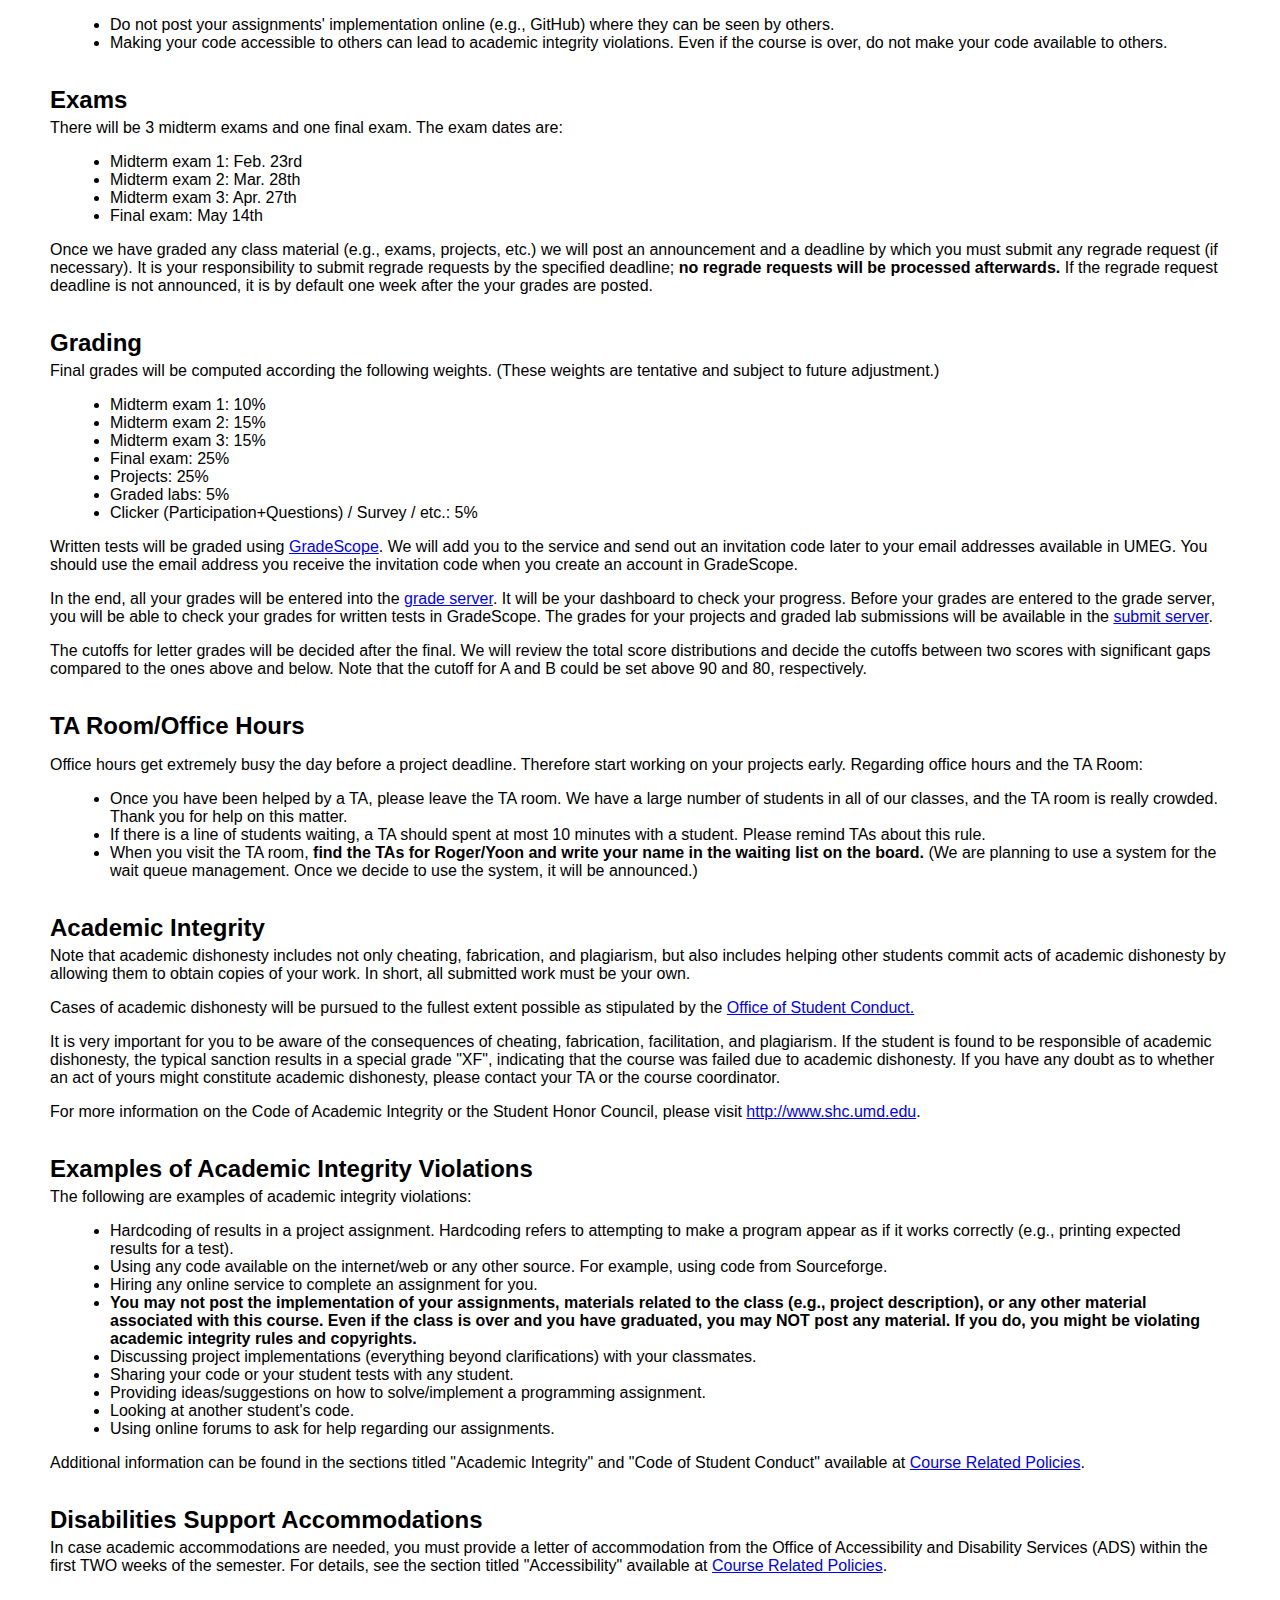
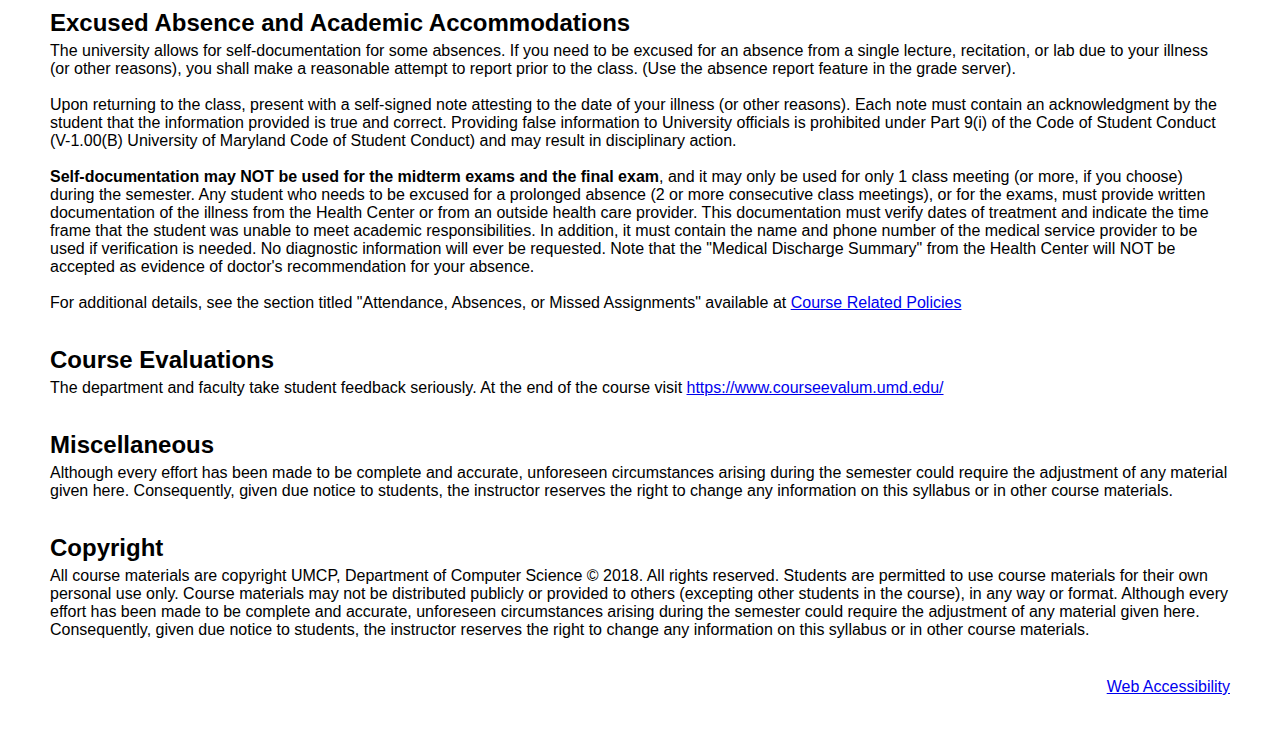
==== commit 262f0b00: "Made for CMSC131 at the University of Maryland taught by Professor Ilchul Yoon with help from Austin" ====
--- a/index.html
+++ b/index.html
@@ -26,7 +26,7 @@
     <a href="https://grades.cs.umd.edu/" target="new">Grade Server</a>
     <a href="https://gradescope.com" target="new">Gradescope</a>
     <a href="https://submit.cs.umd.edu/" target="new">Submit Server</a>
-    <a href="https://piazza.com/class/jc97lqaji0w2wj" target="new">Piazza</a>
+    <a href="piazza.com/umd/spring2018/cmsc131010x030x040x" target="new">Piazza</a>
 		  </div>
   </li>
   </ul>
@@ -46,7 +46,7 @@
         be done in Java and Processing. Processing will be used as a visual way
         to teach basic language features and we will switch to Java later this
         semester.</p>
-      <p>The course <a href="https://piazza.com/class/jc97lqaji0w2wj">Piazza</a>
+      <p>The course <a href="piazza.com/umd/spring2018/cmsc131010x030x040x">Piazza</a>
         page and ELMS are the sources for course information. TA office hours,
         additional resources and essential course information will appear on
         Piazza, and all course-related questions will also be answered on Piazza
@@ -69,7 +69,7 @@
         <li>Testing and Debugging</li>
         <li>Java Memory Map</li>
         <li>Arrays</li>
-        <li>Java Maps, Trees, Sets, Lists.</li>
+        <li>Java Maps, Sets, Lists.</li>
         <li>Java interfaces and subtyping</li>
         <li>Java Text Input/Output</li>
         <li>Recursion</li>
